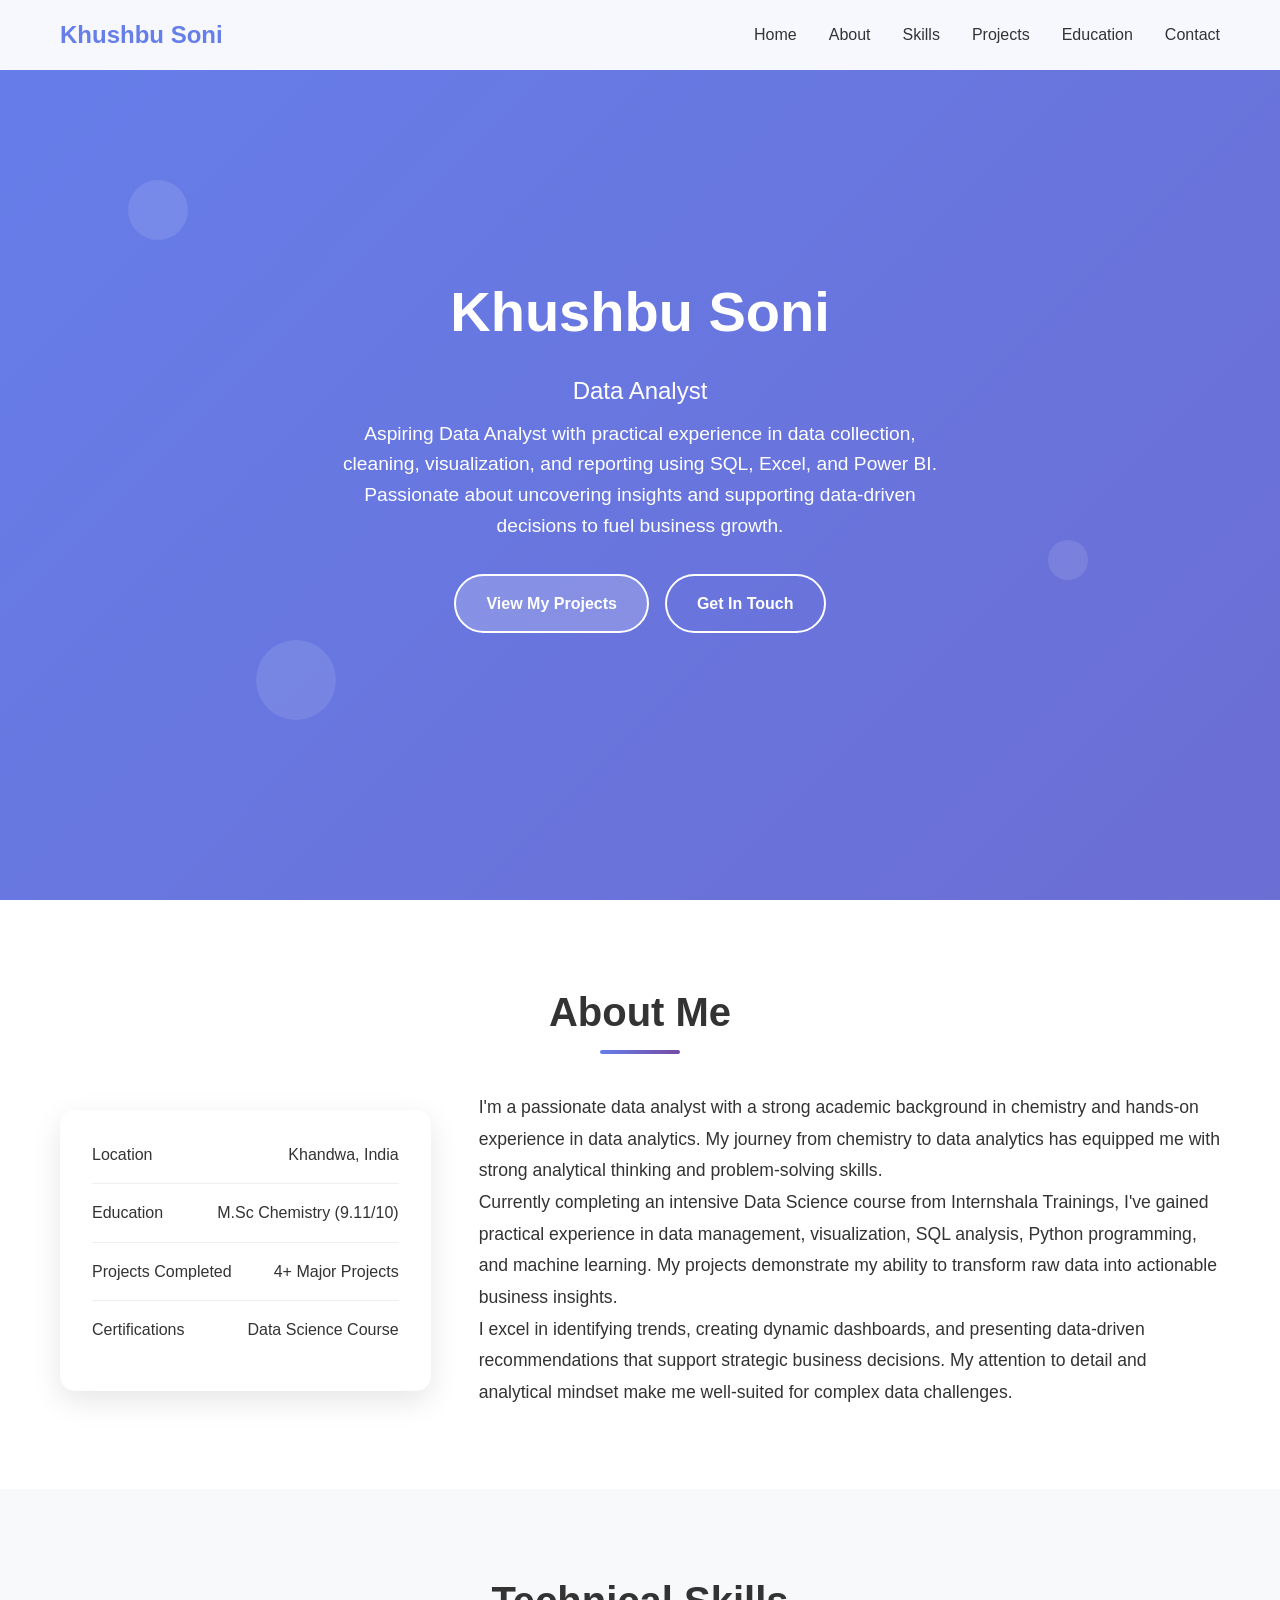
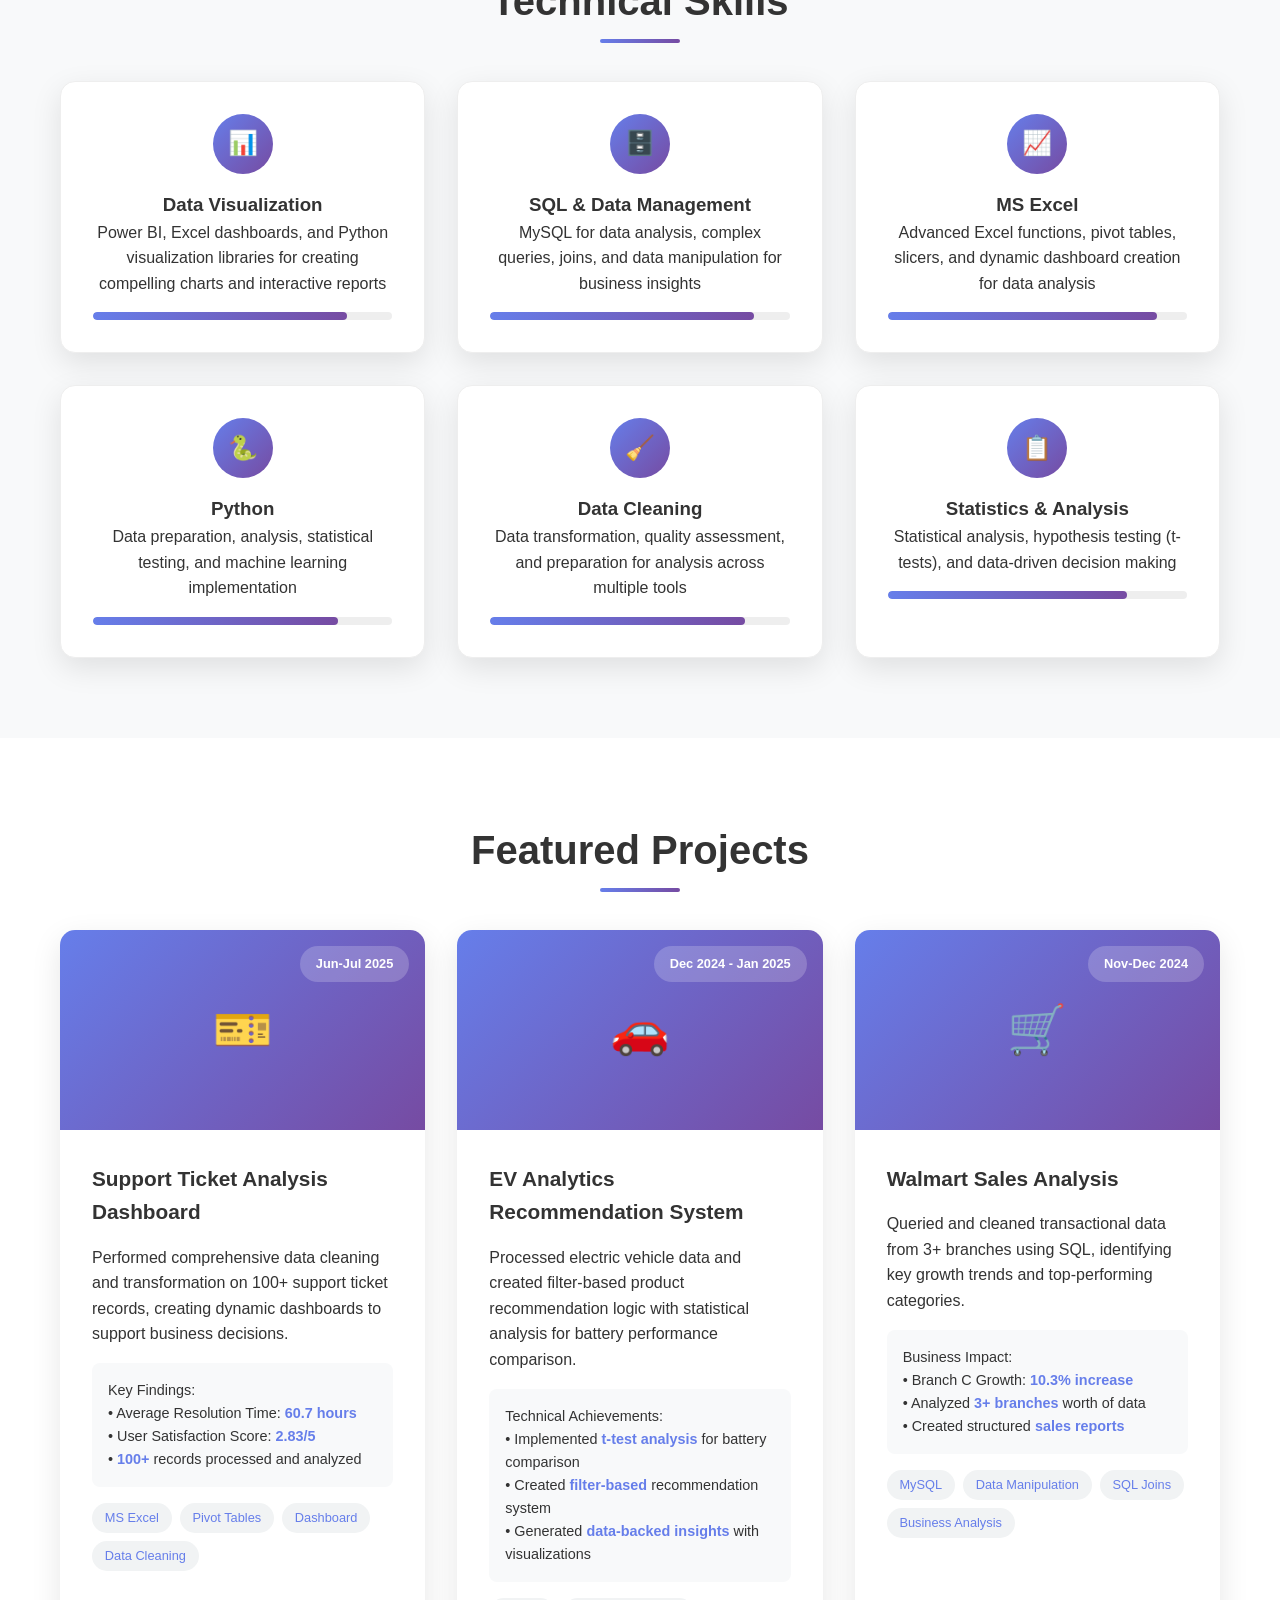
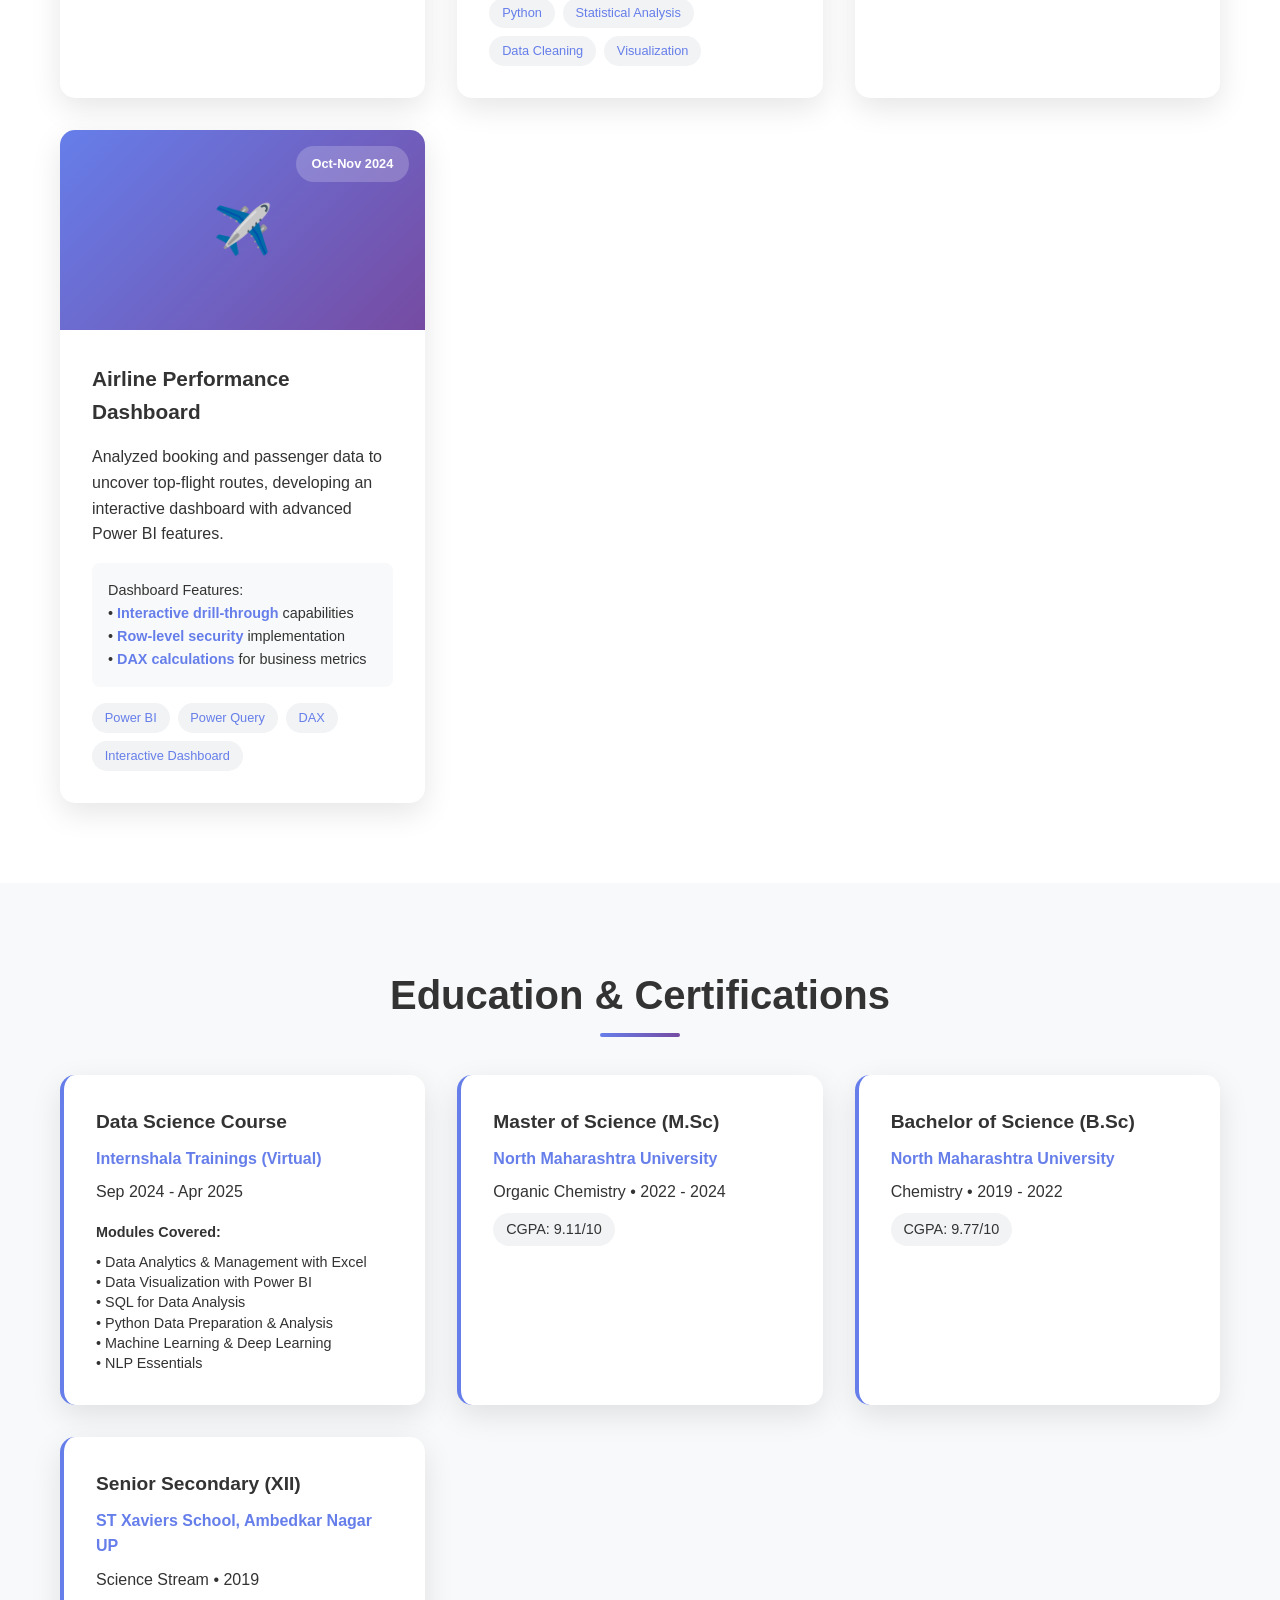
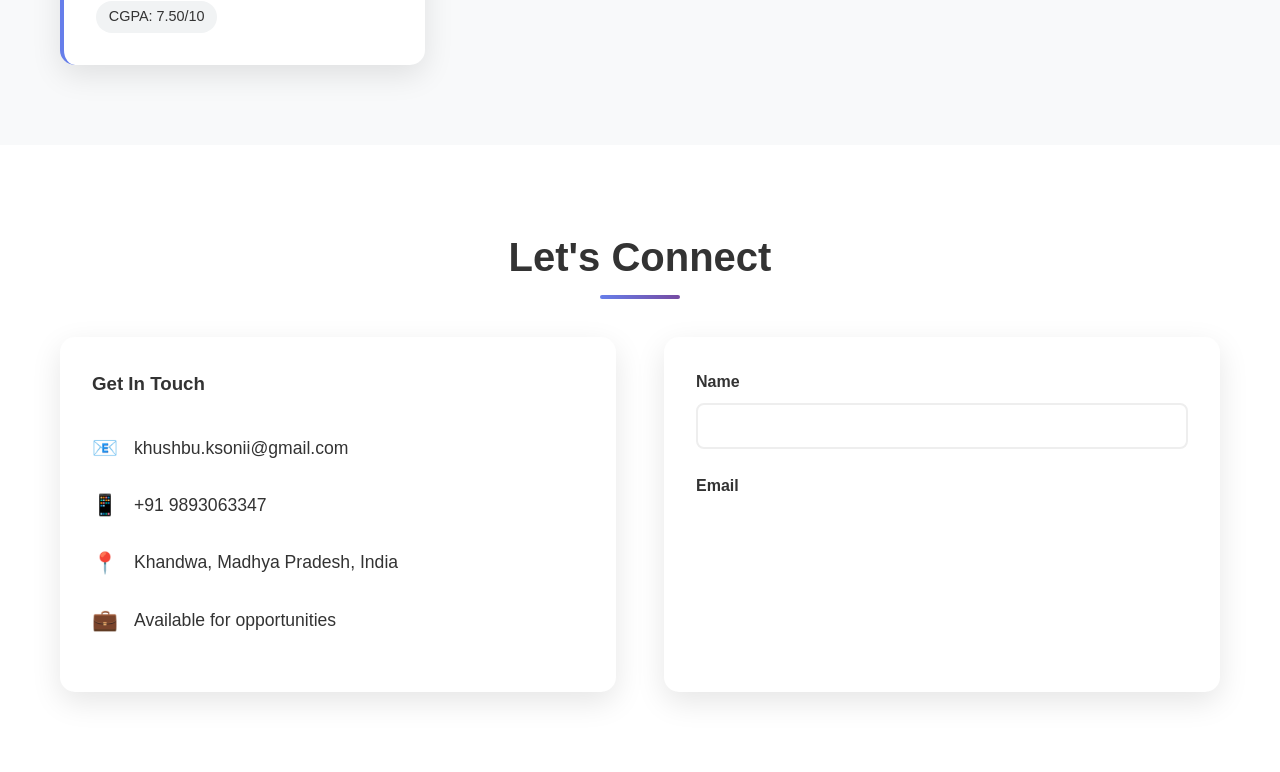
==== index.html @ b01ac4ad "Add files via upload" ====
<!DOCTYPE html>
<html lang="en">
<head>
    <meta charset="UTF-8">
    <meta name="viewport" content="width=device-width, initial-scale=1.0">
    <title>Khushbu Soni - Data Analyst Portfolio</title>
    <style>
        * {
            margin: 0;
            padding: 0;
            box-sizing: border-box;
        }

        body {
            font-family: 'Segoe UI', Tahoma, Geneva, Verdana, sans-serif;
            line-height: 1.6;
            color: #333;
            background: linear-gradient(135deg, #667eea 0%, #764ba2 100%);
            overflow-x: hidden;
        }

        .container {
            max-width: 1200px;
            margin: 0 auto;
            padding: 0 20px;
        }

        /* Header & Navigation */
        header {
            position: fixed;
            top: 0;
            width: 100%;
            background: rgba(255, 255, 255, 0.95);
            backdrop-filter: blur(10px);
            z-index: 1000;
            padding: 1rem 0;
            transition: all 0.3s ease;
        }

        nav {
            display: flex;
            justify-content: space-between;
            align-items: center;
        }

        .logo {
            font-size: 1.5rem;
            font-weight: bold;
            color: #667eea;
        }

        .nav-links {
            display: flex;
            list-style: none;
            gap: 2rem;
        }

        .nav-links a {
            text-decoration: none;
            color: #333;
            font-weight: 500;
            transition: color 0.3s ease;
        }

        .nav-links a:hover {
            color: #667eea;
        }

        /* Hero Section */
        .hero {
            height: 100vh;
            display: flex;
            align-items: center;
            justify-content: center;
            text-align: center;
            color: white;
            position: relative;
        }

        .hero-content h1 {
            font-size: 3.5rem;
            margin-bottom: 1rem;
            opacity: 0;
            animation: fadeInUp 1s ease forwards;
        }

        .hero-subtitle {
            font-size: 1.5rem;
            margin-bottom: 0.5rem;
            opacity: 0;
            animation: fadeInUp 1s ease forwards 0.2s;
        }

        .hero-content p {
            font-size: 1.2rem;
            margin-bottom: 2rem;
            opacity: 0;
            animation: fadeInUp 1s ease forwards 0.4s;
            max-width: 600px;
            margin-left: auto;
            margin-right: auto;
        }

        .cta-buttons {
            display: flex;
            gap: 1rem;
            justify-content: center;
            flex-wrap: wrap;
            opacity: 0;
            animation: fadeInUp 1s ease forwards 0.6s;
        }

        .cta-button {
            display: inline-block;
            padding: 15px 30px;
            background: rgba(255, 255, 255, 0.2);
            color: white;
            text-decoration: none;
            border-radius: 50px;
            border: 2px solid white;
            font-weight: bold;
            transition: all 0.3s ease;
        }

        .cta-button:hover {
            background: white;
            color: #667eea;
            transform: translateY(-3px);
        }

        .cta-button.secondary {
            background: transparent;
        }

        /* Floating Data Points */
        .data-point {
            position: absolute;
            background: rgba(255, 255, 255, 0.1);
            border-radius: 50%;
            animation: float 6s ease-in-out infinite;
        }

        .data-point:nth-child(1) { top: 20%; left: 10%; width: 60px; height: 60px; animation-delay: 0s; }
        .data-point:nth-child(2) { top: 60%; right: 15%; width: 40px; height: 40px; animation-delay: 2s; }
        .data-point:nth-child(3) { bottom: 20%; left: 20%; width: 80px; height: 80px; animation-delay: 4s; }

        /* Main Content Sections */
        .section {
            padding: 80px 0;
            background: white;
        }

        .section:nth-child(even) {
            background: #f8f9fa;
        }

        .section-title {
            text-align: center;
            font-size: 2.5rem;
            margin-bottom: 3rem;
            color: #333;
            position: relative;
        }

        .section-title::after {
            content: '';
            position: absolute;
            bottom: -10px;
            left: 50%;
            transform: translateX(-50%);
            width: 80px;
            height: 4px;
            background: linear-gradient(90deg, #667eea, #764ba2);
            border-radius: 2px;
        }

        /* About Section */
        .about-content {
            display: grid;
            grid-template-columns: 1fr 2fr;
            gap: 3rem;
            align-items: center;
            margin-top: 2rem;
        }

        .about-stats {
            background: white;
            padding: 2rem;
            border-radius: 15px;
            box-shadow: 0 10px 30px rgba(0, 0, 0, 0.1);
        }

        .stat-item {
            display: flex;
            justify-content: space-between;
            margin-bottom: 1rem;
            padding-bottom: 1rem;
            border-bottom: 1px solid #eee;
        }

        .stat-item:last-child {
            border-bottom: none;
            margin-bottom: 0;
        }

        .about-text {
            font-size: 1.1rem;
            line-height: 1.8;
        }

        /* Skills Section */
        .skills-grid {
            display: grid;
            grid-template-columns: repeat(auto-fit, minmax(280px, 1fr));
            gap: 2rem;
            margin-top: 3rem;
        }

        .skill-card {
            background: white;
            padding: 2rem;
            border-radius: 15px;
            box-shadow: 0 10px 30px rgba(0, 0, 0, 0.1);
            text-align: center;
            transition: transform 0.3s ease;
            border: 1px solid #eee;
        }

        .skill-card:hover {
            transform: translateY(-10px);
            box-shadow: 0 20px 40px rgba(102, 126, 234, 0.2);
        }

        .skill-icon {
            width: 60px;
            height: 60px;
            background: linear-gradient(135deg, #667eea, #764ba2);
            border-radius: 50%;
            display: flex;
            align-items: center;
            justify-content: center;
            margin: 0 auto 1rem;
            font-size: 1.5rem;
            color: white;
        }

        .skill-progress {
            width: 100%;
            height: 8px;
            background: #eee;
            border-radius: 4px;
            margin-top: 1rem;
            overflow: hidden;
        }

        .skill-bar {
            height: 100%;
            background: linear-gradient(90deg, #667eea, #764ba2);
            border-radius: 4px;
            animation: fillBar 2s ease-in-out;
        }

        /* Projects Section */
        .projects-grid {
            display: grid;
            grid-template-columns: repeat(auto-fit, minmax(350px, 1fr));
            gap: 2rem;
            margin-top: 3rem;
        }

        .project-card {
            background: white;
            border-radius: 15px;
            overflow: hidden;
            box-shadow: 0 10px 30px rgba(0, 0, 0, 0.1);
            transition: all 0.3s ease;
        }

        .project-card:hover {
            transform: translateY(-5px);
            box-shadow: 0 20px 40px rgba(0, 0, 0, 0.15);
        }

        .project-image {
            height: 200px;
            background: linear-gradient(135deg, #667eea, #764ba2);
            display: flex;
            align-items: center;
            justify-content: center;
            color: white;
            font-size: 3rem;
            position: relative;
        }

        .project-date {
            position: absolute;
            top: 1rem;
            right: 1rem;
            background: rgba(255, 255, 255, 0.2);
            padding: 0.5rem 1rem;
            border-radius: 20px;
            font-size: 0.8rem;
            font-weight: bold;
        }

        .project-content {
            padding: 2rem;
        }

        .project-title {
            font-size: 1.3rem;
            margin-bottom: 1rem;
            color: #333;
        }

        .project-tags {
            display: flex;
            flex-wrap: wrap;
            gap: 0.5rem;
            margin-top: 1rem;
        }

        .tag {
            background: #f1f3f4;
            color: #667eea;
            padding: 0.3rem 0.8rem;
            border-radius: 20px;
            font-size: 0.8rem;
            font-weight: 500;
        }

        .project-metrics {
            background: #f8f9fa;
            padding: 1rem;
            margin-top: 1rem;
            border-radius: 8px;
            font-size: 0.9rem;
        }

        .metric-highlight {
            color: #667eea;
            font-weight: bold;
        }
        .project-title a:link,
        .project-title a:visited {
    color: inherit;          /* same color as .project-title */
    text-decoration: none;   /* removes underline */
        }

         .project-title a:hover {
            text-decoration: underline; /* optional hover effect */
         }

        /* Education & Certifications */
        .education-grid {
            display: grid;
            grid-template-columns: repeat(auto-fit, minmax(300px, 1fr));
            gap: 2rem;
            margin-top: 3rem;
        }

        .education-card {
            background: white;
            padding: 2rem;
            border-radius: 15px;
            box-shadow: 0 10px 30px rgba(0, 0, 0, 0.1);
            border-left: 4px solid #667eea;
        }

        .education-title {
            font-size: 1.2rem;
            font-weight: bold;
            color: #333;
            margin-bottom: 0.5rem;
        }

        .education-institution {
            color: #667eea;
            font-weight: 600;
            margin-bottom: 0.5rem;
        }

        .education-grade {
            background: #f1f3f4;
            padding: 0.3rem 0.8rem;
            border-radius: 20px;
            display: inline-block;
            font-size: 0.9rem;
            margin-top: 0.5rem;
        }

        /* Contact Section */
        .contact-content {
            display: grid;
            grid-template-columns: 1fr 1fr;
            gap: 3rem;
            margin-top: 2rem;
        }

        .contact-info {
            background: white;
            padding: 2rem;
            border-radius: 15px;
            box-shadow: 0 10px 30px rgba(0, 0, 0, 0.1);
        }

        .contact-item {
            display: flex;
            align-items: center;
            margin-bottom: 1.5rem;
            font-size: 1.1rem;
        }

        .contact-item i {
            margin-right: 1rem;
            font-size: 1.3rem;
            color: #667eea;
        }

        .contact-form {
            background: white;
            padding: 2rem;
            border-radius: 15px;
            box-shadow: 0 10px 30px rgba(0, 0, 0, 0.1);
        }

        .form-group {
            margin-bottom: 1.5rem;
        }

        .form-group label {
            display: block;
            margin-bottom: 0.5rem;
            font-weight: 600;
            color: #333;
        }

        .form-group input,
        .form-group textarea {
            width: 100%;
            padding: 12px;
            border: 2px solid #eee;
            border-radius: 8px;
            font-size: 1rem;
            transition: border-color 0.3s ease;
        }

        .form-group input:focus,
        .form-group textarea:focus {
            outline: none;
            border-color: #667eea;
        }

        .submit-btn {
            width: 100%;
            padding: 15px;
            background: linear-gradient(135deg, #667eea, #764ba2);
            color: white;
            border: none;
            border-radius: 8px;
            font-size: 1.1rem;
            font-weight: bold;
            cursor: pointer;
            transition: transform 0.3s ease;
        }

        .submit-btn:hover {
            transform: translateY(-2px);
        }

        /* Footer */
        footer {
            background: #333;
            color: white;
            text-align: center;
            padding: 2rem 0;
        }

        .social-links {
            display: flex;
            justify-content: center;
            gap: 2rem;
            margin-bottom: 1rem;
        }

        .social-links a {
            color: white;
            font-size: 1.5rem;
            transition: color 0.3s ease;
            text-decoration: none;
        }

        .social-links a:hover {
            color: #667eea;
        }

        /* Animations */
        @keyframes fadeInUp {
            from {
                opacity: 0;
                transform: translateY(30px);
            }
            to {
                opacity: 1;
                transform: translateY(0);
            }
        }

        @keyframes float {
            0%, 100% { transform: translateY(0px); }
            50% { transform: translateY(-20px); }
        }

        @keyframes fillBar {
            from { width: 0; }
            to { width: var(--width); }
        }

        /* Responsive Design */
        @media (max-width: 768px) {
            .nav-links {
                display: none;
            }

            .hero-content h1 {
                font-size: 2.5rem;
            }

            .hero-subtitle {
                font-size: 1.2rem;
            }

            .hero-content p {
                font-size: 1rem;
            }

            .section-title {
                font-size: 2rem;
            }

            .skills-grid,
            .projects-grid,
            .education-grid {
                grid-template-columns: 1fr;
            }

            .about-content,
            .contact-content {
                grid-template-columns: 1fr;
            }

            .cta-buttons {
                flex-direction: column;
                align-items: center;
            }
        }
    </style>
</head>
<body>
    <!-- Header -->
    <header>
        <nav class="container">
            <div class="logo">Khushbu Soni</div>
            <ul class="nav-links">
                <li><a href="#home">Home</a></li>
                <li><a href="#about">About</a></li>
                <li><a href="#skills">Skills</a></li>
                <li><a href="#projects">Projects</a></li>
                <li><a href="#education">Education</a></li>
                <li><a href="#contact">Contact</a></li>
            </ul>
        </nav>
    </header>

    <!-- Hero Section -->
    <section id="home" class="hero">
        <div class="data-point"></div>
        <div class="data-point"></div>
        <div class="data-point"></div>
        
        <div class="hero-content">
            <h1>Khushbu Soni</h1>
            <div class="hero-subtitle">Data Analyst</div>
            <p>Aspiring Data Analyst with practical experience in data collection, cleaning, visualization, and reporting using SQL, Excel, and Power BI. Passionate about uncovering insights and supporting data-driven decisions to fuel business growth.</p>
            <div class="cta-buttons">
                <a href="#projects" class="cta-button">View My Projects</a>
                <a href="#contact" class="cta-button secondary">Get In Touch</a>
            </div>
        </div>
    </section>

    <!-- About Section -->
    <section id="about" class="section">
        <div class="container">
            <h2 class="section-title">About Me</h2>
            <div class="about-content">
                <div class="about-stats">
                    <div class="stat-item">
                        <span>Location</span>
                        <span>Khandwa, India</span>
                    </div>
                    <div class="stat-item">
                        <span>Education</span>
                        <span>M.Sc Chemistry (9.11/10)</span>
                    </div>
                    <div class="stat-item">
                        <span>Projects Completed</span>
                        <span>4+ Major Projects</span>
                    </div>
                    <div class="stat-item">
                        <span>Certifications</span>
                        <span>Data Science Course</span>
                    </div>
                </div>
                <div class="about-text">
                    <p>I'm a passionate data analyst with a strong academic background in chemistry and hands-on experience in data analytics. My journey from chemistry to data analytics has equipped me with strong analytical thinking and problem-solving skills.</p>
                    
                    <p>Currently completing an intensive Data Science course from Internshala Trainings, I've gained practical experience in data management, visualization, SQL analysis, Python programming, and machine learning. My projects demonstrate my ability to transform raw data into actionable business insights.</p>
                    
                    <p>I excel in identifying trends, creating dynamic dashboards, and presenting data-driven recommendations that support strategic business decisions. My attention to detail and analytical mindset make me well-suited for complex data challenges.</p>
                </div>
            </div>
        </div>
    </section>

    <!-- Skills Section -->
    <section id="skills" class="section">
        <div class="container">
            <h2 class="section-title">Technical Skills</h2>
            <div class="skills-grid">
                <div class="skill-card">
                    <div class="skill-icon">📊</div>
                    <h3>Data Visualization</h3>
                    <p>Power BI, Excel dashboards, and Python visualization libraries for creating compelling charts and interactive reports</p>
                    <div class="skill-progress">
                        <div class="skill-bar" style="--width: 85%; width: 85%;"></div>
                    </div>
                </div>
                
                <div class="skill-card">
                    <div class="skill-icon">🗄️</div>
                    <h3>SQL & Data Management</h3>
                    <p>MySQL for data analysis, complex queries, joins, and data manipulation for business insights</p>
                    <div class="skill-progress">
                        <div class="skill-bar" style="--width: 88%; width: 88%;"></div>
                    </div>
                </div>
                
                <div class="skill-card">
                    <div class="skill-icon">📈</div>
                    <h3>MS Excel</h3>
                    <p>Advanced Excel functions, pivot tables, slicers, and dynamic dashboard creation for data analysis</p>
                    <div class="skill-progress">
                        <div class="skill-bar" style="--width: 90%; width: 90%;"></div>
                    </div>
                </div>
                
                <div class="skill-card">
                    <div class="skill-icon">🐍</div>
                    <h3>Python</h3>
                    <p>Data preparation, analysis, statistical testing, and machine learning implementation</p>
                    <div class="skill-progress">
                        <div class="skill-bar" style="--width: 82%; width: 82%;"></div>
                    </div>
                </div>
                
                <div class="skill-card">
                    <div class="skill-icon">🧹</div>
                    <h3>Data Cleaning</h3>
                    <p>Data transformation, quality assessment, and preparation for analysis across multiple tools</p>
                    <div class="skill-progress">
                        <div class="skill-bar" style="--width: 85%; width: 85%;"></div>
                    </div>
                </div>
                
                <div class="skill-card">
                    <div class="skill-icon">📋</div>
                    <h3>Statistics & Analysis</h3>
                    <p>Statistical analysis, hypothesis testing (t-tests), and data-driven decision making</p>
                    <div class="skill-progress">
                        <div class="skill-bar" style="--width: 80%; width: 80%;"></div>
                    </div>
                </div>
            </div>
        </div>
    </section>

    <!-- Projects Section -->
    <section id="projects" class="section">
        <div class="container">
            <h2 class="section-title">Featured Projects</h2>
            <div class="projects-grid">
                <div class="project-card">
                    <div class="project-image">
                        🎫
                        <div class="project-date">Jun-Jul 2025</div>
                    </div>
                    <div class="project-content">
                        <h3 class="project-title">
                        <a href="https://github.com/KhushbuSoni18/support-ticket-dashboard" target="_blank">
                                Support Ticket Analysis Dashboard
                        </a>
                        </h3>
                        <p>Performed comprehensive data cleaning and transformation on 100+ support ticket records, creating dynamic dashboards to support business decisions.</p>
                        <div class="project-metrics">
                            <div>Key Findings:</div>
                            <div>• Average Resolution Time: <span class="metric-highlight">60.7 hours</span></div>
                            <div>• User Satisfaction Score: <span class="metric-highlight">2.83/5</span></div>
                            <div>• <span class="metric-highlight">100+</span> records processed and analyzed</div>
                        </div>
                        <div class="project-tags">
                            <span class="tag">MS Excel</span>
                            <span class="tag">Pivot Tables</span>
                            <span class="tag">Dashboard</span>
                            <span class="tag">Data Cleaning</span>
                        </div>
                    </div>
                </div>

                <div class="project-card">
                    <div class="project-image">
                        🚗
                        <div class="project-date">Dec 2024 - Jan 2025</div>
                    </div>
                    <div class="project-content">
                        <h3 class="project-title">
                             <a href="https://github.com/KhushbuSoni18/EV-Analytics-Recommendation-System" target="_blank">
                                EV Analytics Recommendation System
                        </a>
                        </h3>
                        <p>Processed electric vehicle data and created filter-based product recommendation logic with statistical analysis for battery performance comparison.</p>
                        <div class="project-metrics">
                            <div>Technical Achievements:</div>
                            <div>• Implemented <span class="metric-highlight">t-test analysis</span> for battery comparison</div>
                            <div>• Created <span class="metric-highlight">filter-based</span> recommendation system</div>
                            <div>• Generated <span class="metric-highlight">data-backed insights</span> with visualizations</div>
                        </div>
                        <div class="project-tags">
                            <span class="tag">Python</span>
                            <span class="tag">Statistical Analysis</span>
                            <span class="tag">Data Cleaning</span>
                            <span class="tag">Visualization</span>
                        </div>
                    </div>
                </div>

                <div class="project-card">
                    <div class="project-image">
                        🛒
                        <div class="project-date">Nov-Dec 2024</div>
                    </div>
                    <div class="project-content">
                        <h3 class="project-title">
                            <a href="https://github.com/KhushbuSoni18/Walmart-Sales-Analysis" target="_blank">
                                Walmart Sales Analysis
                        </a>
                        </h3>
                        <p>Queried and cleaned transactional data from 3+ branches using SQL, identifying key growth trends and top-performing categories.</p>
                        <div class="project-metrics">
                            <div>Business Impact:</div>
                            <div>• Branch C Growth: <span class="metric-highlight">10.3% increase</span></div>
                            <div>• Analyzed <span class="metric-highlight">3+ branches</span> worth of data</div>
                            <div>• Created structured <span class="metric-highlight">sales reports</span></div>
                        </div>
                        <div class="project-tags">
                            <span class="tag">MySQL</span>
                            <span class="tag">Data Manipulation</span>
                            <span class="tag">SQL Joins</span>
                            <span class="tag">Business Analysis</span>
                        </div>
                    </div>
                </div>

                <div class="project-card">
                    <div class="project-image">
                        ✈️
                        <div class="project-date">Oct-Nov 2024</div>
                    </div>
                    <div class="project-content">
                        <h3 class="project-title">
                             <a href="https://github.com/KhushbuSoni18/airline-performance" target="_blank">
                                Airline Performance Dashboard
                        </a>
                        </h3>
                        <p>Analyzed booking and passenger data to uncover top-flight routes, developing an interactive dashboard with advanced Power BI features.</p>
                        <div class="project-metrics">
                            <div>Dashboard Features:</div>
                            <div>• <span class="metric-highlight">Interactive drill-through</span> capabilities</div>
                            <div>• <span class="metric-highlight">Row-level security</span> implementation</div>
                            <div>• <span class="metric-highlight">DAX calculations</span> for business metrics</div>
                        </div>
                        <div class="project-tags">
                            <span class="tag">Power BI</span>
                            <span class="tag">Power Query</span>
                            <span class="tag">DAX</span>
                            <span class="tag">Interactive Dashboard</span>
                        </div>
                    </div>
                </div>
            </div>
        </div>
        
    </section>

    <!-- Education & Certifications -->
    <section id="education" class="section">
        <div class="container">
            <h2 class="section-title">Education & Certifications</h2>
            <div class="education-grid">
                <div class="education-card">
                    <div class="education-title">Data Science Course</div>
                    <div class="education-institution">Internshala Trainings (Virtual)</div>
                    <p>Sep 2024 - Apr 2025</p>
                    <div style="margin-top: 1rem;">
                        <div style="font-size: 0.9rem; margin-bottom: 0.5rem;"><strong>Modules Covered:</strong></div>
                        <div style="font-size: 0.9rem; line-height: 1.4;">
                            • Data Analytics & Management with Excel<br>
                            • Data Visualization with Power BI<br>
                            • SQL for Data Analysis<br>
                            • Python Data Preparation & Analysis<br>
                            • Machine Learning & Deep Learning<br>
                            • NLP Essentials
                        </div>
                    </div>
                </div>

                <div class="education-card">
                    <div class="education-title">Master of Science (M.Sc)</div>
                    <div class="education-institution">North Maharashtra University</div>
                    <p>Organic Chemistry • 2022 - 2024</p>
                    <div class="education-grade">CGPA: 9.11/10</div>
                </div>

                <div class="education-card">
                    <div class="education-title">Bachelor of Science (B.Sc)</div>
                    <div class="education-institution">North Maharashtra University</div>
                    <p>Chemistry • 2019 - 2022</p>
                    <div class="education-grade">CGPA: 9.77/10</div>
                </div>

                <div class="education-card">
                    <div class="education-title">Senior Secondary (XII)</div>
                    <div class="education-institution">ST Xaviers School, Ambedkar Nagar UP</div>
                    <p>Science Stream • 2019</p>
                    <div class="education-grade">CGPA: 7.50/10</div>
                </div>
            </div>
        </div>
    </section>

    <!-- Contact Section -->
    <section id="contact" class="section">
        <div class="container">
            <h2 class="section-title">Let's Connect</h2>
            <div class="contact-content">
                <div class="contact-info">
                    <h3 style="margin-bottom: 2rem; color: #333;">Get In Touch</h3>
                    <div class="contact-item">
                        <span style="margin-right: 1rem; font-size: 1.3rem;">📧</span>
                        <span>khushbu.ksonii@gmail.com</span>
                    </div>
                    <div class="contact-item">
                        <span style="margin-right: 1rem; font-size: 1.3rem;">📱</span>
                        <span>+91 9893063347</span>
                    </div>
                    <div class="contact-item">
                        <span style="margin-right: 1rem; font-size: 1.3rem;">📍</span>
                        <span>Khandwa, Madhya Pradesh, India</span>
                    </div>
                    <div class="contact-item">
                        <span style="margin-right: 1rem; font-size: 1.3rem;">💼</span>
                        <span>Available for opportunities</span>
                    </div>
                </div>
                
                <form class="contact-form">
                    <div class="form-group">
                        <label for="name">Name</label>
                        <input type="text" id="name" name="name" required>
                    </div>
                    
                    <div class="form-group">
                        <label for="email">Email
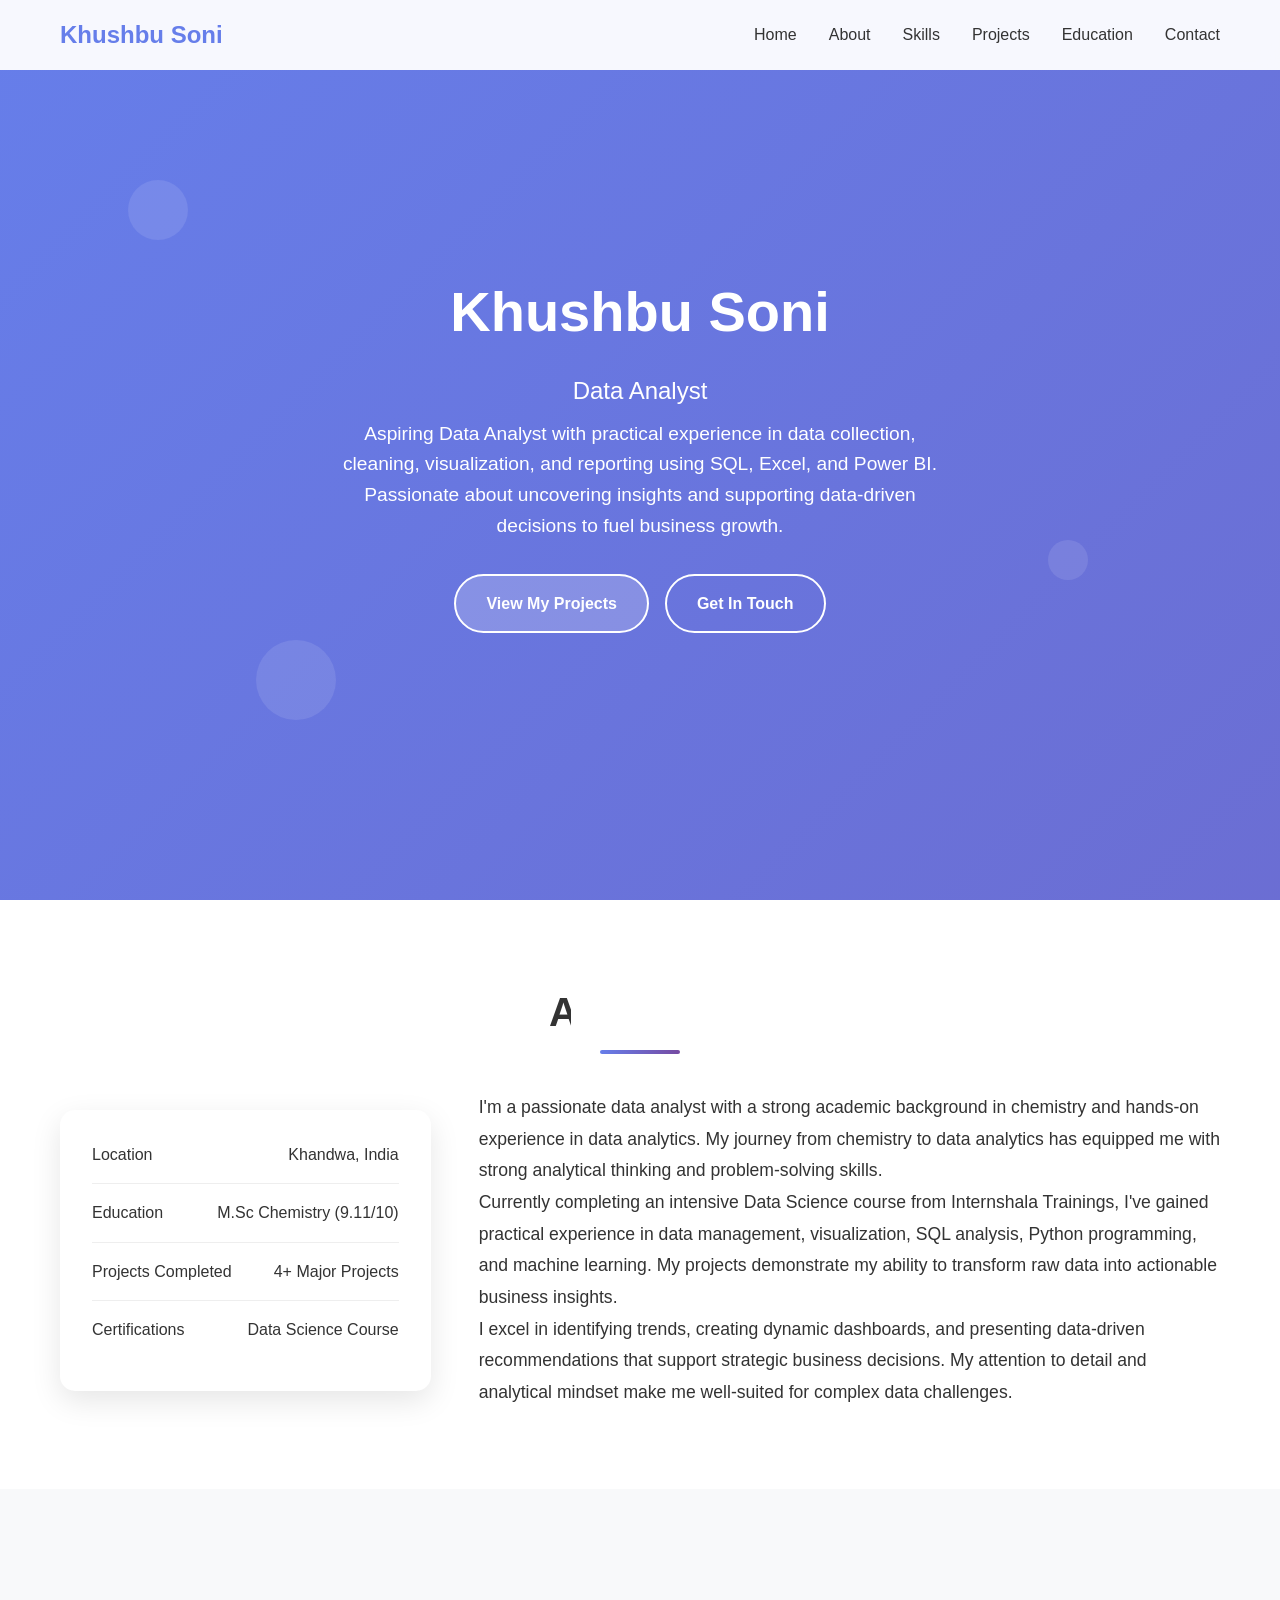
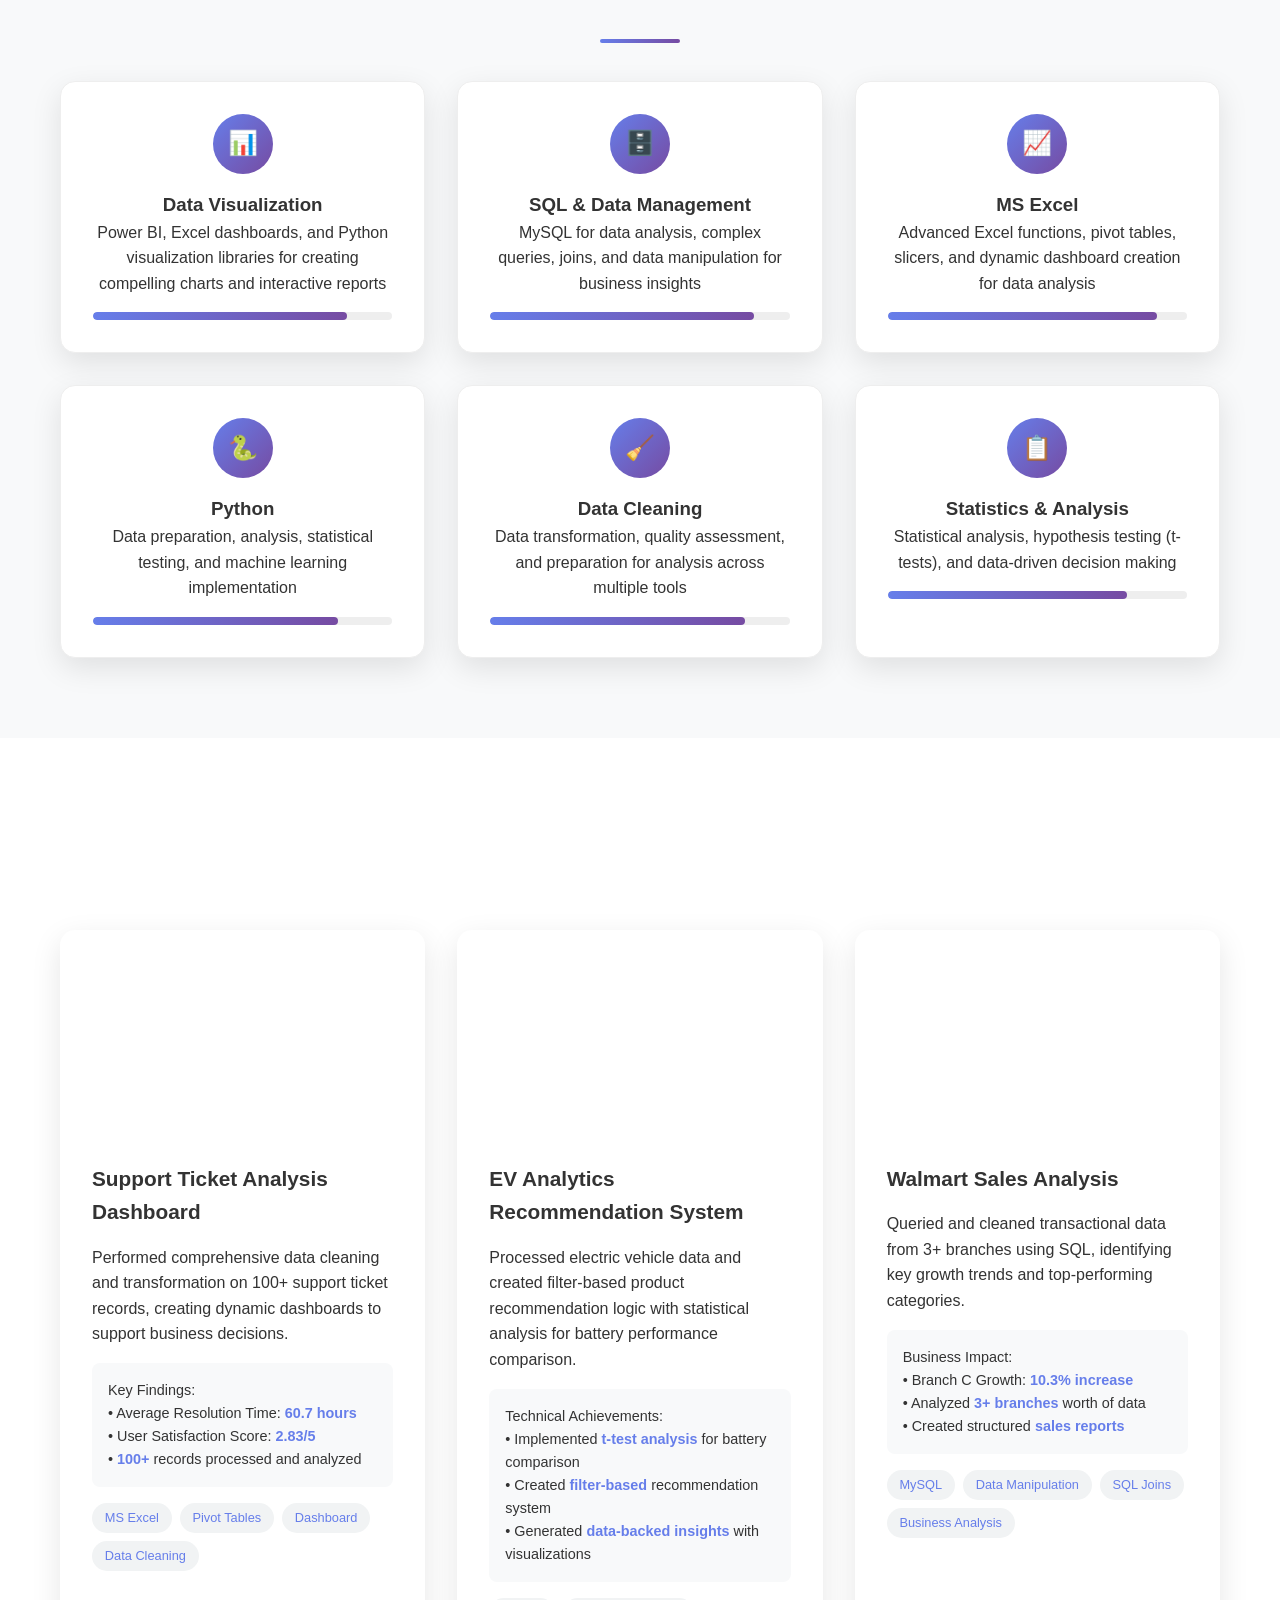
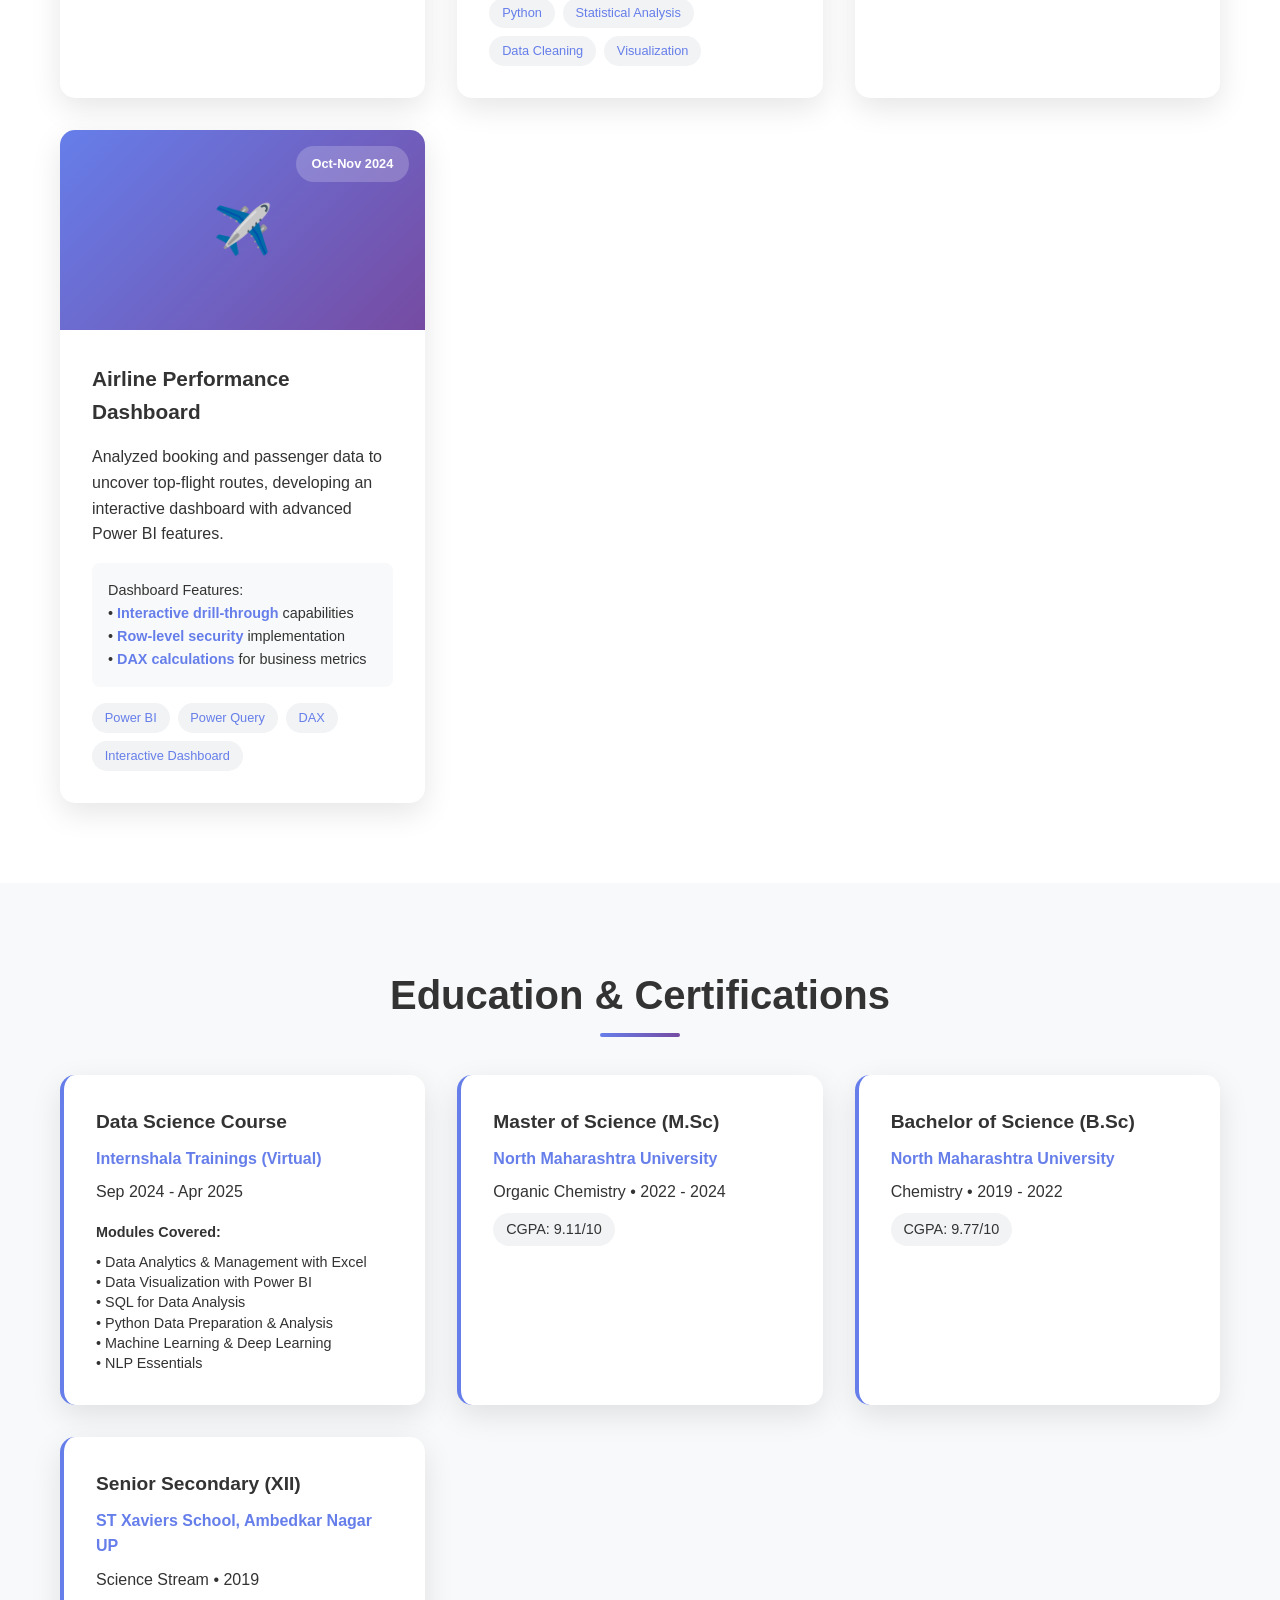
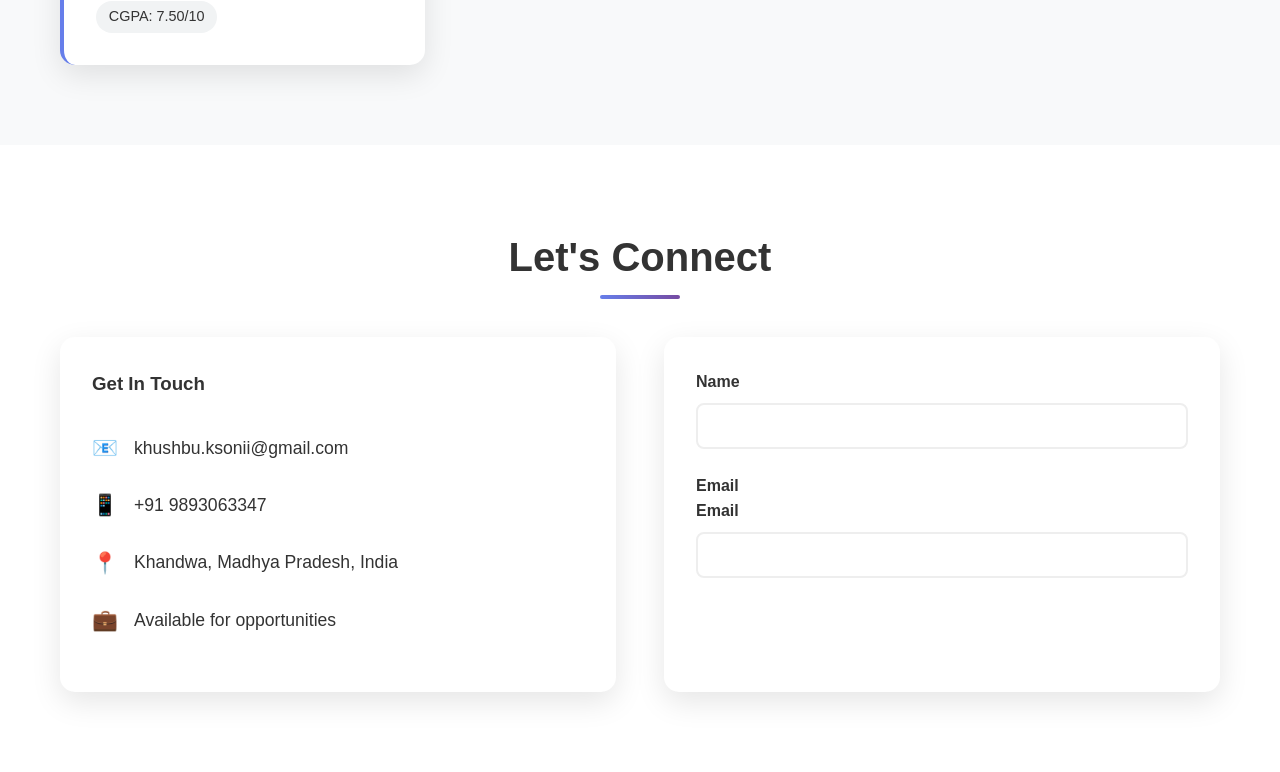
==== commit 15fe92de: "Update index.html" ====
--- a/index.html
+++ b/index.html
@@ -880,4 +880,8 @@
                     </div>
                     
                     <div class="form-group">
-                        <label for="email">Email+
+                        <label for="email">Email
+                            <label for="email">Email</label>
+                        <input type="text" id="email" name="email" required>
+                    </div>
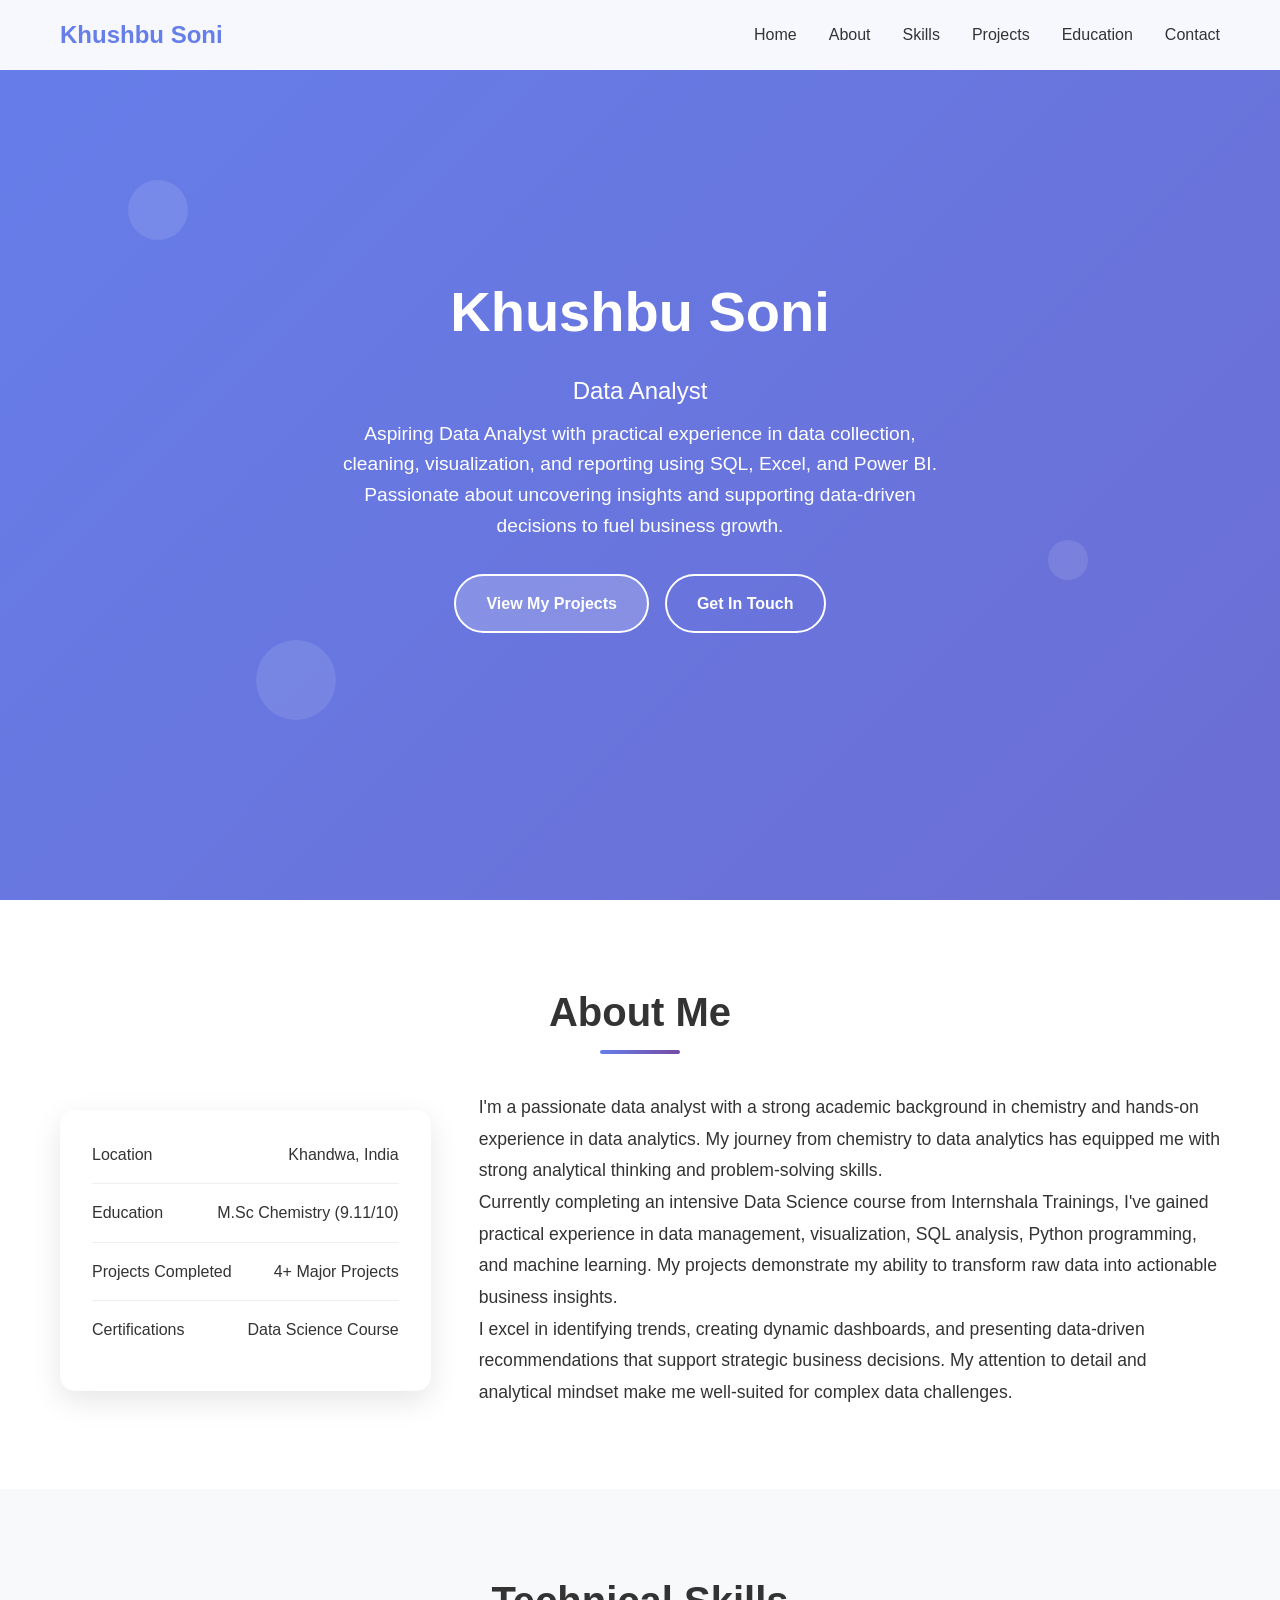
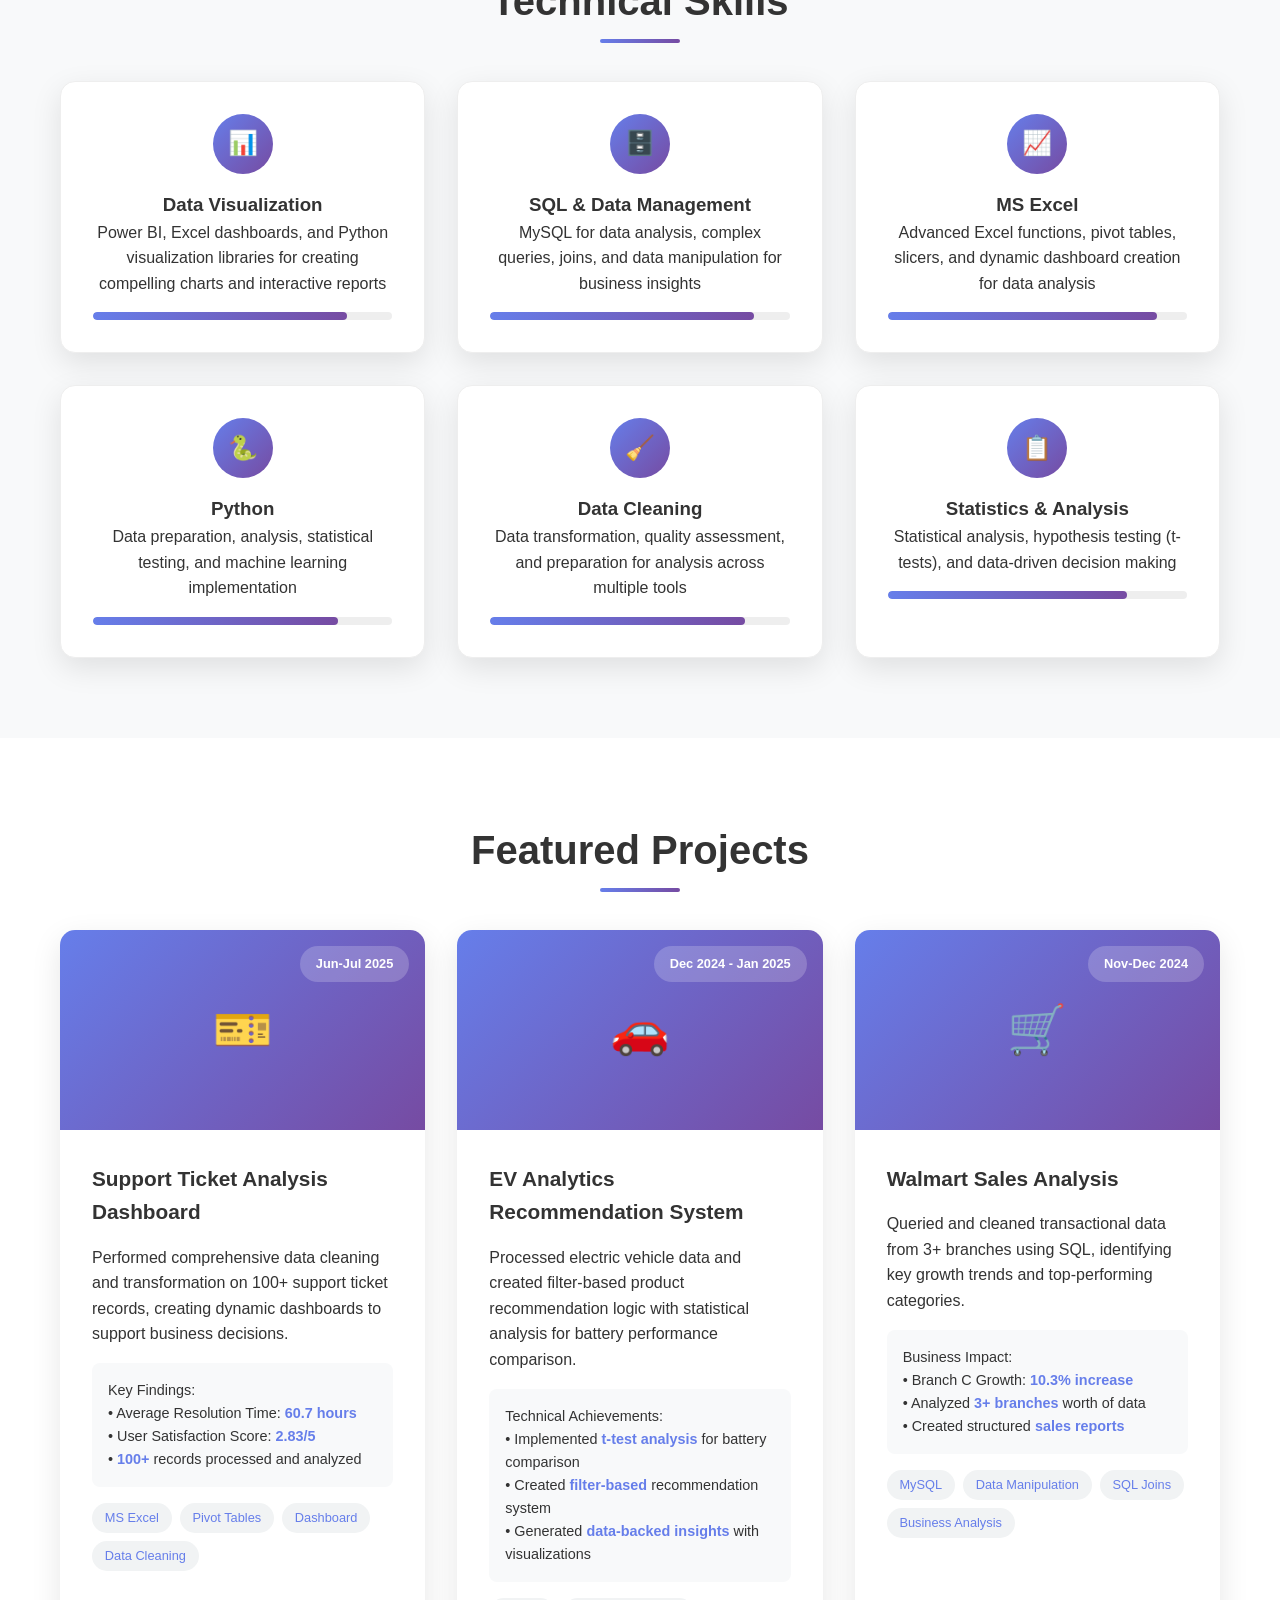
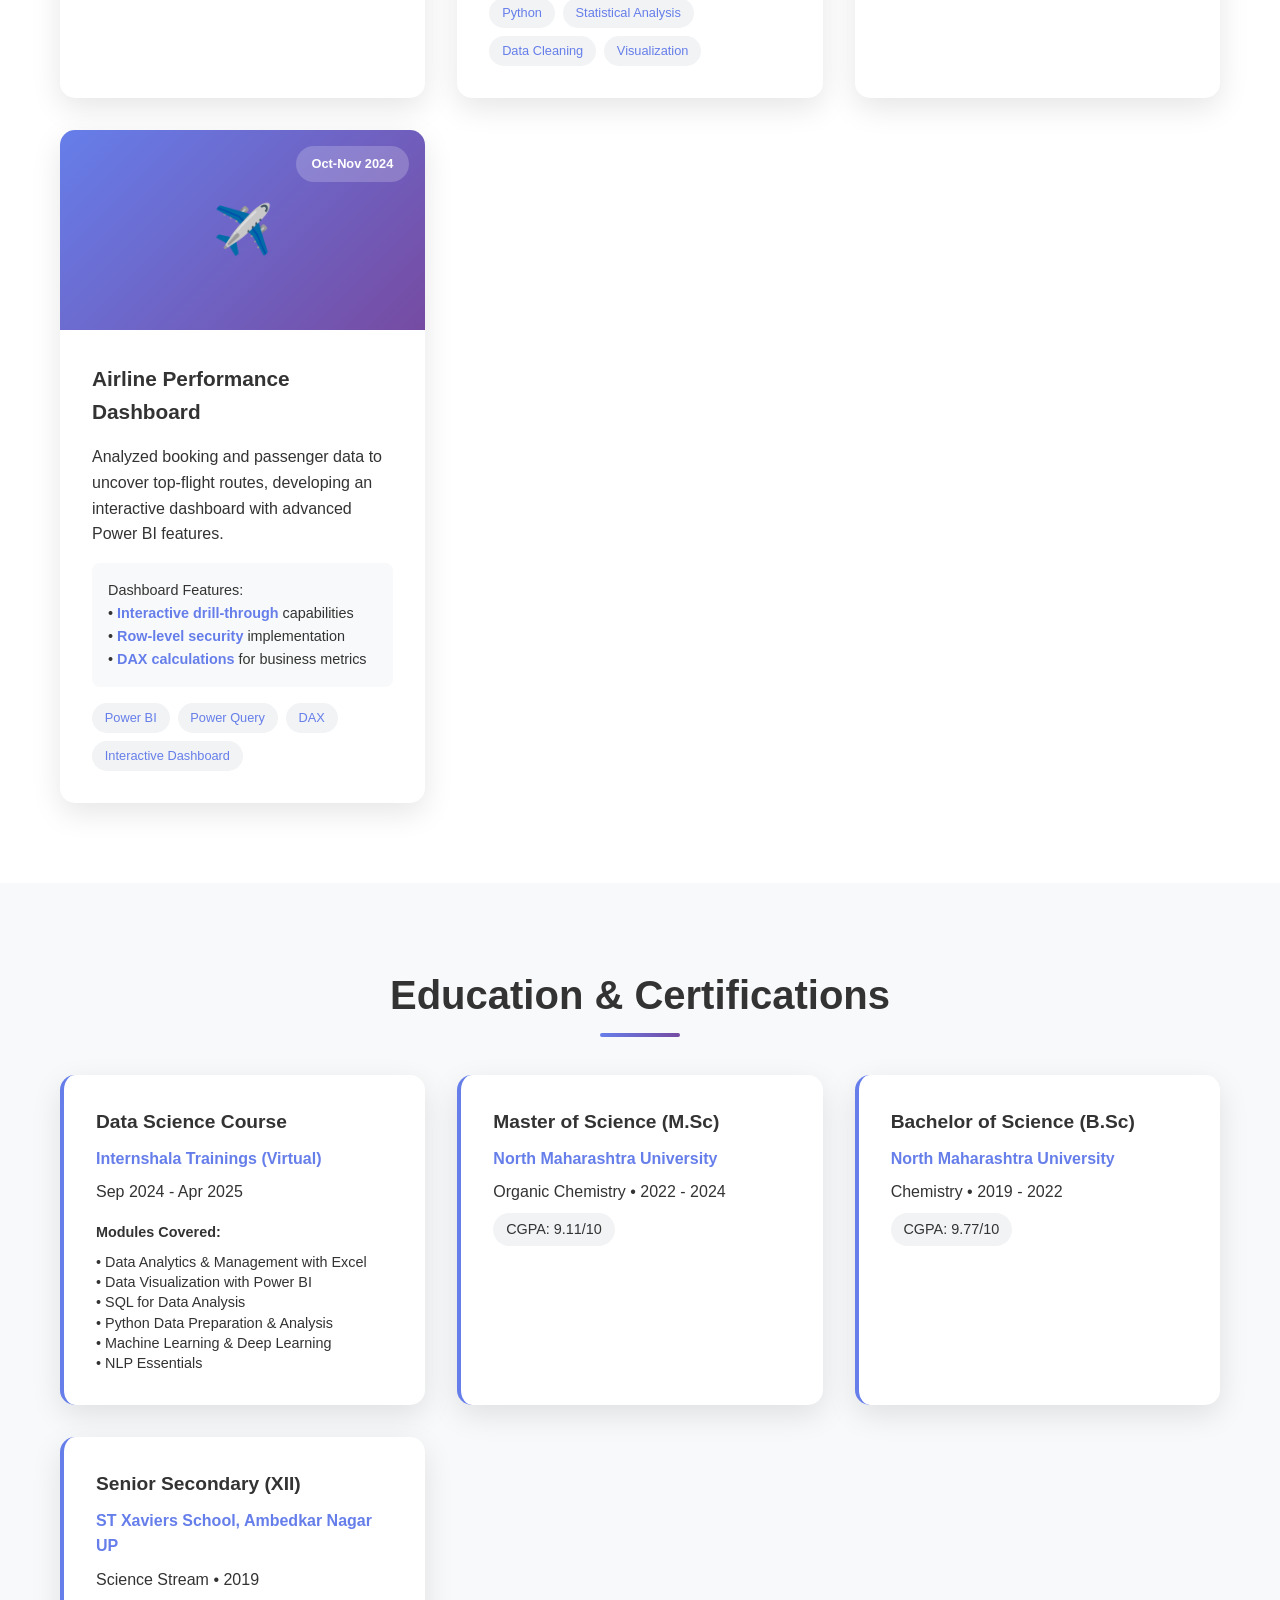
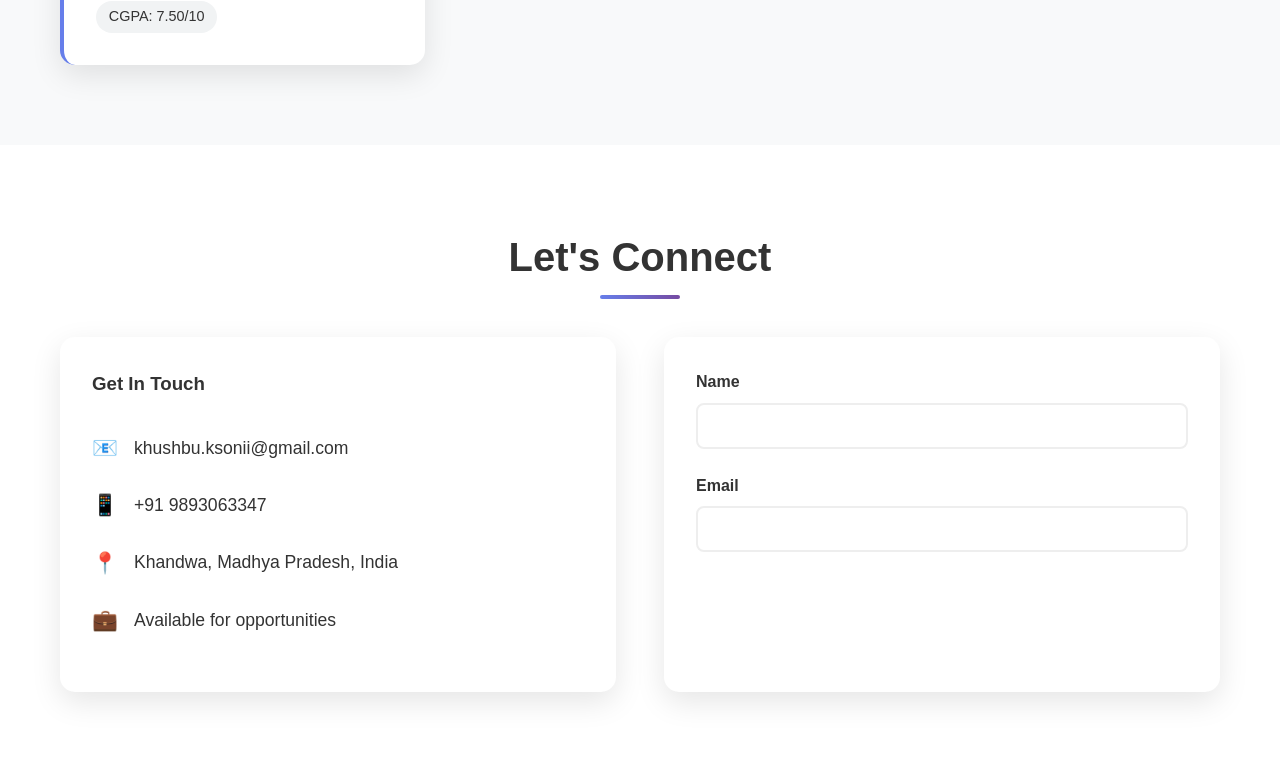
==== commit 4d2e582f: "Update index.html" ====
--- a/index.html
+++ b/index.html
@@ -881,7 +881,8 @@
                     
                     <div class="form-group">
 
-                        <label for="email">Email
+                        <label for="email">
                             <label for="email">Email</label>
                         <input type="text" id="email" name="email" required>
                     </div>
+
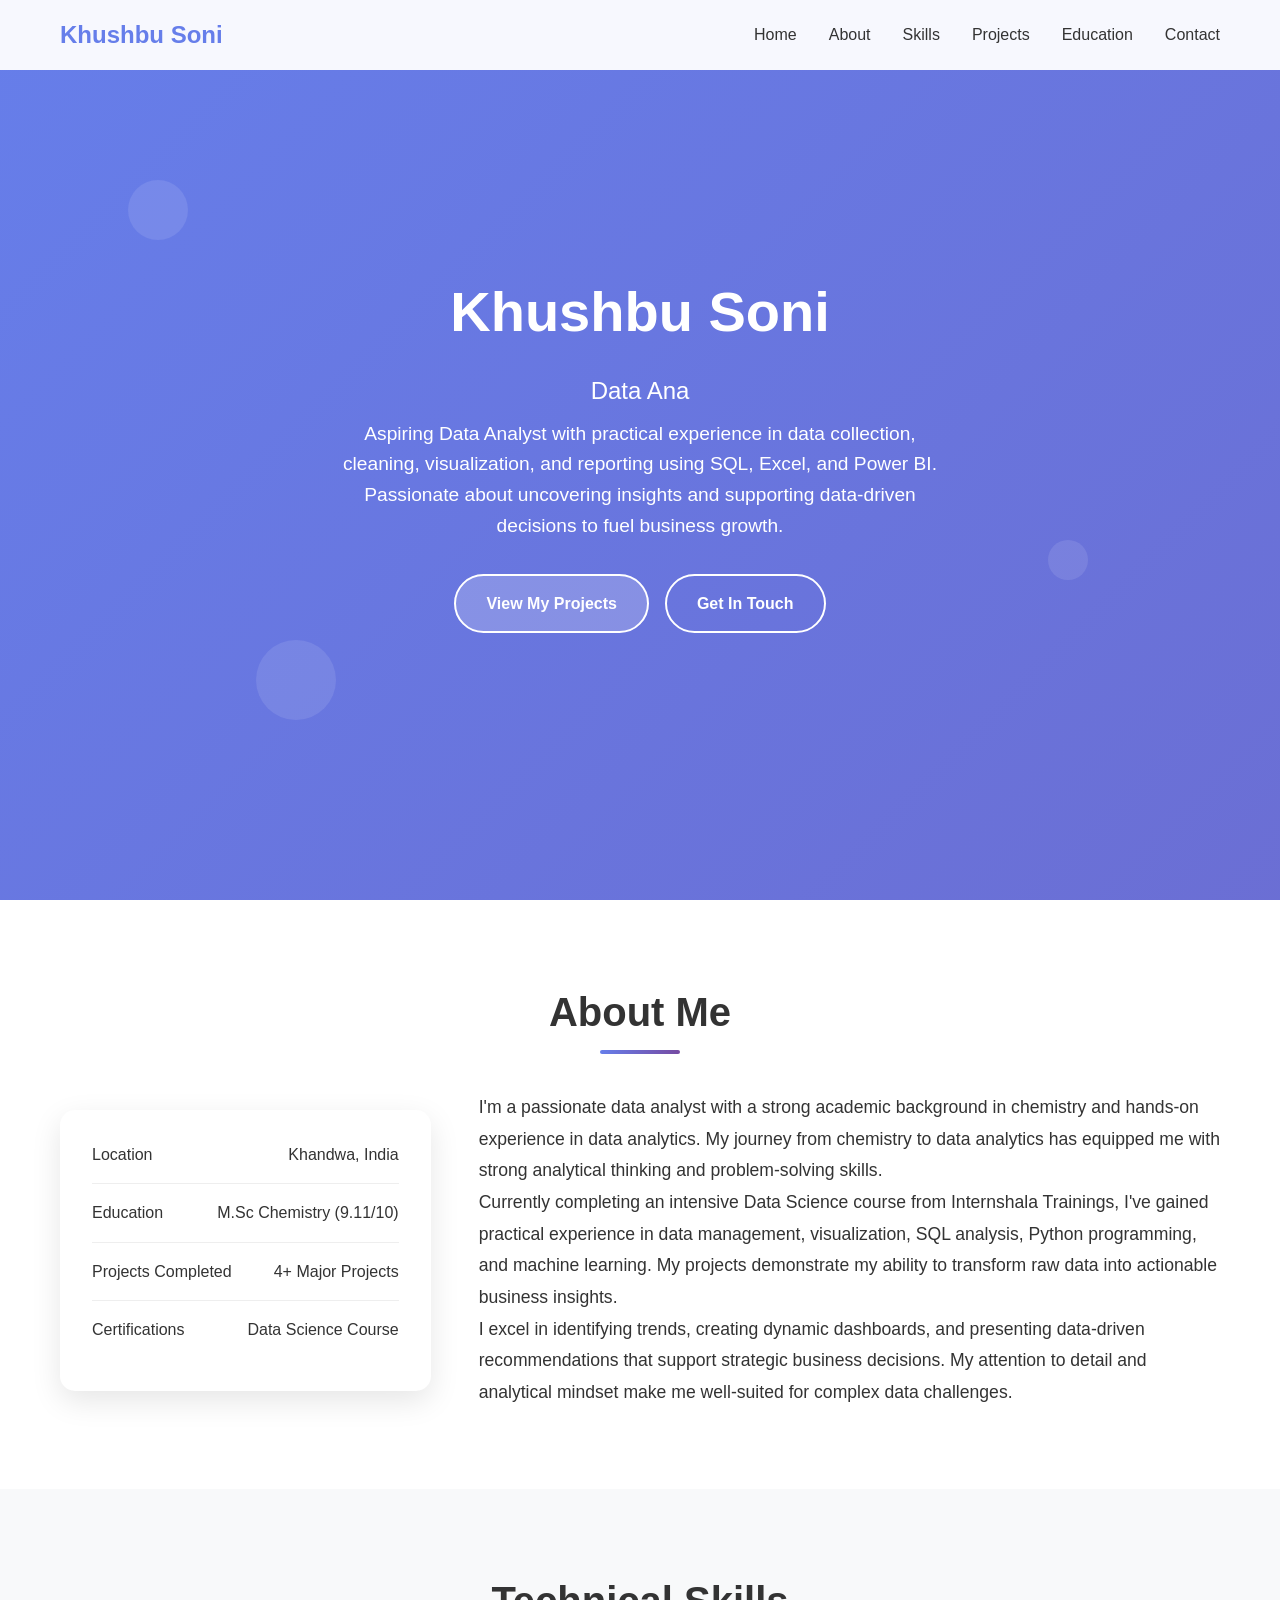
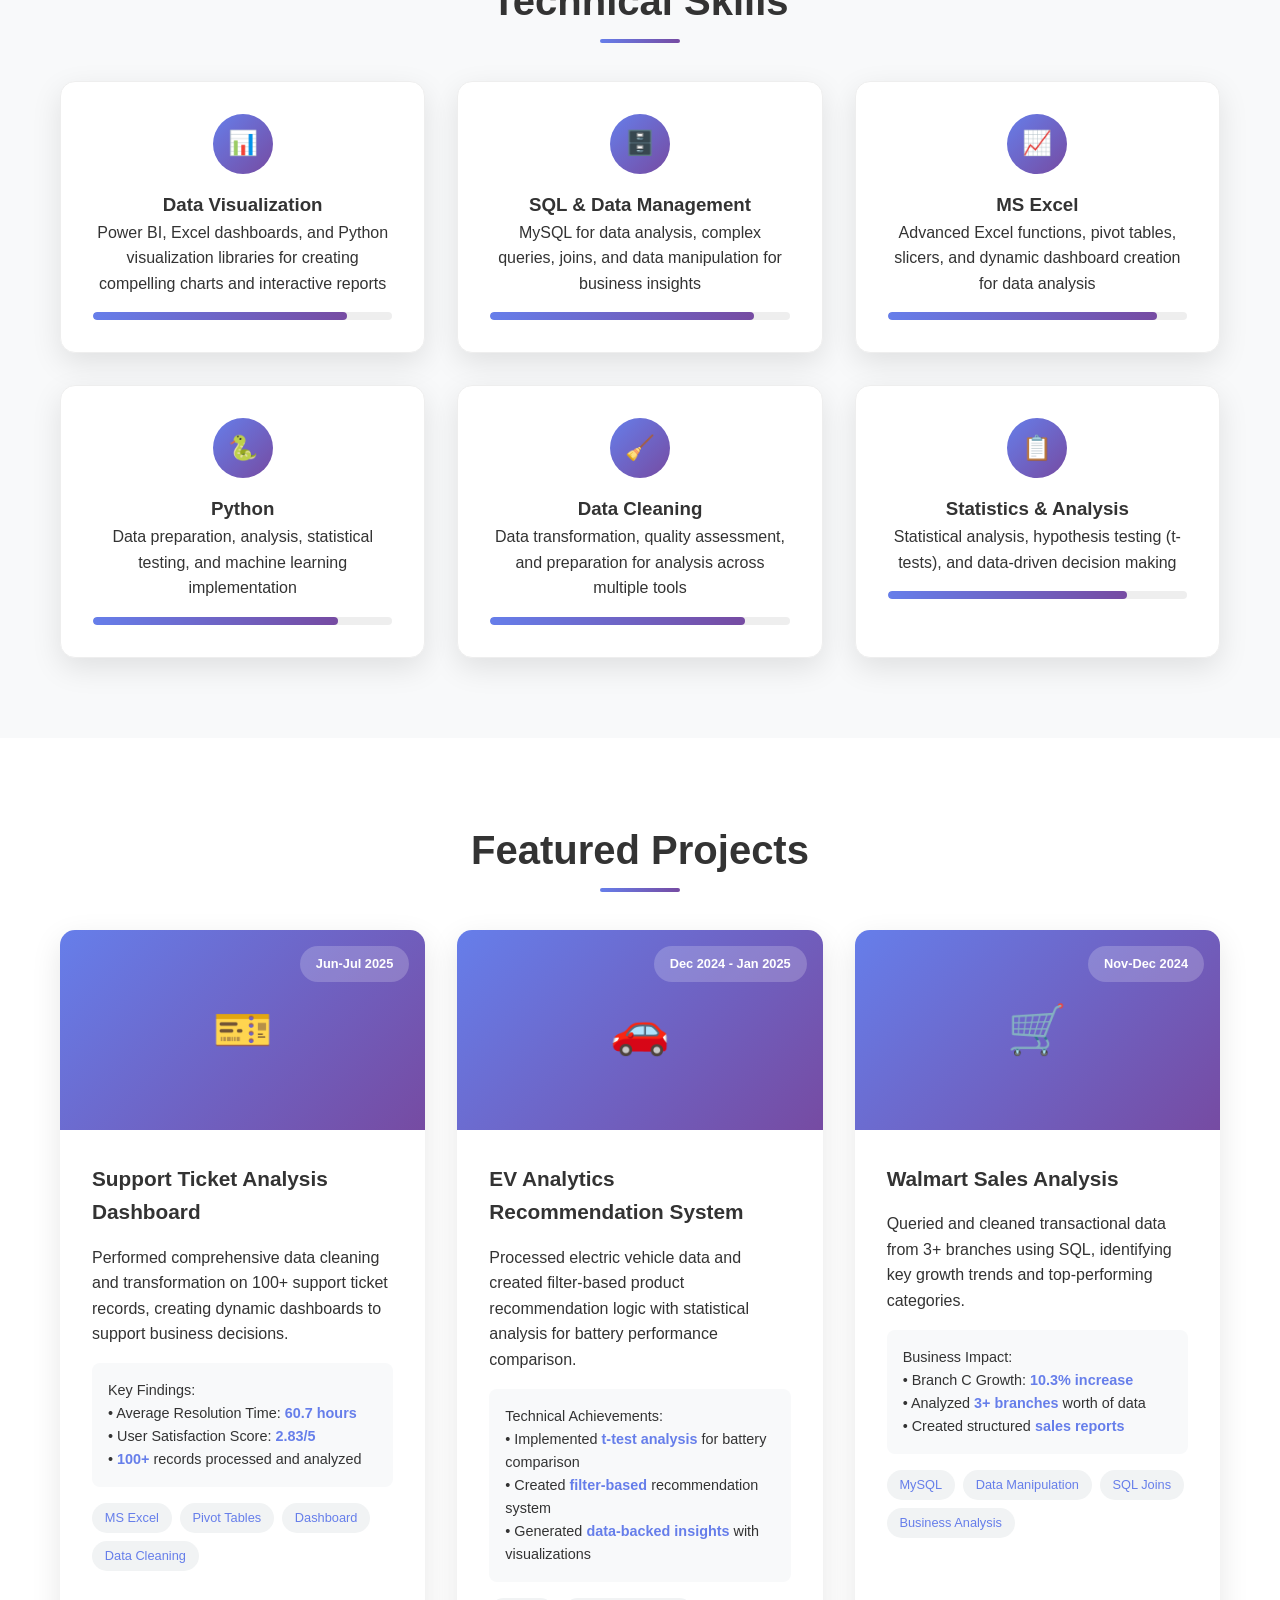
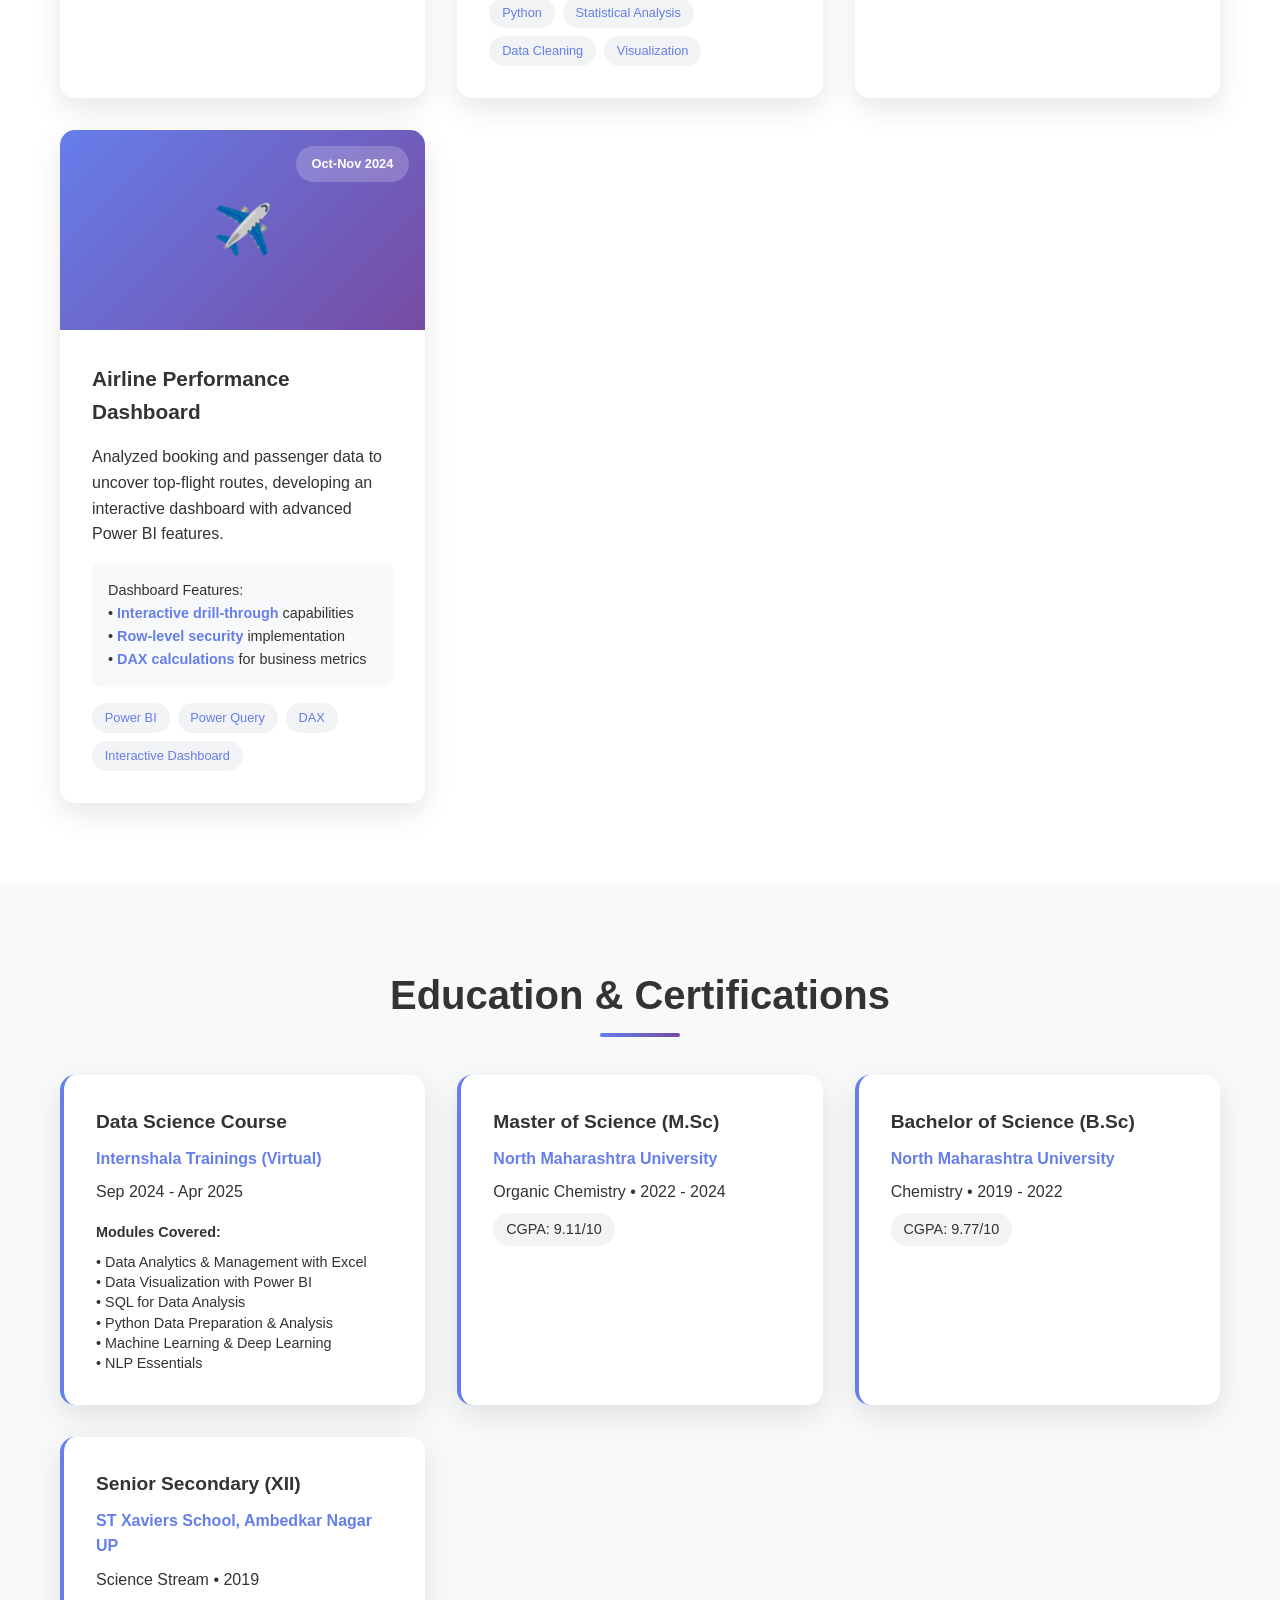
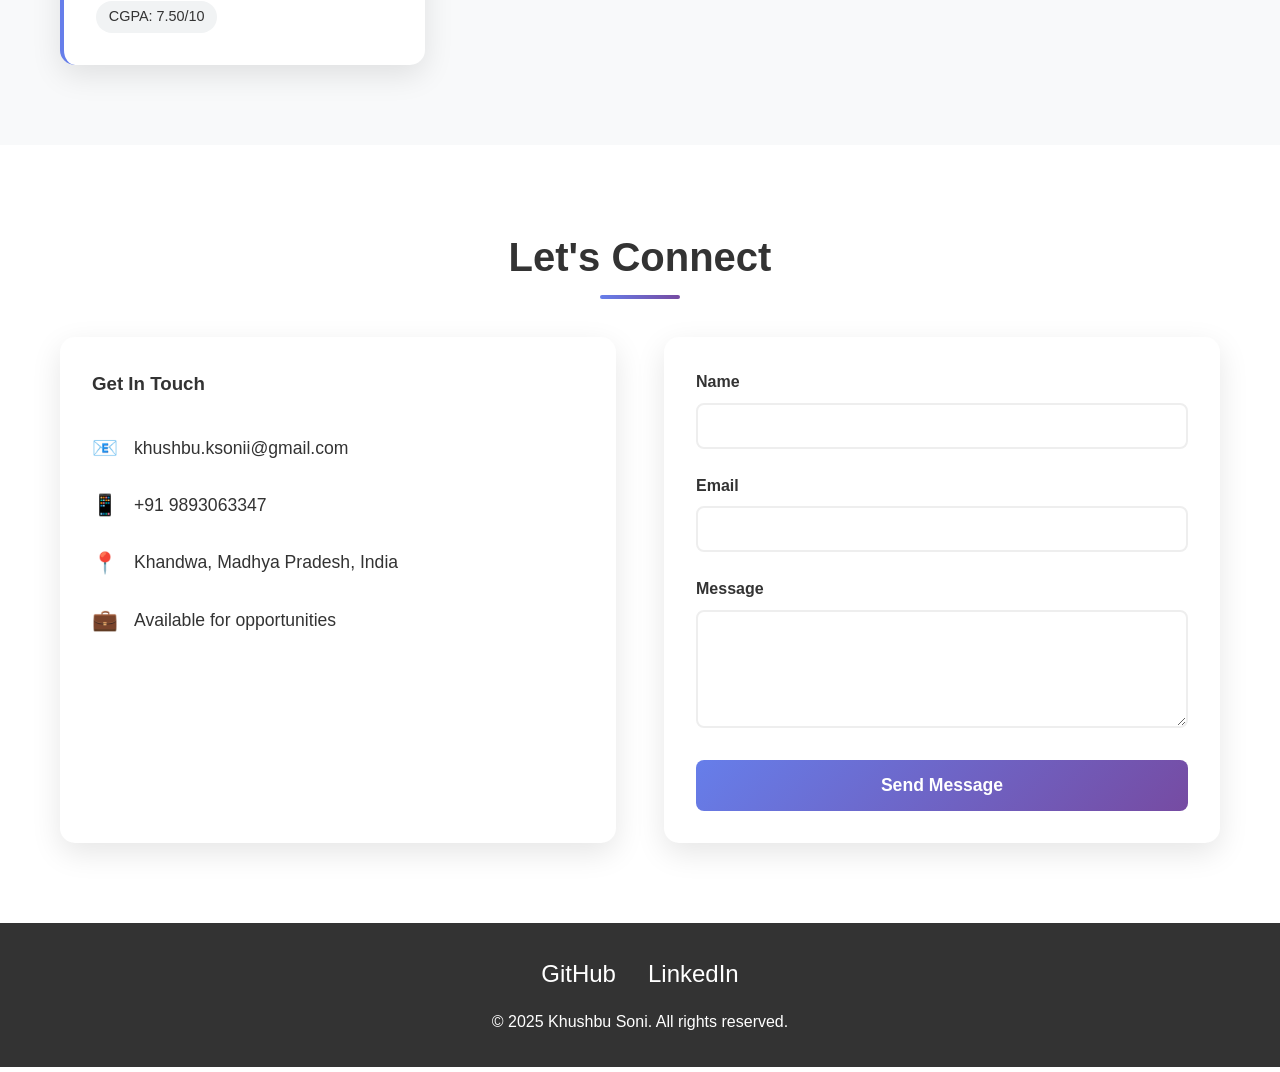
==== commit 2498e53d: "Update index.html" ====
--- a/index.html
+++ b/index.html
@@ -885,4 +885,29 @@
                             <label for="email">Email</label>
                         <input type="text" id="email" name="email" required>
                     </div>
-
+                    <div class="form-group">
+    <label for="message">Message</label>
+    <textarea id="message" name="message" rows="5" required></textarea>
+</div>
+
+<button type="submit" class="submit-btn">Send Message</button>
+</form>
+</div>
+</div>
+</section>
+
+<!-- Footer -->
+<footer>
+    <div class="social-links">
+        <a href="https://github.com/KhushbuSoni18" target="_blank">GitHub</a>
+        <a href="https://www.linkedin.com/in/khushbu-soni18" target="_blank">LinkedIn</a>
+       
+    </div>
+    <p>&copy; 2025 Khushbu Soni. All rights reserved.</p>
+</footer>
+
+<script src="script.js"></script>
+</body>
+</html>
+
+
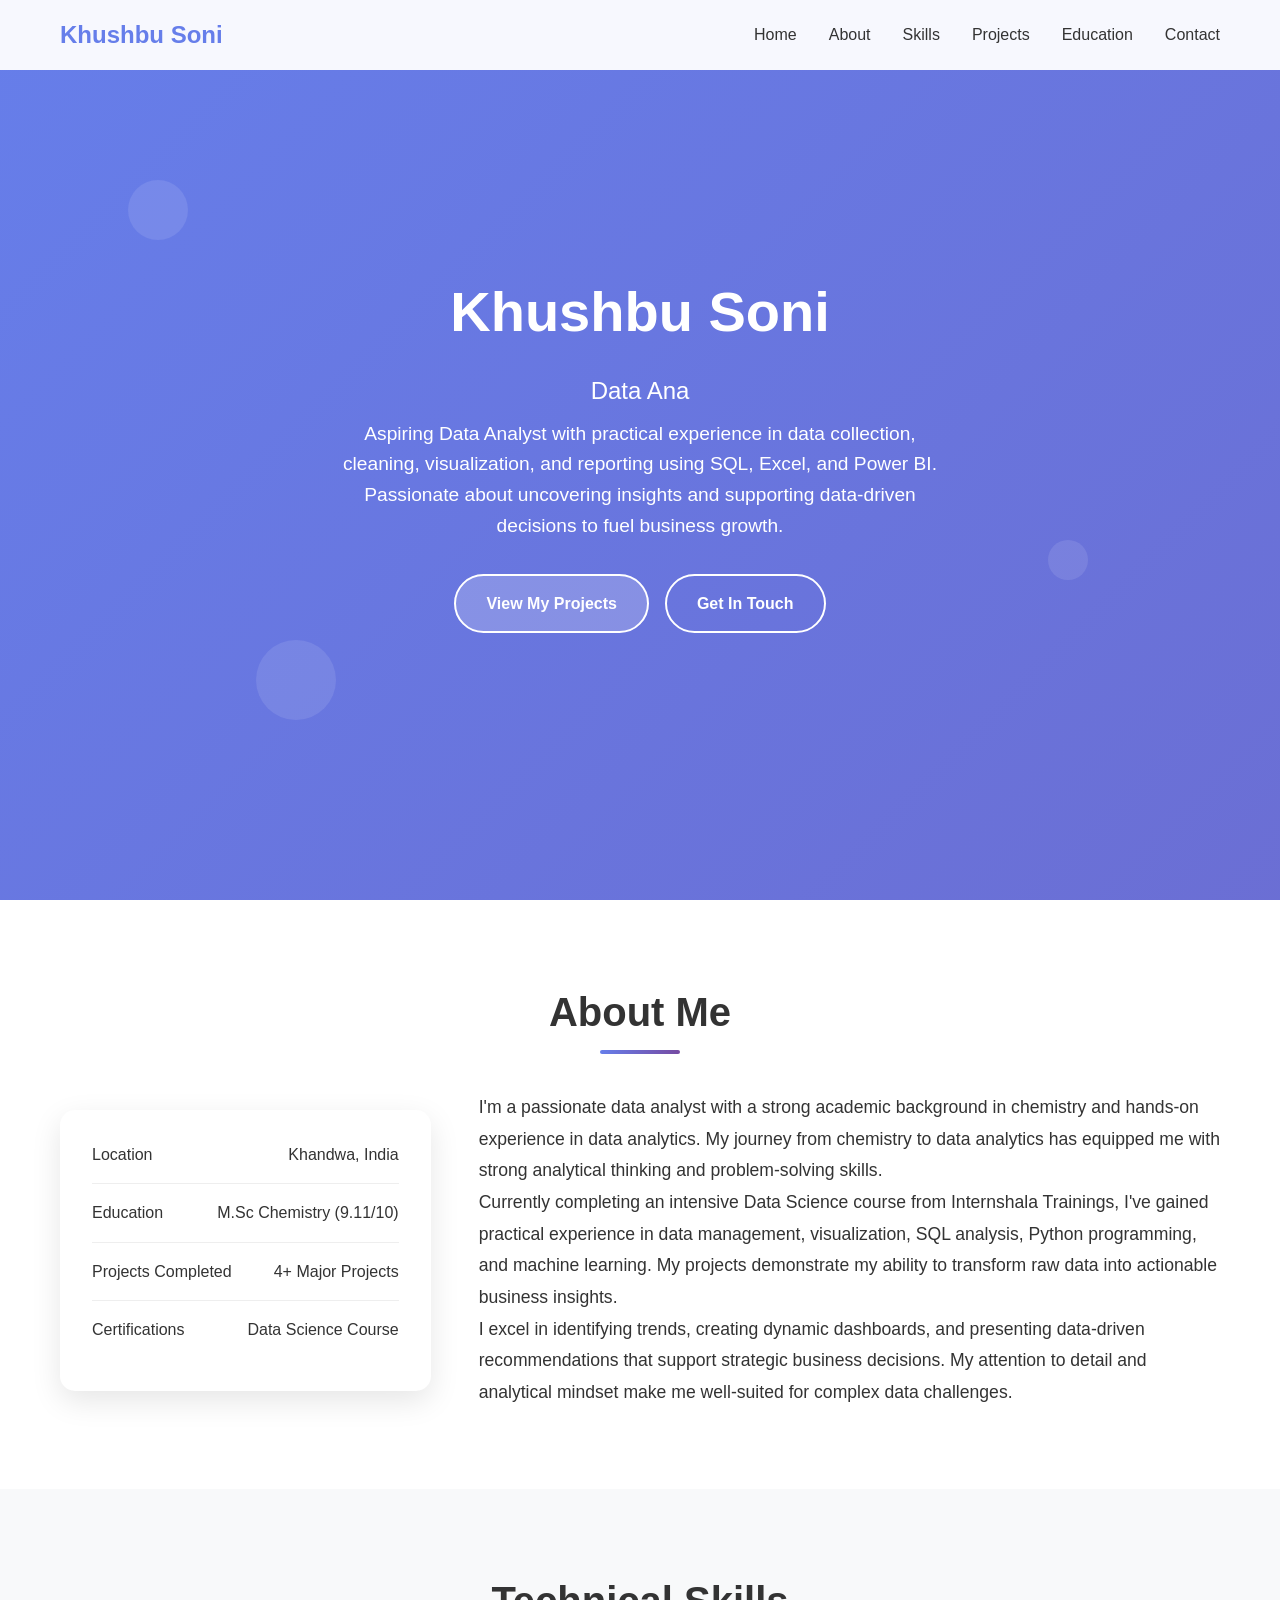
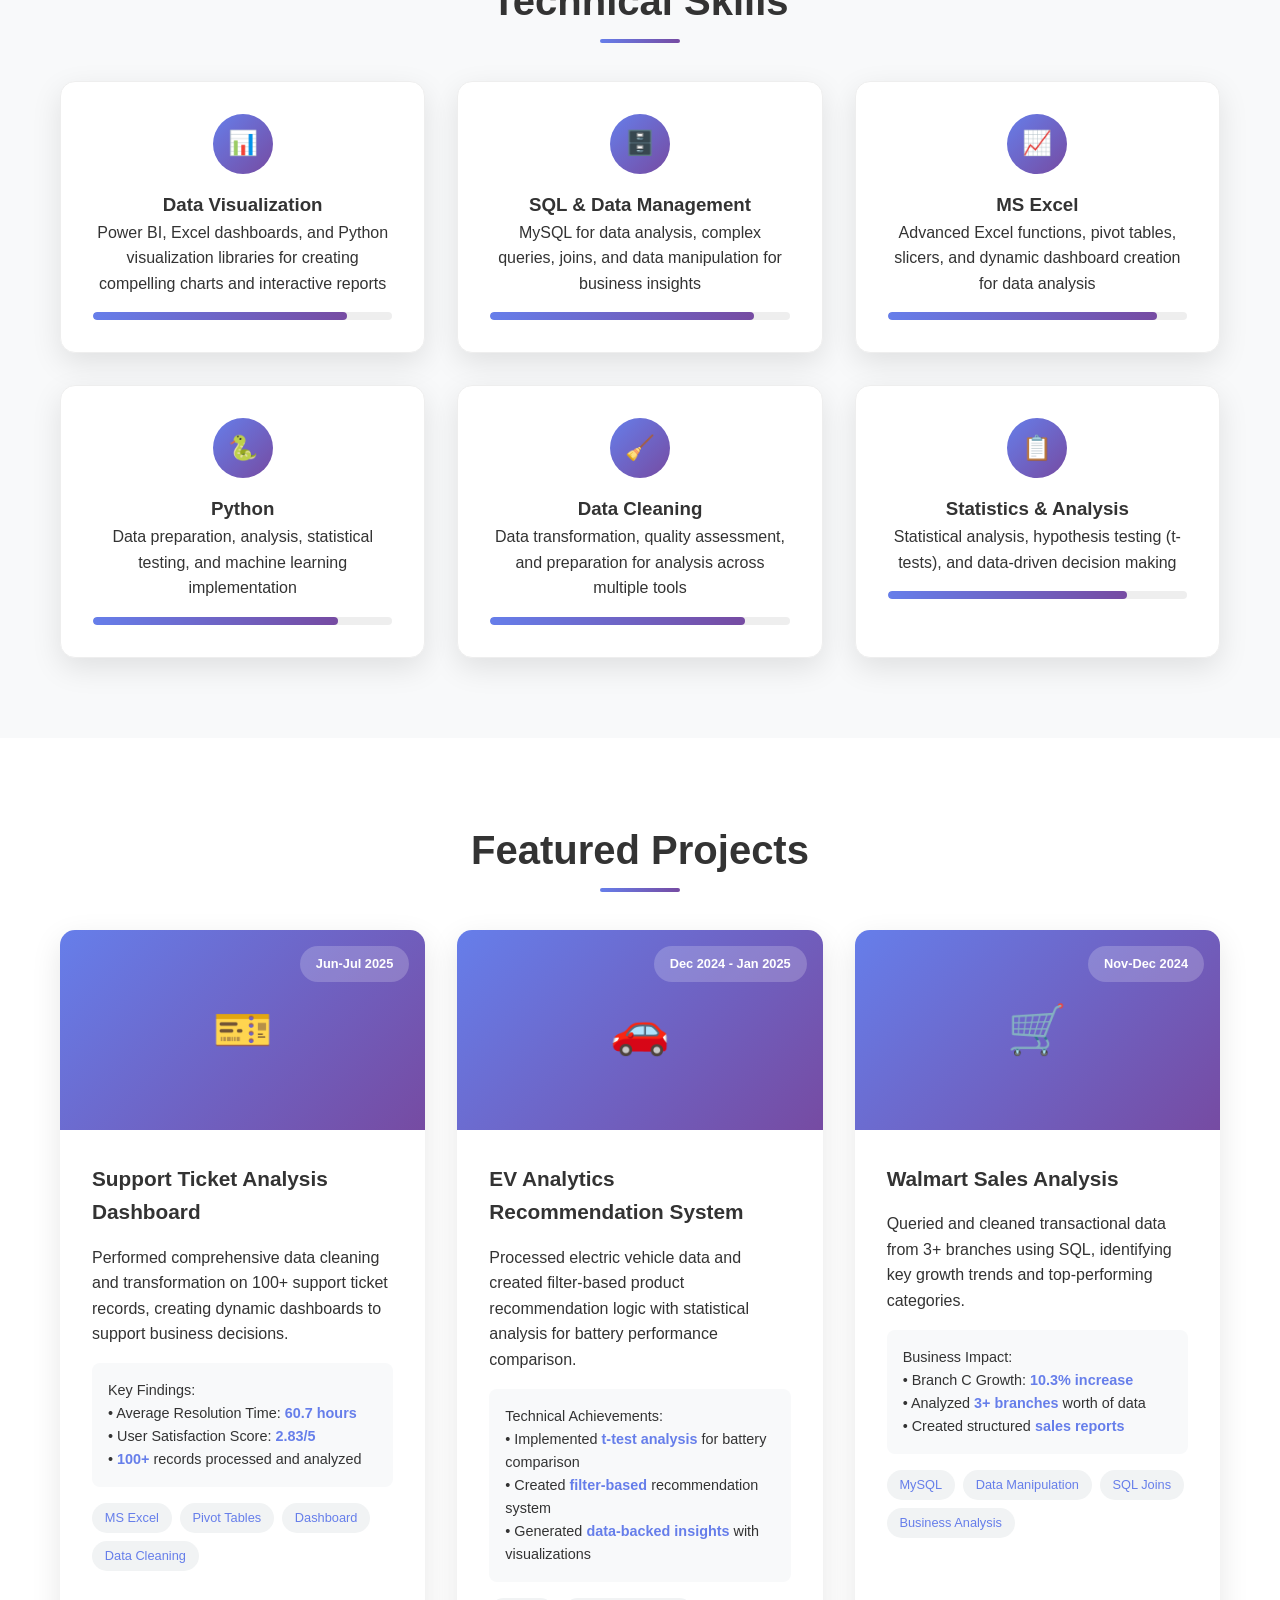
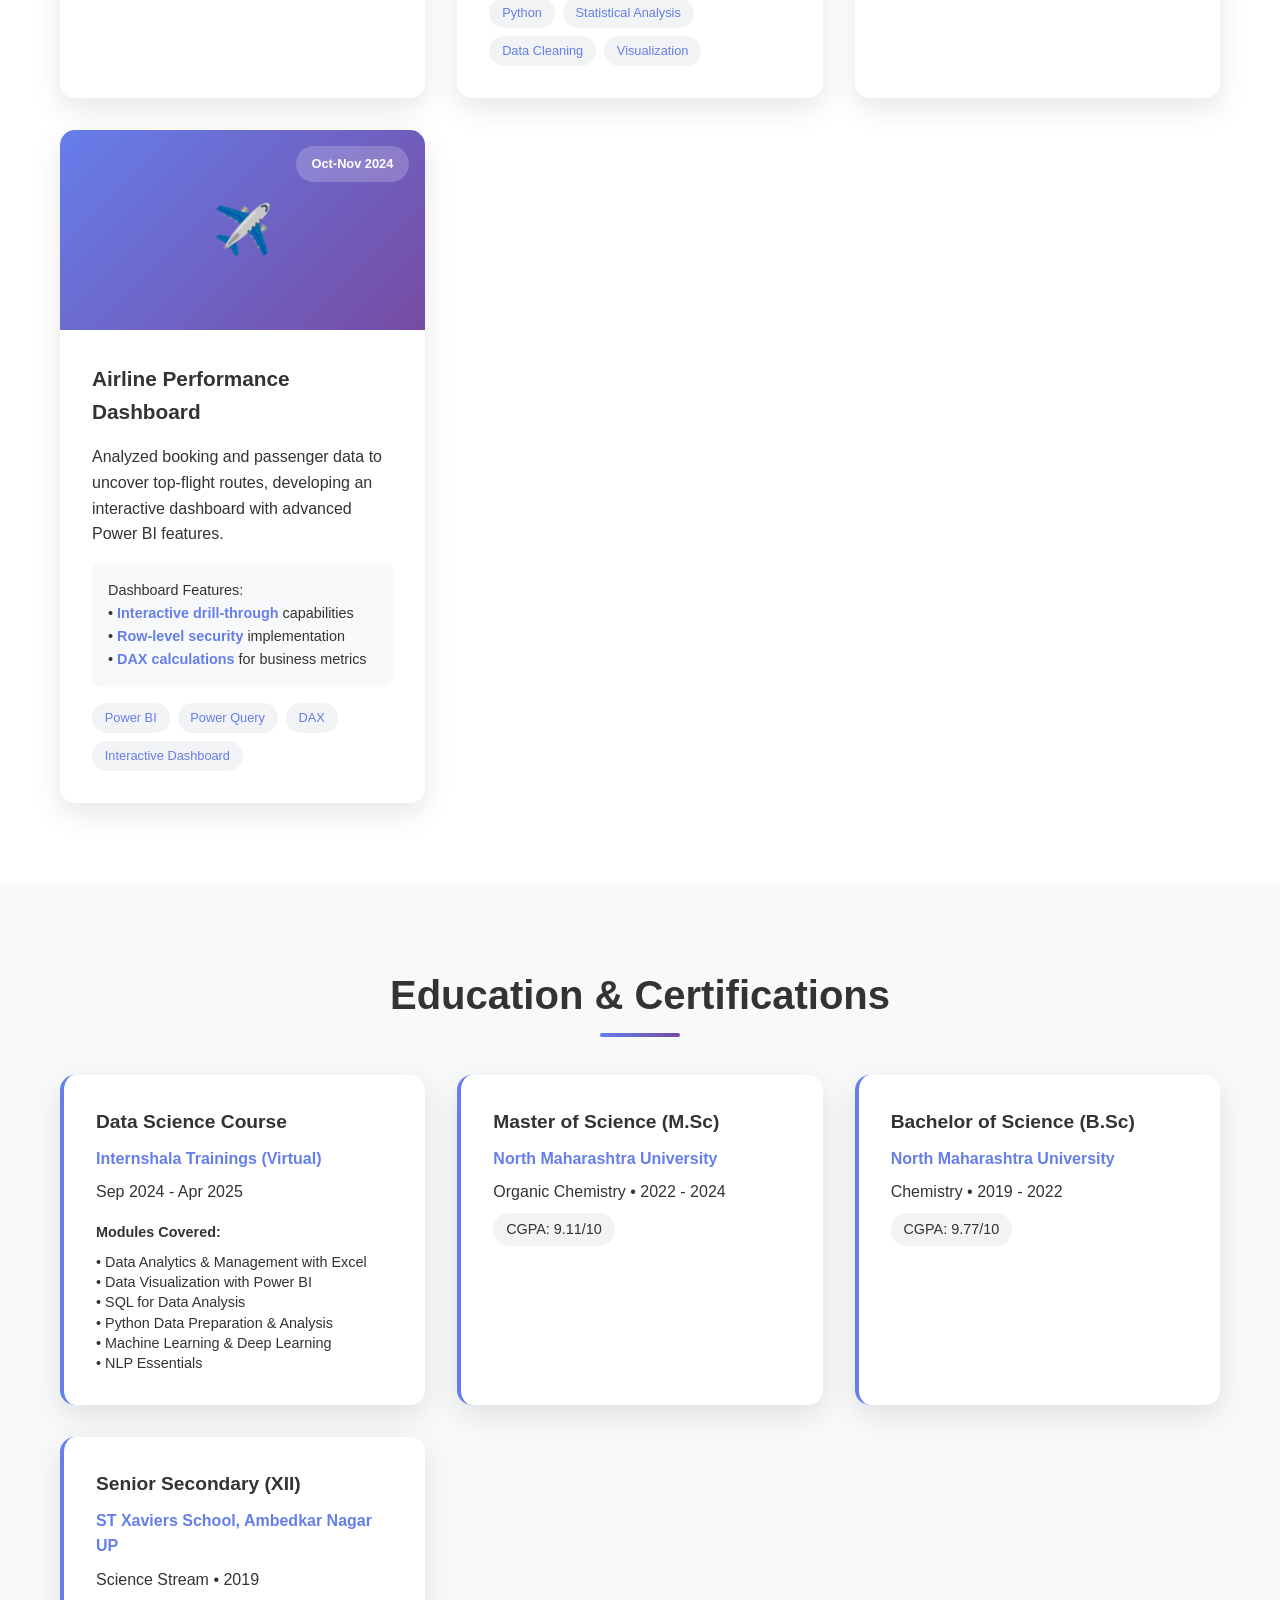
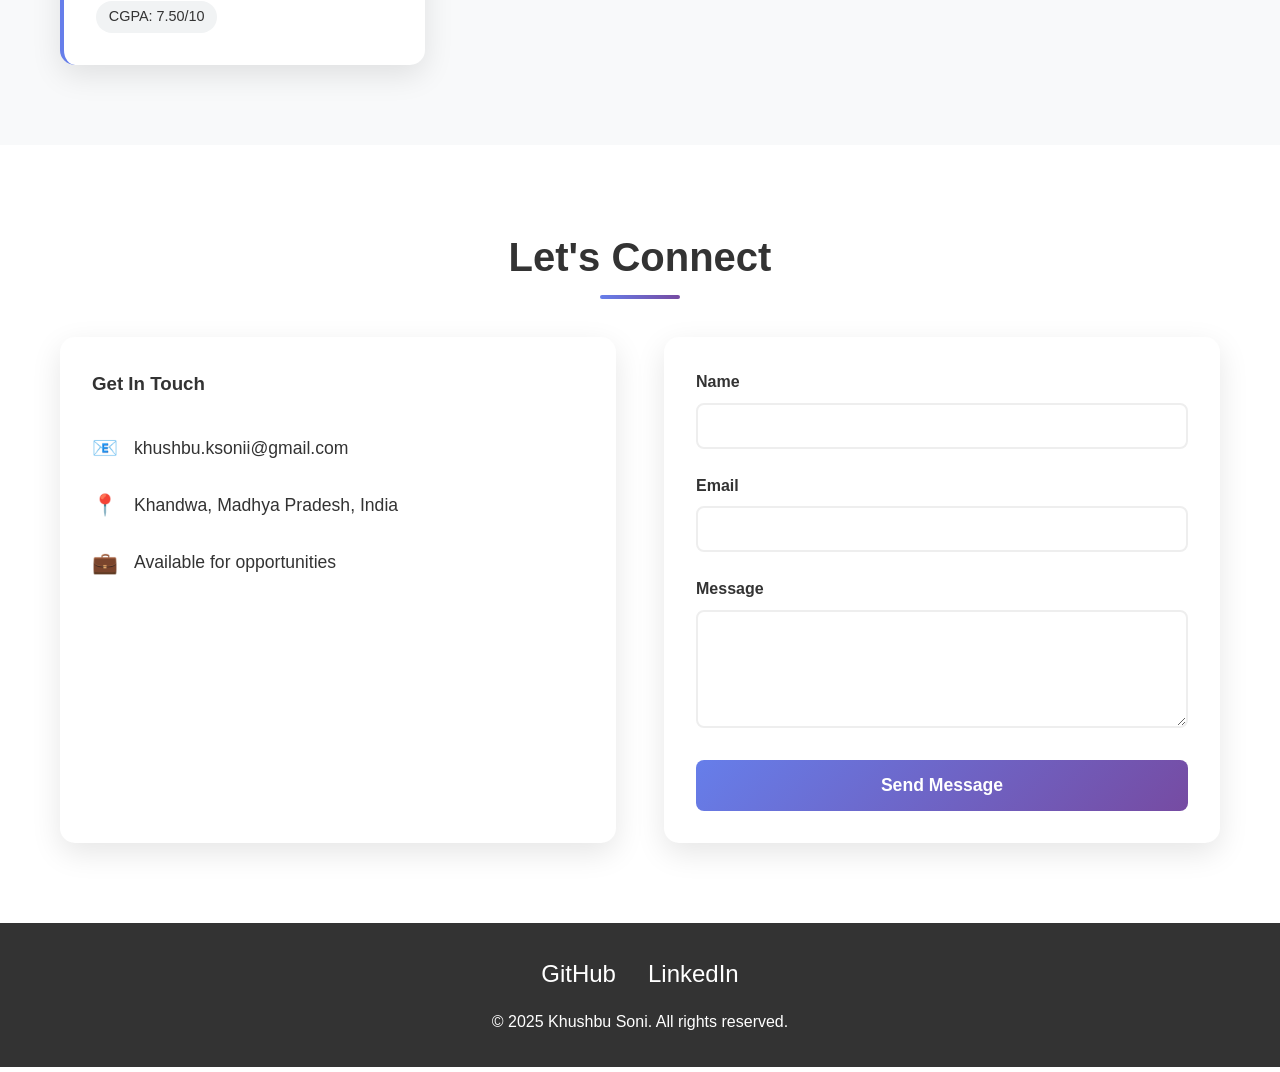
==== commit 50cef1e5: "Update greeting from 'Hello World' to 'Goodbye World'" ====
--- a/index.html
+++ b/index.html
@@ -859,10 +859,7 @@
                         <span style="margin-right: 1rem; font-size: 1.3rem;">📧</span>
                         <span>khushbu.ksonii@gmail.com</span>
                     </div>
-                    <div class="contact-item">
-                        <span style="margin-right: 1rem; font-size: 1.3rem;">📱</span>
-                        <span>+91 9893063347</span>
-                    </div>
+                    
                     <div class="contact-item">
                         <span style="margin-right: 1rem; font-size: 1.3rem;">📍</span>
                         <span>Khandwa, Madhya Pradesh, India</span>
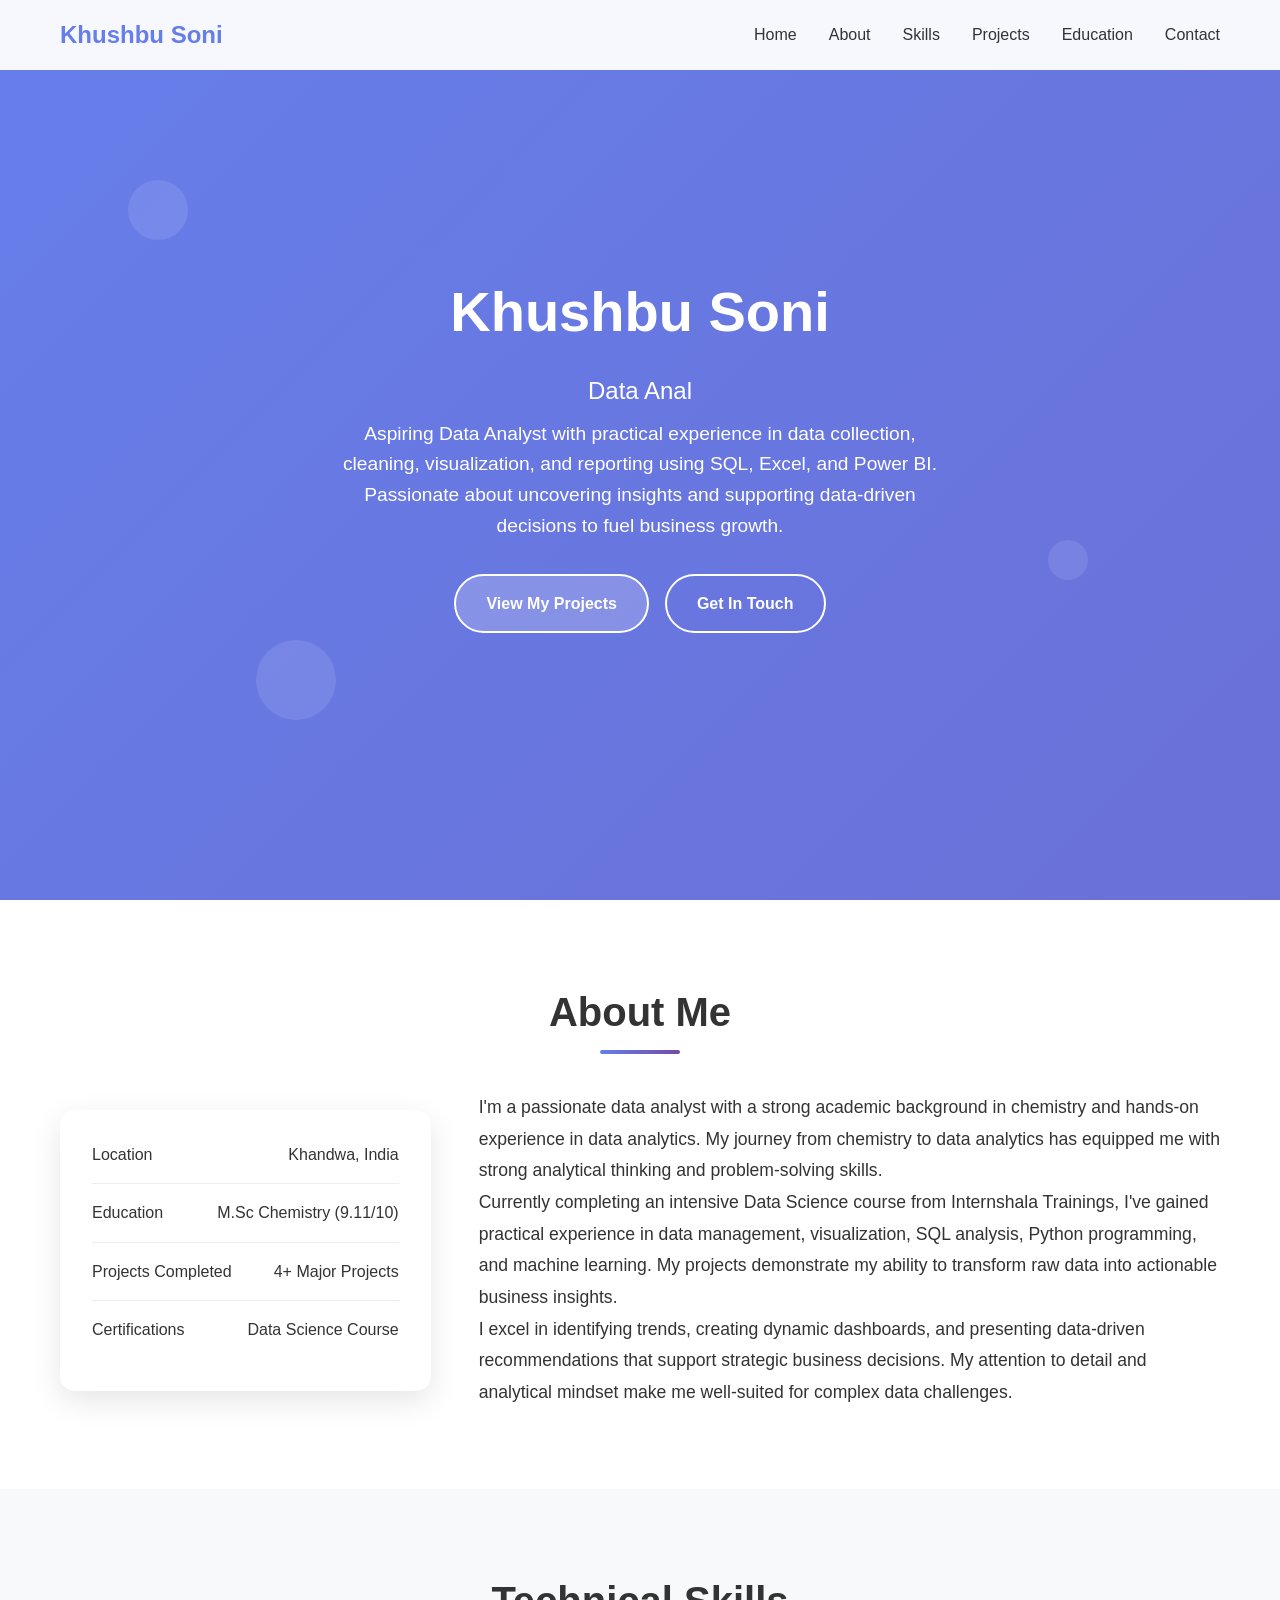
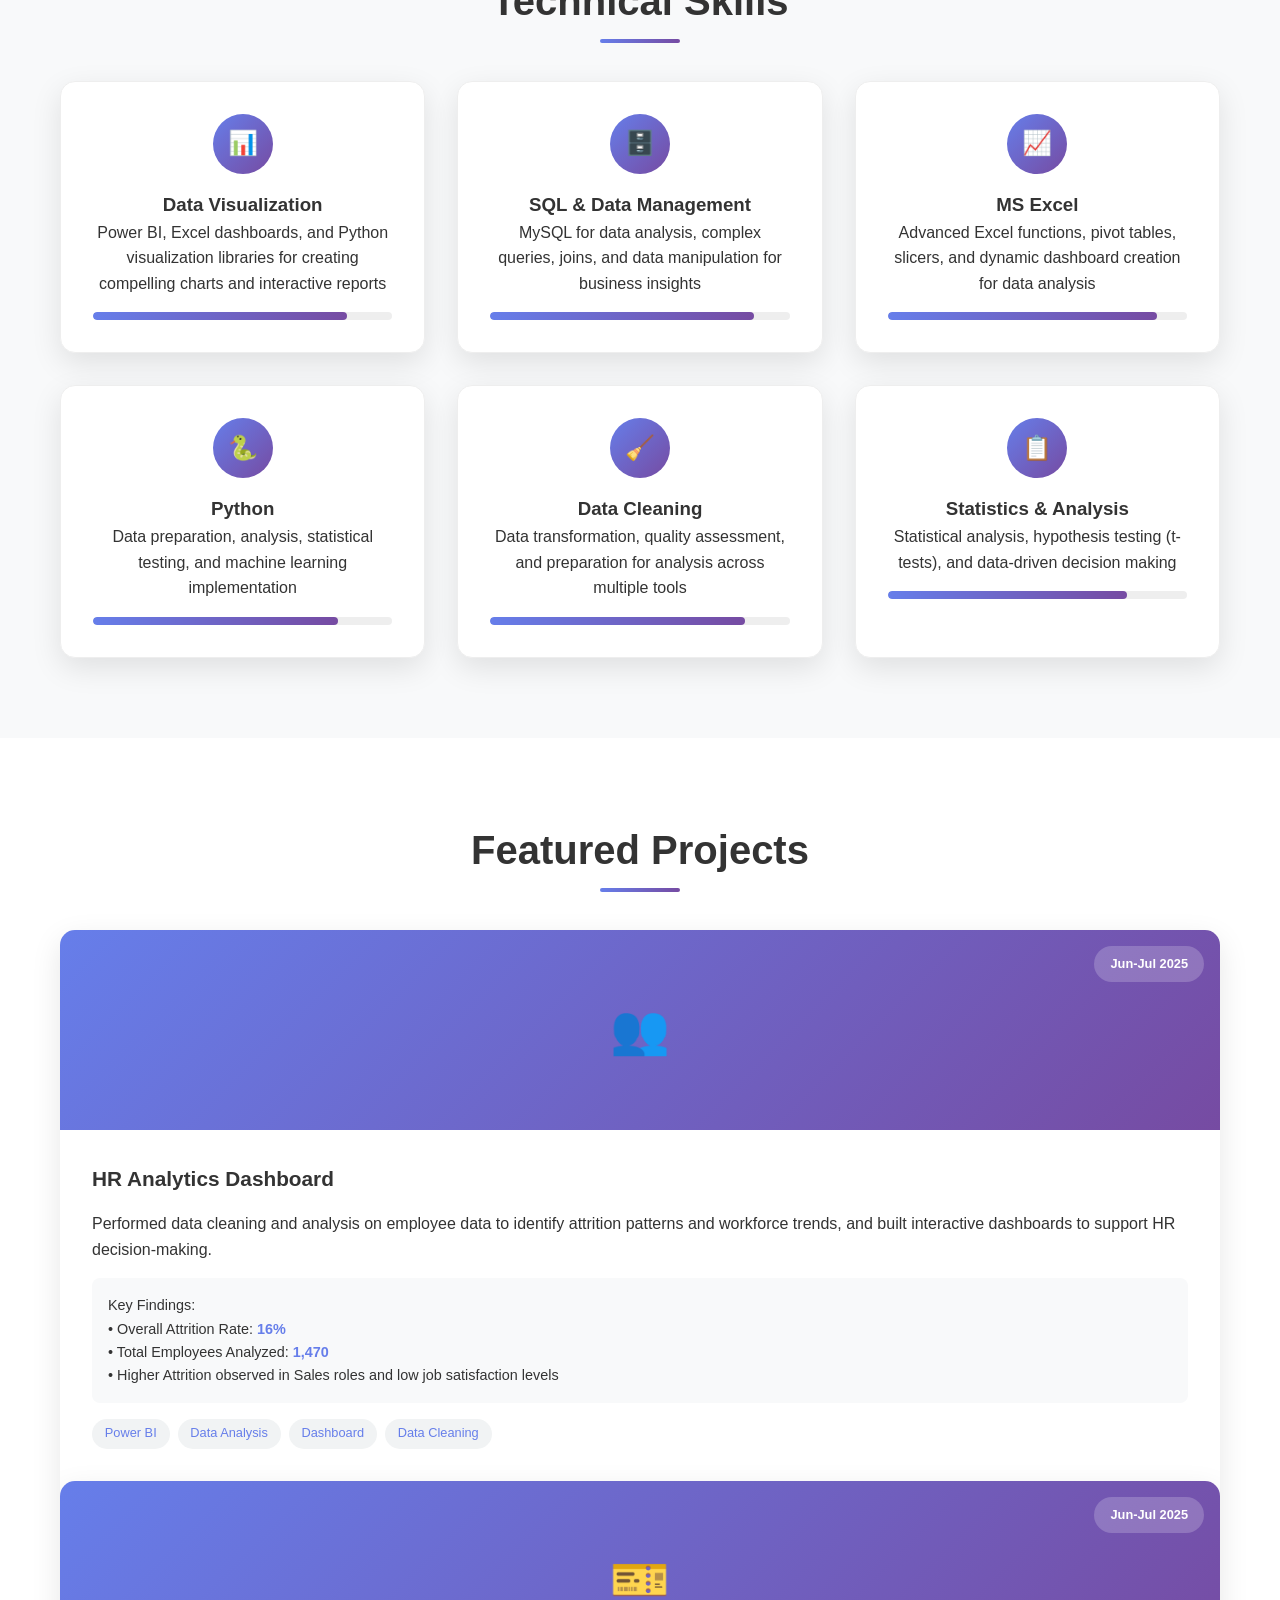
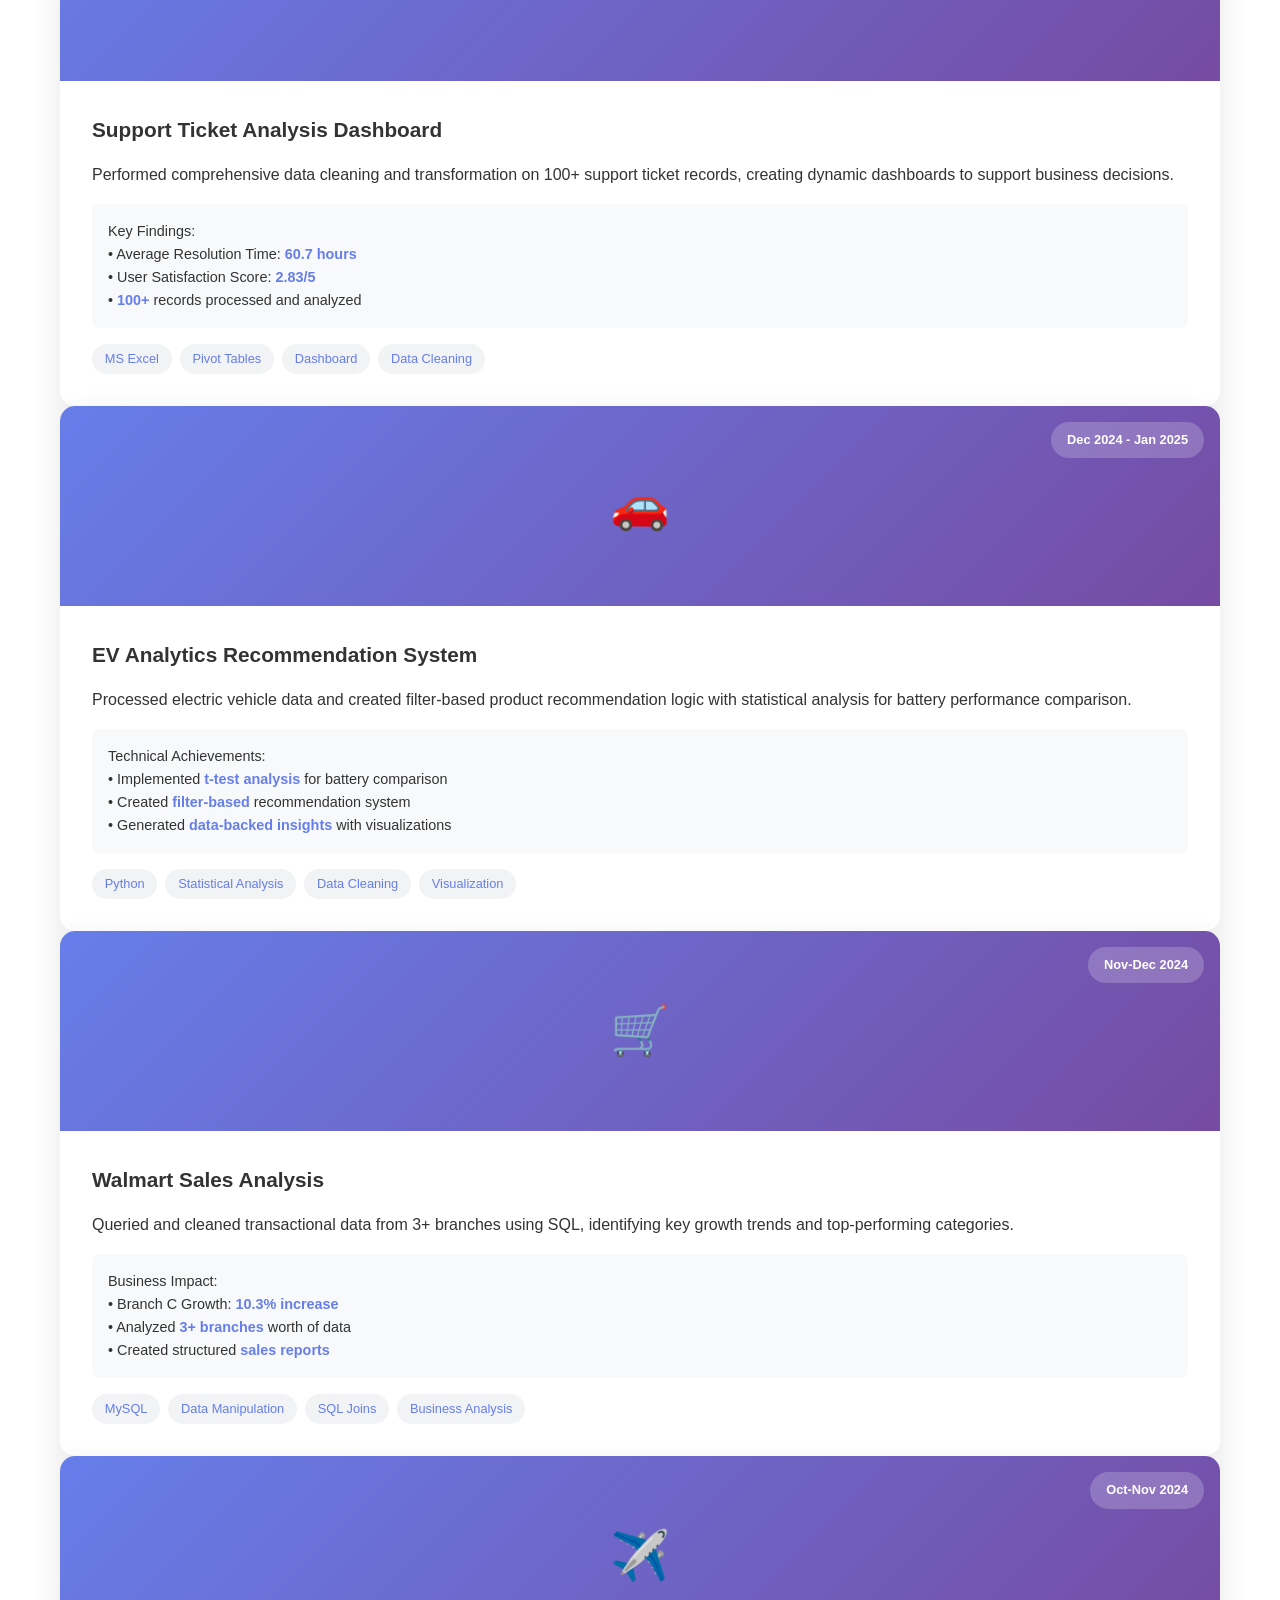
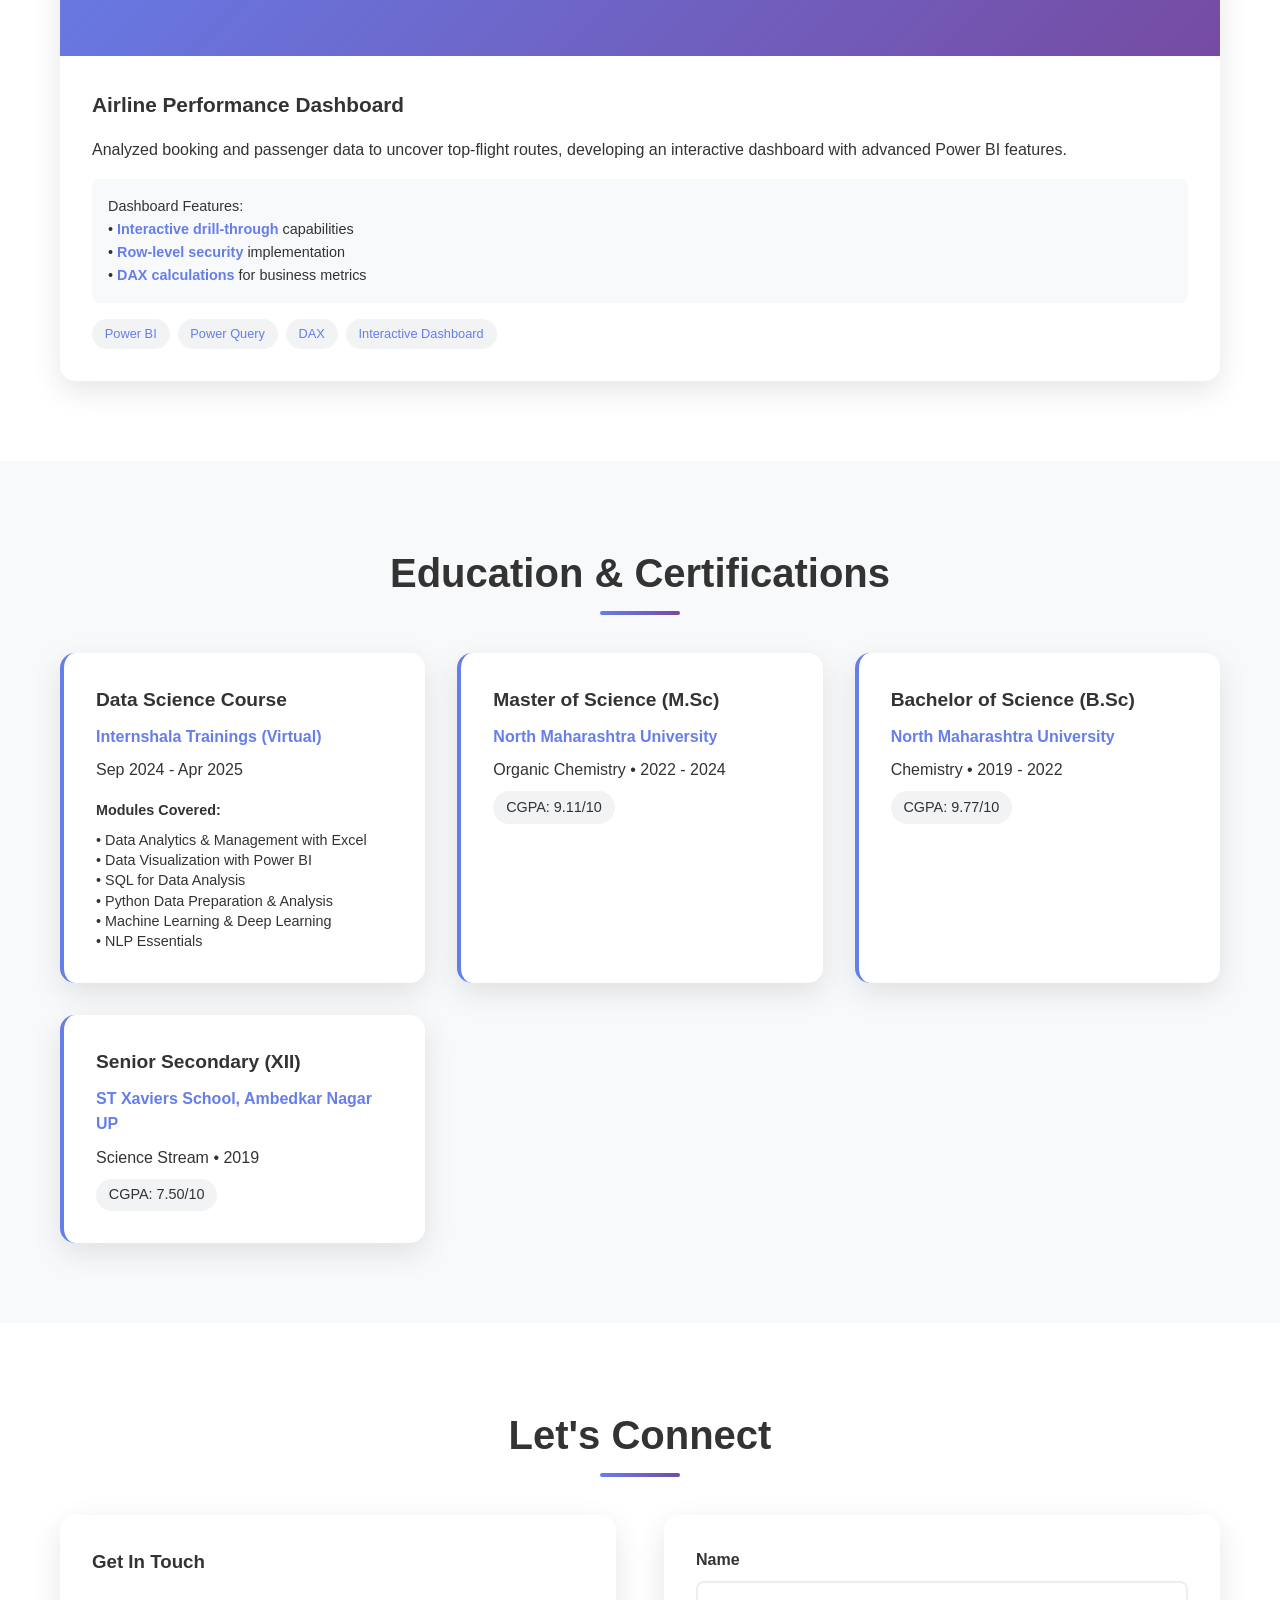
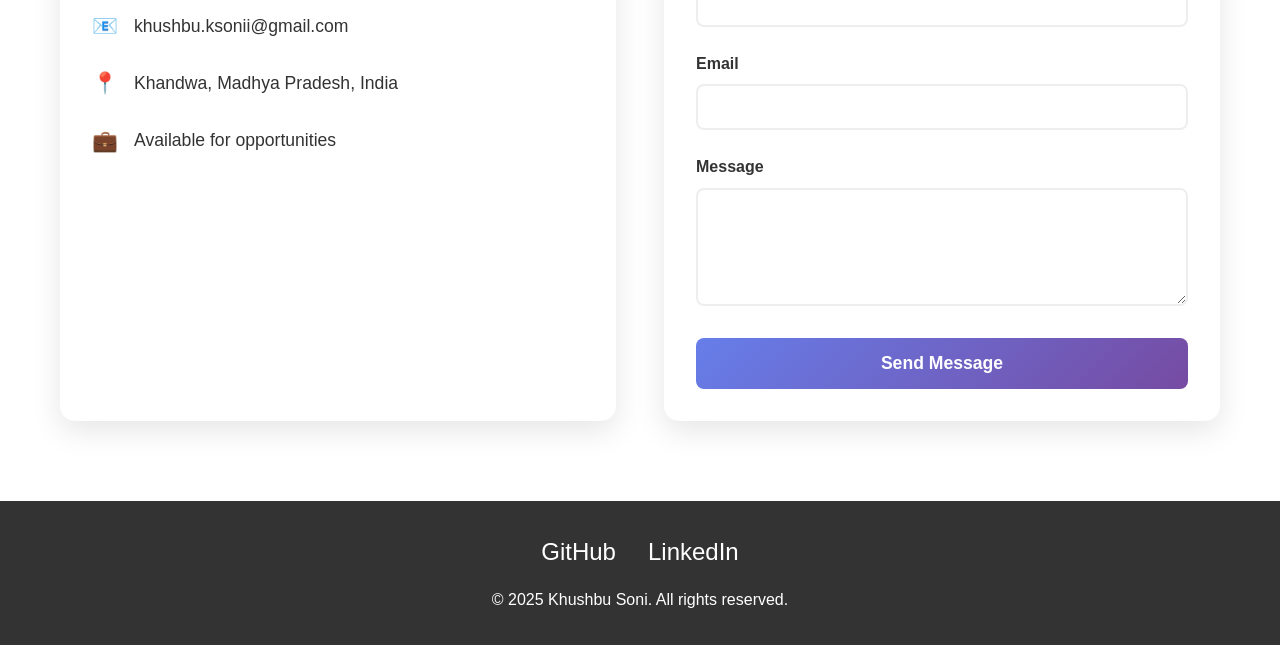
==== commit 14fcd67a: "Update print statement from 'Hello' to 'Goodbye'" ====
--- a/index.html
+++ b/index.html
@@ -690,6 +690,31 @@
         <div class="container">
             <h2 class="section-title">Featured Projects</h2>
             <div class="projects-grid">
+                 <div class="project-card">
+                     <div class="project-image">
+    👥
+    <div class="project-date">Jun-Jul 2025</div>
+</div>
+<div class="project-content">
+    <h3 class="project-title">
+    <a href="https://github.com/KhushbuSoni18/hr-analytics-dashboard" target="_blank">
+            HR Analytics Dashboard
+    </a>
+    </h3>
+     <p>Performed data cleaning and analysis on employee data to identify attrition patterns and workforce trends, and built interactive dashboards to support HR decision-making.</p>
+    <div class="project-metrics">
+        <div>Key Findings:</div>
+        <div>• Overall Attrition Rate: <span class="metric-highlight">16%</span></div>
+        <div>• Total Employees Analyzed: <span class="metric-highlight">1,470</span></div>
+        <div>• Higher Attrition observed in Sales roles and low job satisfaction levels</div>
+    </div>
+    <div class="project-tags">
+        <span class="tag">Power BI</span>
+        <span class="tag">Data Analysis</span>
+        <span class="tag">Dashboard</span>
+        <span class="tag">Data Cleaning</span>
+    </div>
+</div>
                 <div class="project-card">
                     <div class="project-image">
                         🎫
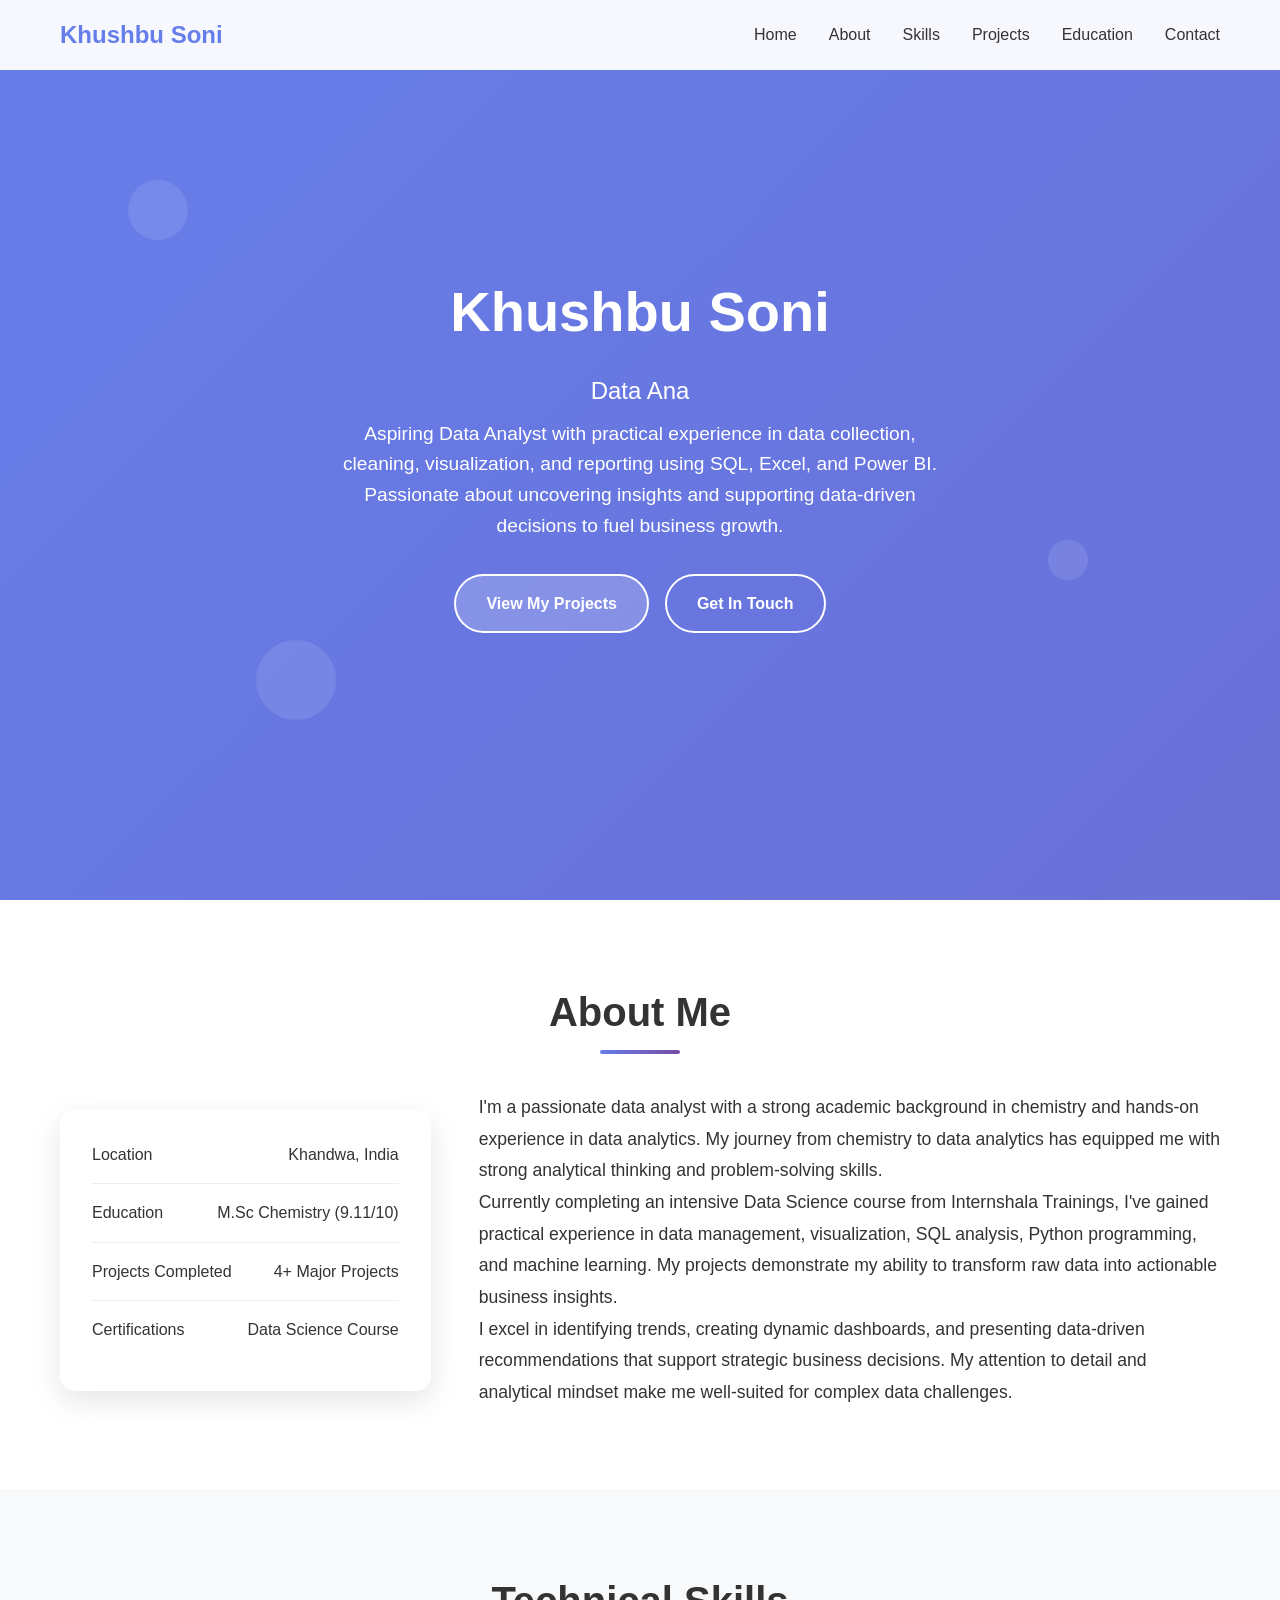
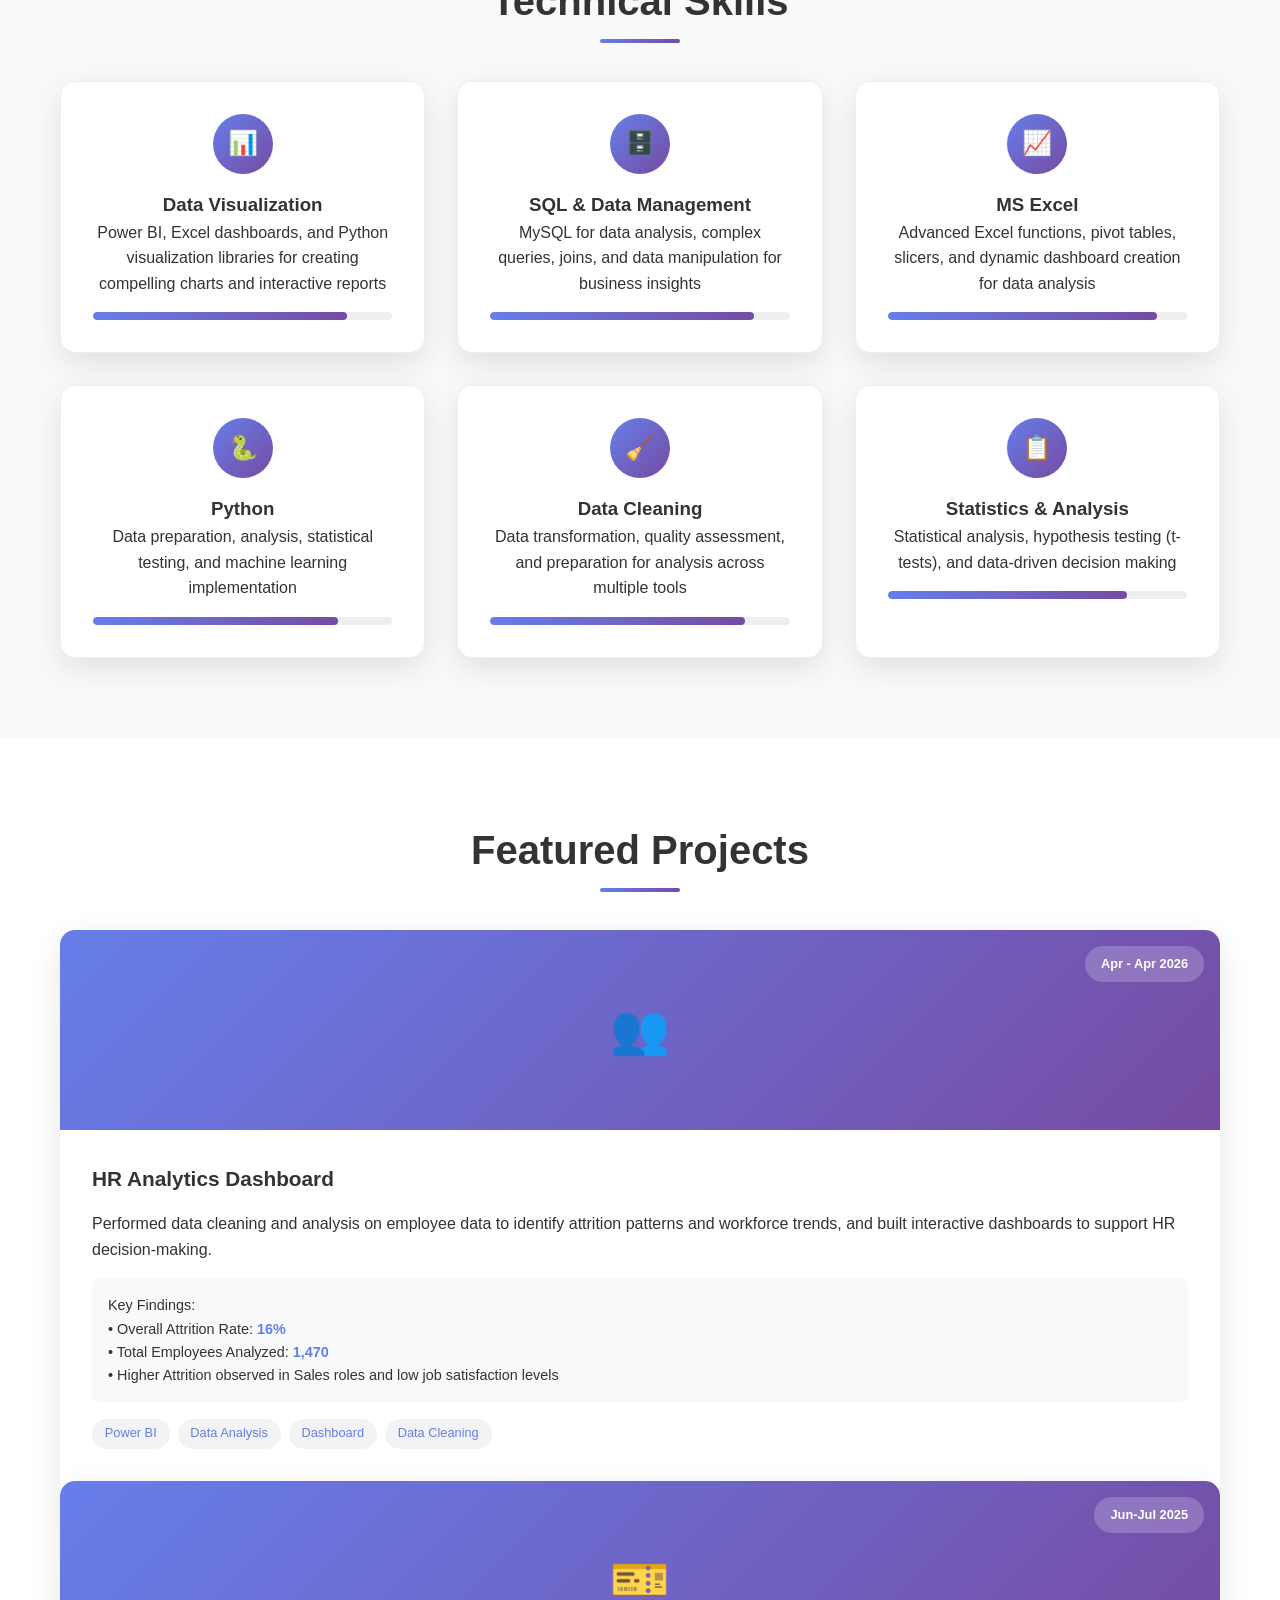
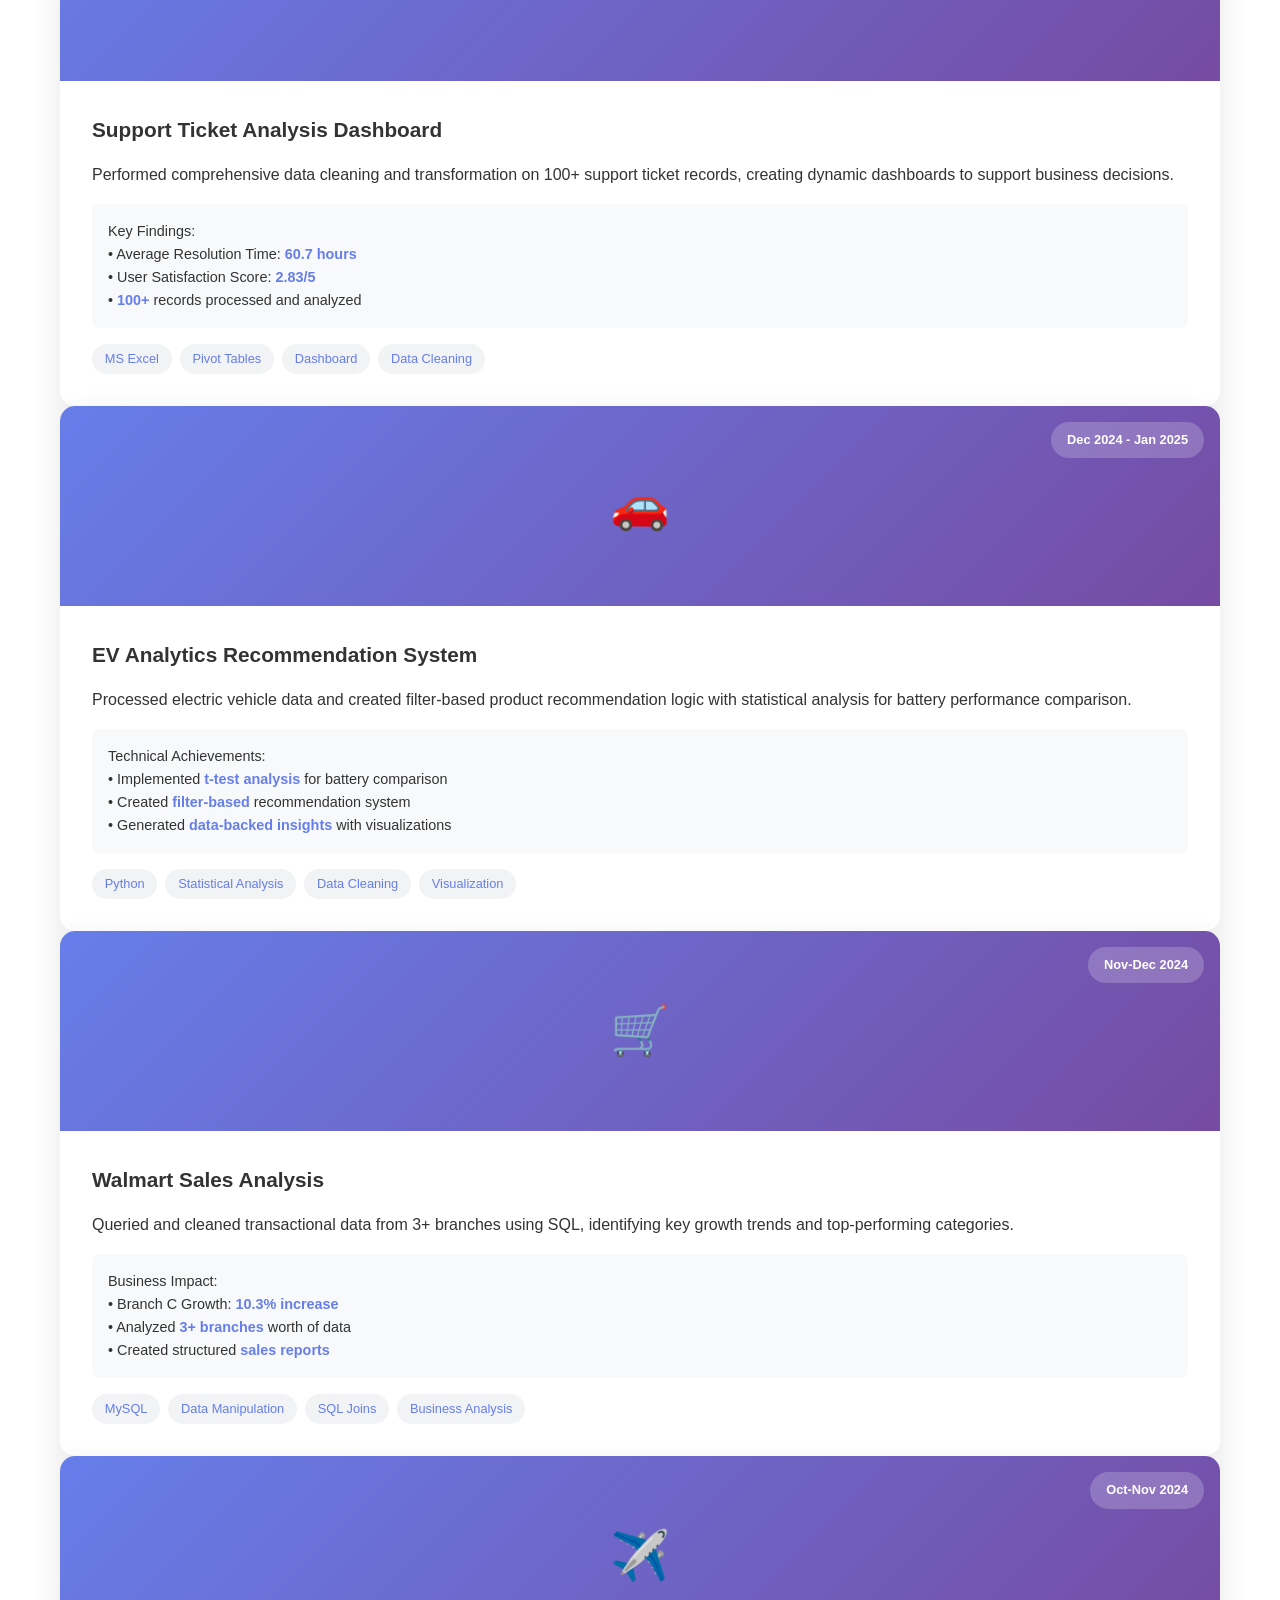
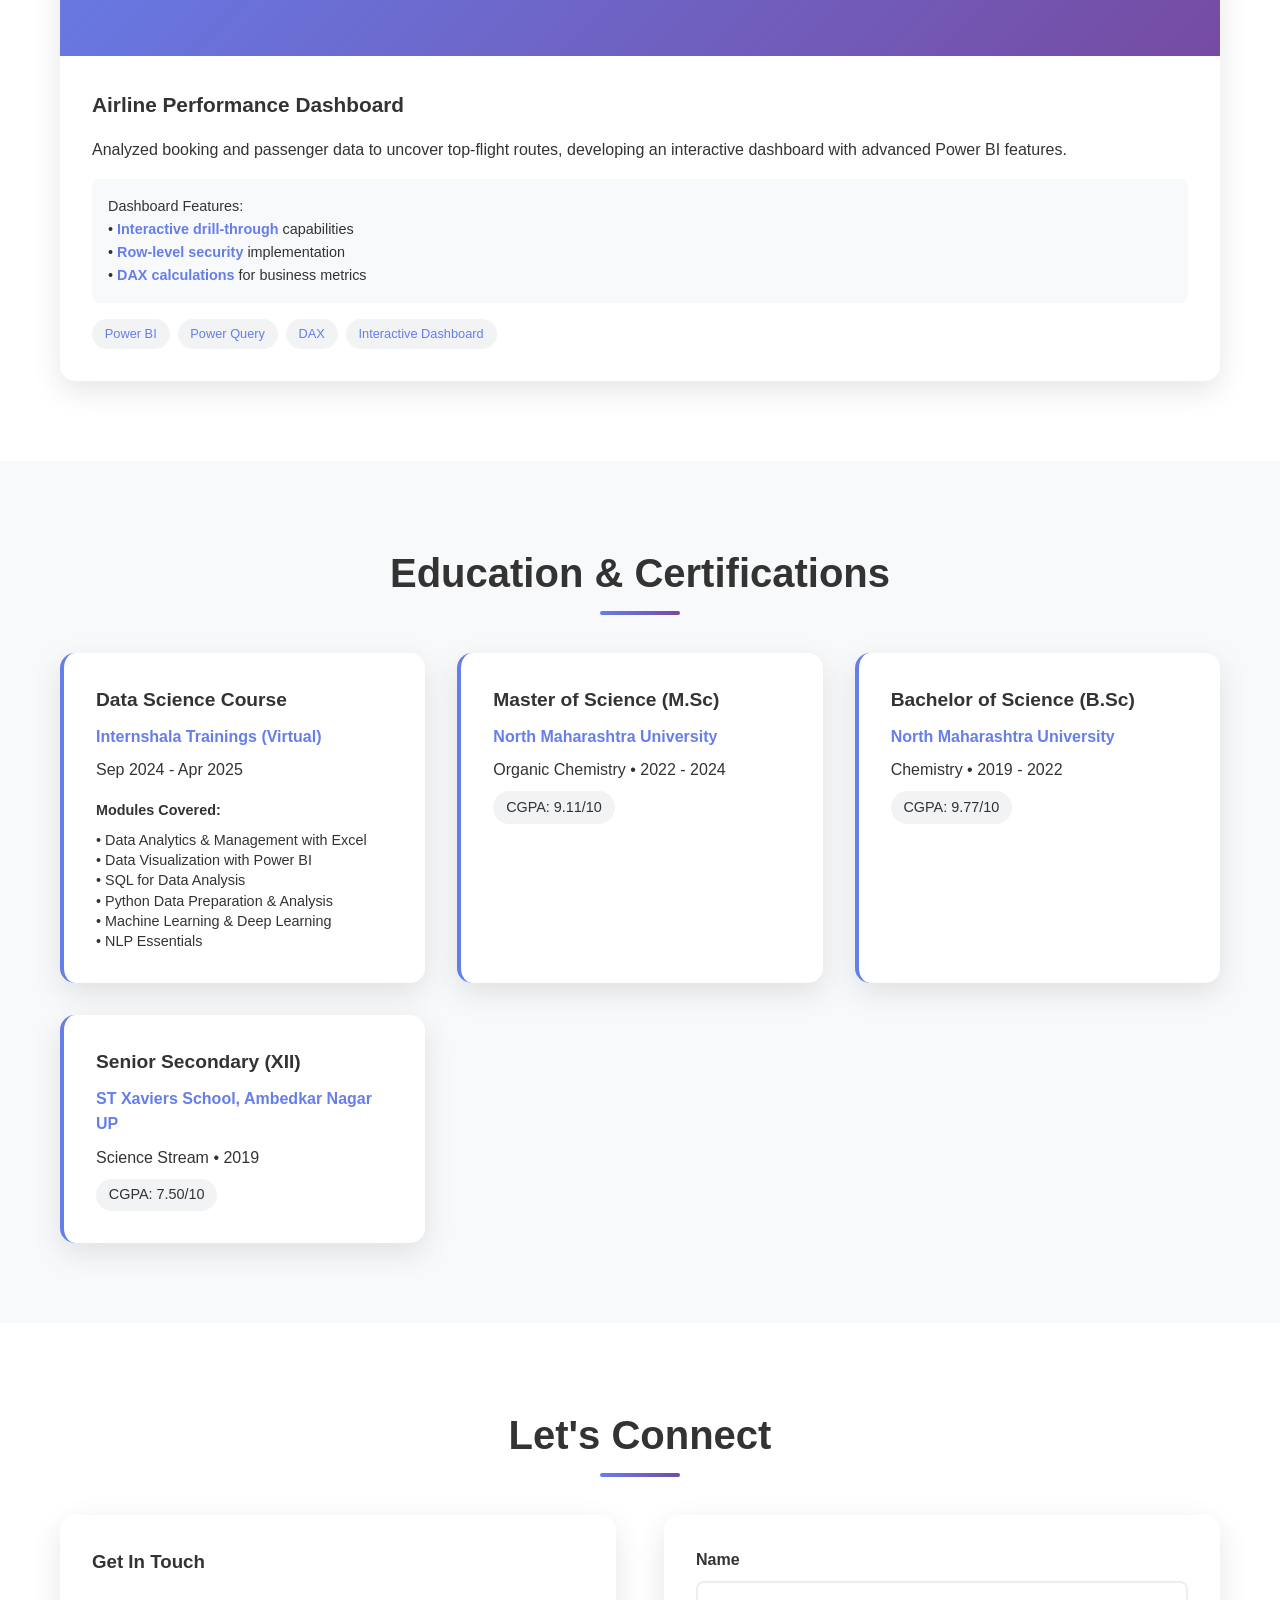
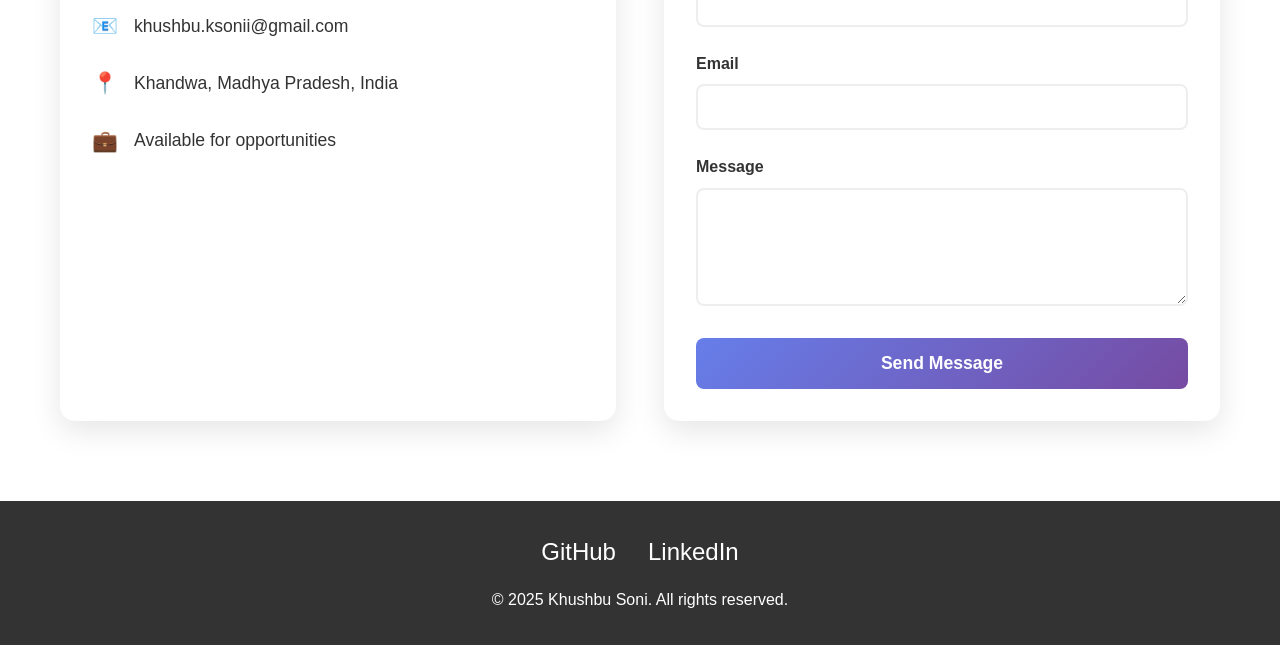
==== commit 58a43079: "Update index.html" ====
--- a/index.html
+++ b/index.html
@@ -693,7 +693,7 @@
                  <div class="project-card">
                      <div class="project-image">
     👥
-    <div class="project-date">Jun-Jul 2025</div>
+    <div class="project-date">Apr - Apr 2026</div>
 </div>
 <div class="project-content">
     <h3 class="project-title">
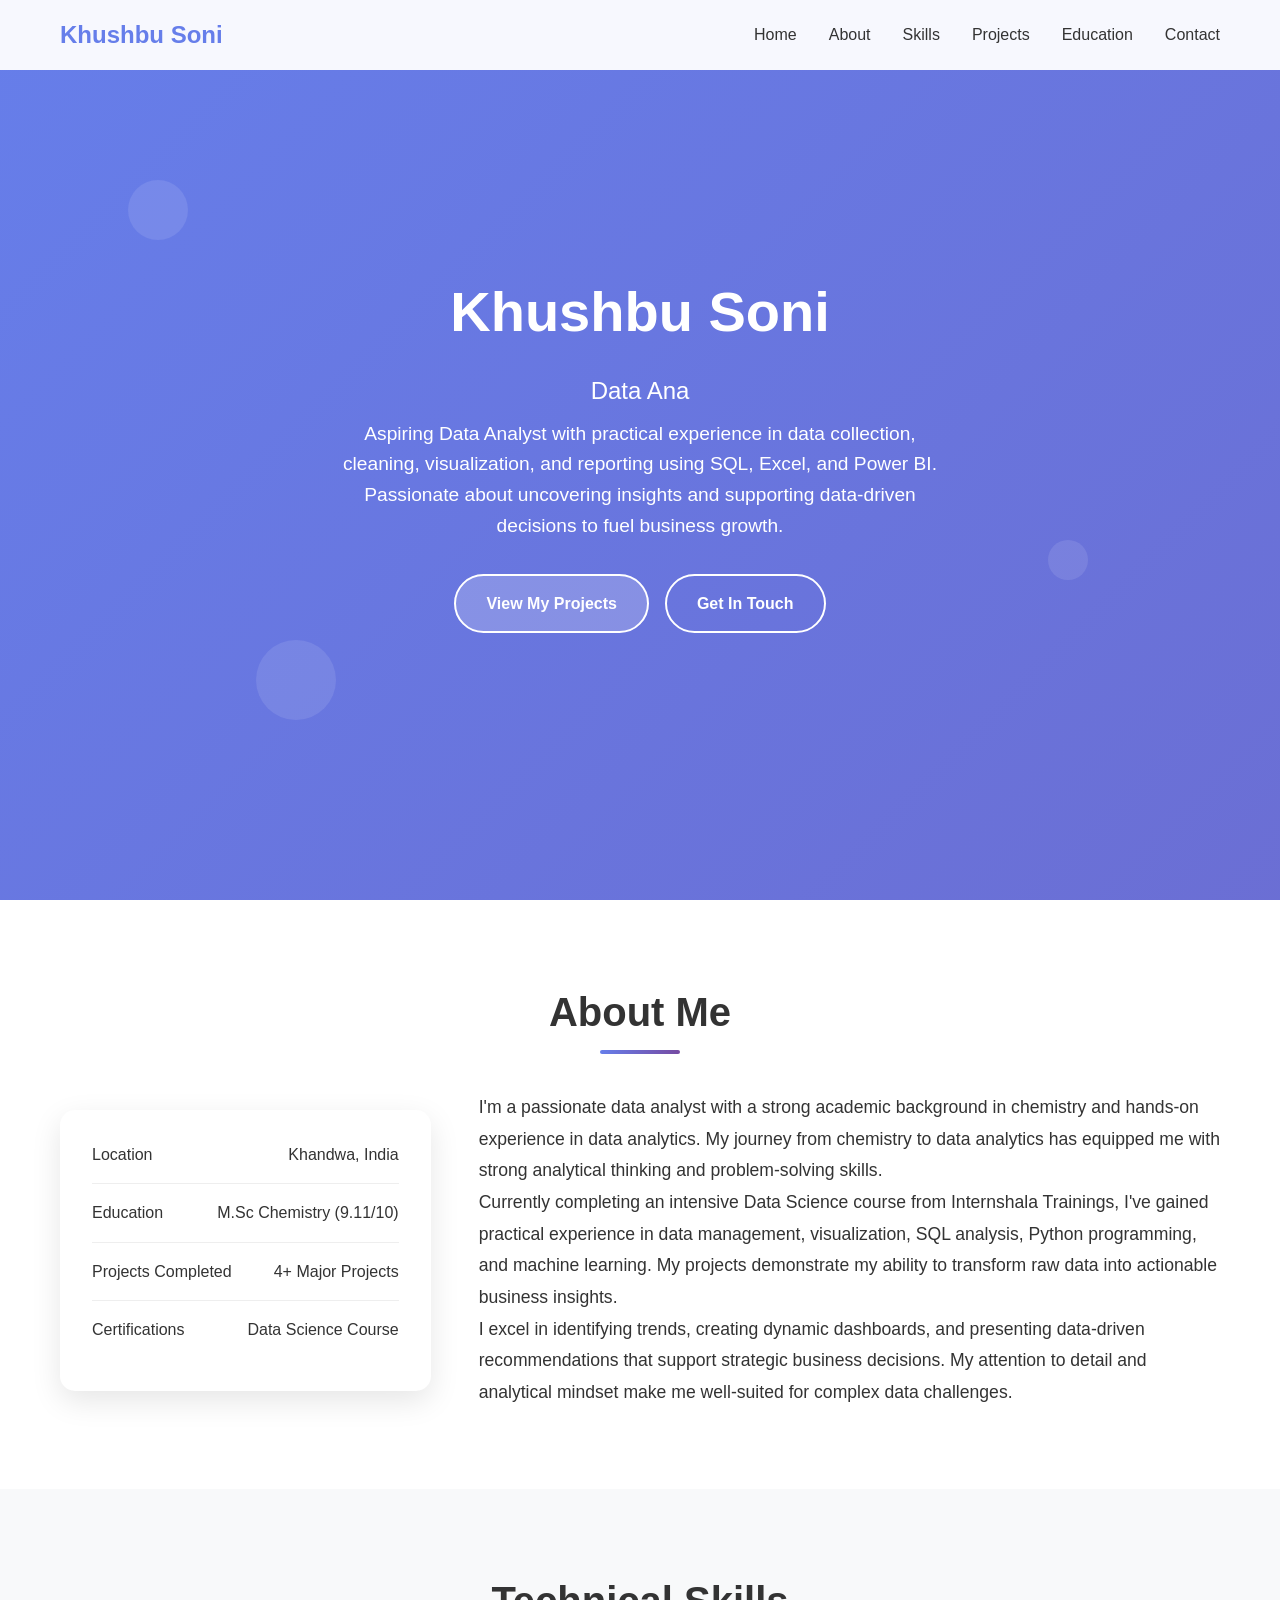
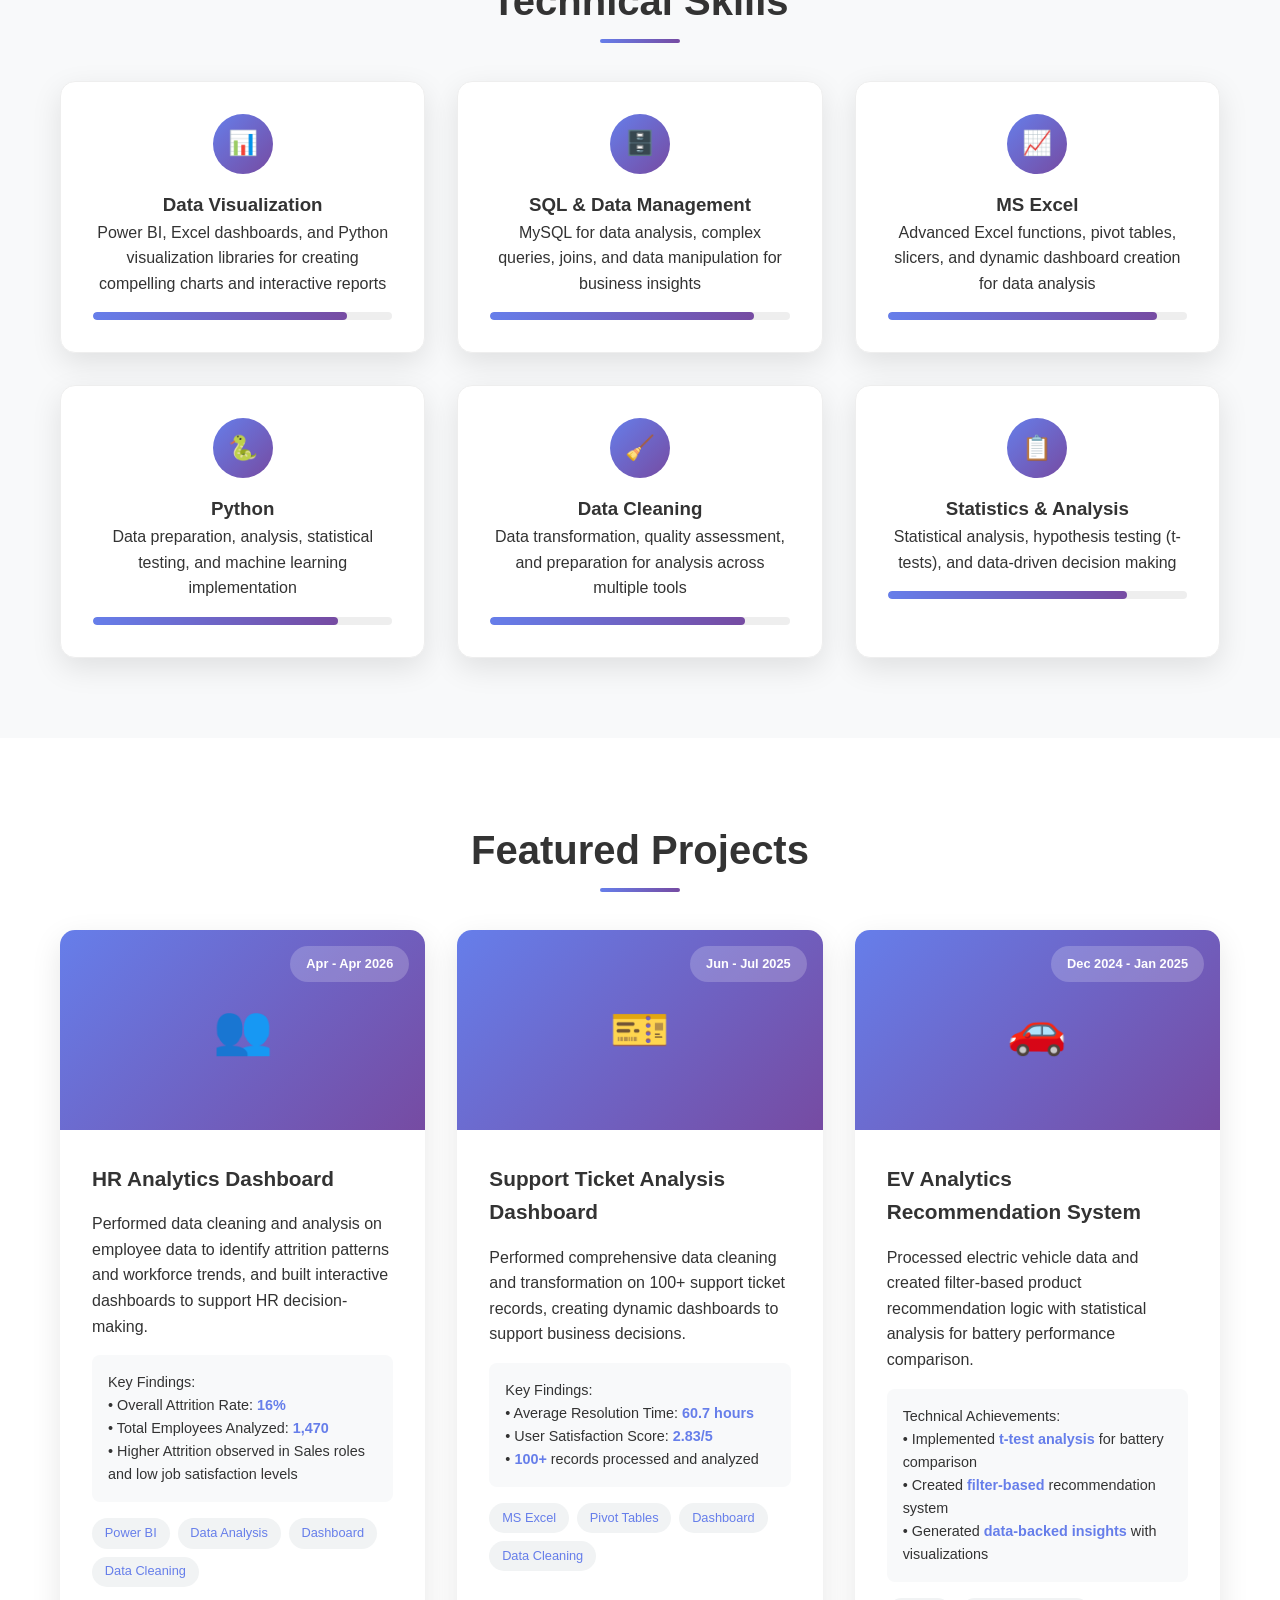
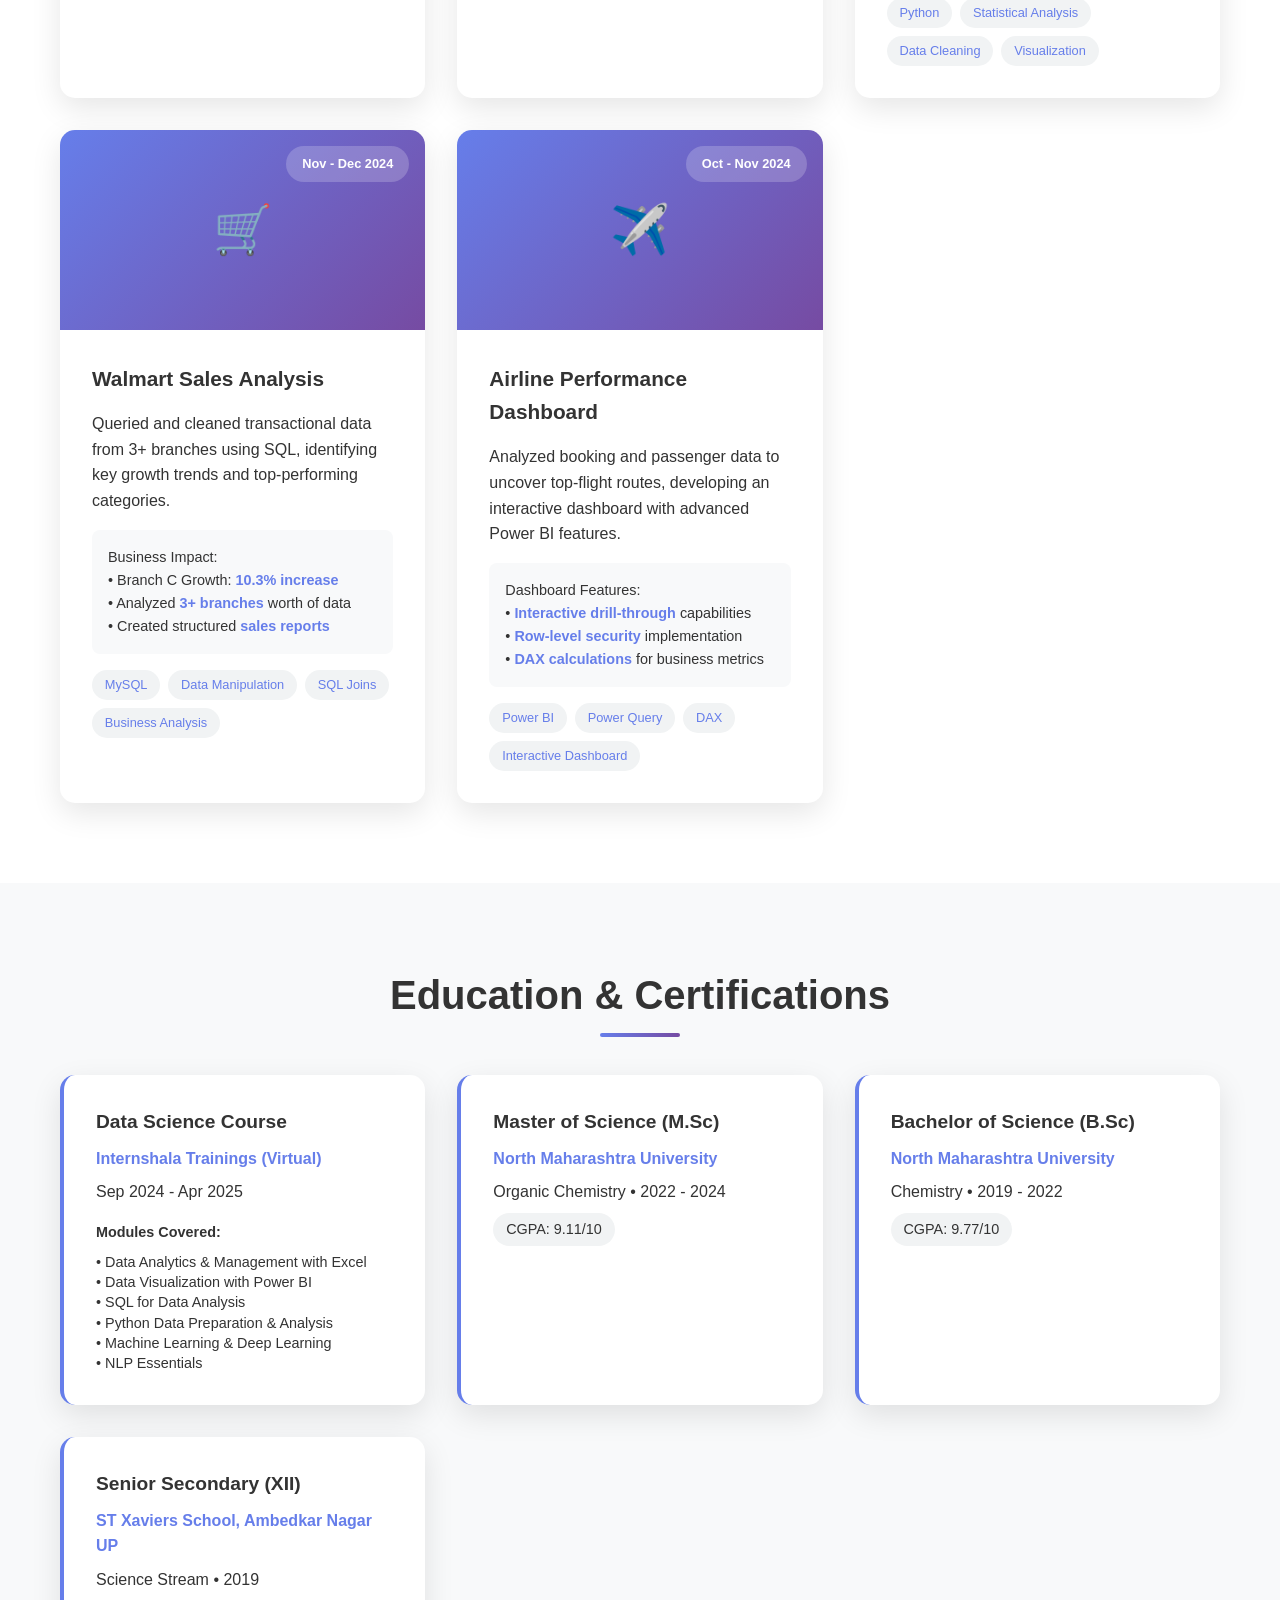
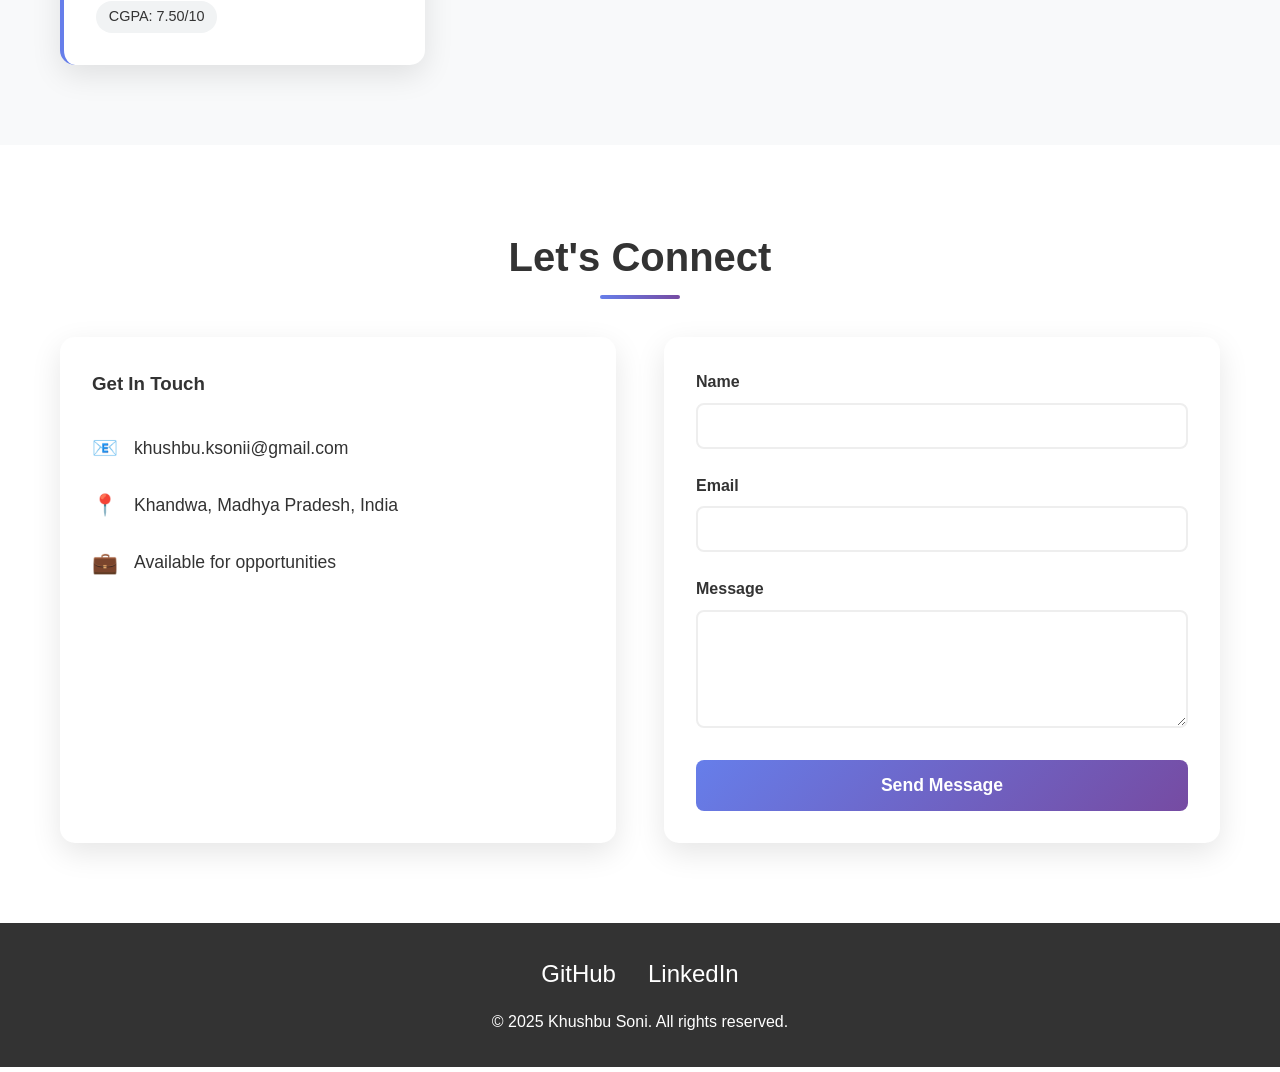
==== commit 9e422f9f: "Update index.html" ====
--- a/index.html
+++ b/index.html
@@ -690,35 +690,40 @@
         <div class="container">
             <h2 class="section-title">Featured Projects</h2>
             <div class="projects-grid">
-                 <div class="project-card">
-                     <div class="project-image">
-    👥
-    <div class="project-date">Apr - Apr 2026</div>
-</div>
-<div class="project-content">
-    <h3 class="project-title">
-    <a href="https://github.com/KhushbuSoni18/hr-analytics-dashboard" target="_blank">
+<div class="project-card">
+    <div class="project-image">
+        👥
+        <div class="project-date">Apr - Apr 2026</div>
+    </div>
+
+    <div class="project-content">
+        <h3 class="project-title">
+        <a href="https://github.com/KhushbuSoni18/hr-analytics-dashboard" target="_blank">
             HR Analytics Dashboard
-    </a>
-    </h3>
-     <p>Performed data cleaning and analysis on employee data to identify attrition patterns and workforce trends, and built interactive dashboards to support HR decision-making.</p>
-    <div class="project-metrics">
-        <div>Key Findings:</div>
-        <div>• Overall Attrition Rate: <span class="metric-highlight">16%</span></div>
-        <div>• Total Employees Analyzed: <span class="metric-highlight">1,470</span></div>
-        <div>• Higher Attrition observed in Sales roles and low job satisfaction levels</div>
+        </a>
+        </h3>
+
+        <p>Performed data cleaning and analysis on employee data to identify attrition patterns and workforce trends, and built interactive dashboards to support HR decision-making.</p>
+
+        <div class="project-metrics">
+            <div>Key Findings:</div>
+            <div>• Overall Attrition Rate: <span class="metric-highlight">16%</span></div>
+            <div>• Total Employees Analyzed: <span class="metric-highlight">1,470</span></div>
+            <div>• Higher Attrition observed in Sales roles and low job satisfaction levels</div>
+        </div>
+
+        <div class="project-tags">
+            <span class="tag">Power BI</span>
+            <span class="tag">Data Analysis</span>
+            <span class="tag">Dashboard</span>
+            <span class="tag">Data Cleaning</span>
+        </div>
     </div>
-    <div class="project-tags">
-        <span class="tag">Power BI</span>
-        <span class="tag">Data Analysis</span>
-        <span class="tag">Dashboard</span>
-        <span class="tag">Data Cleaning</span>
-    </div>
-</div>
+</div>  
                 <div class="project-card">
                     <div class="project-image">
                         🎫
-                        <div class="project-date">Jun-Jul 2025</div>
+                        <div class="project-date">Jun - Jul 2025</div>
                     </div>
                     <div class="project-content">
                         <h3 class="project-title">
@@ -772,7 +777,7 @@
                 <div class="project-card">
                     <div class="project-image">
                         🛒
-                        <div class="project-date">Nov-Dec 2024</div>
+                        <div class="project-date">Nov - Dec 2024</div>
                     </div>
                     <div class="project-content">
                         <h3 class="project-title">
@@ -799,7 +804,7 @@
                 <div class="project-card">
                     <div class="project-image">
                         ✈️
-                        <div class="project-date">Oct-Nov 2024</div>
+                        <div class="project-date">Oct - Nov 2024</div>
                     </div>
                     <div class="project-content">
                         <h3 class="project-title">
